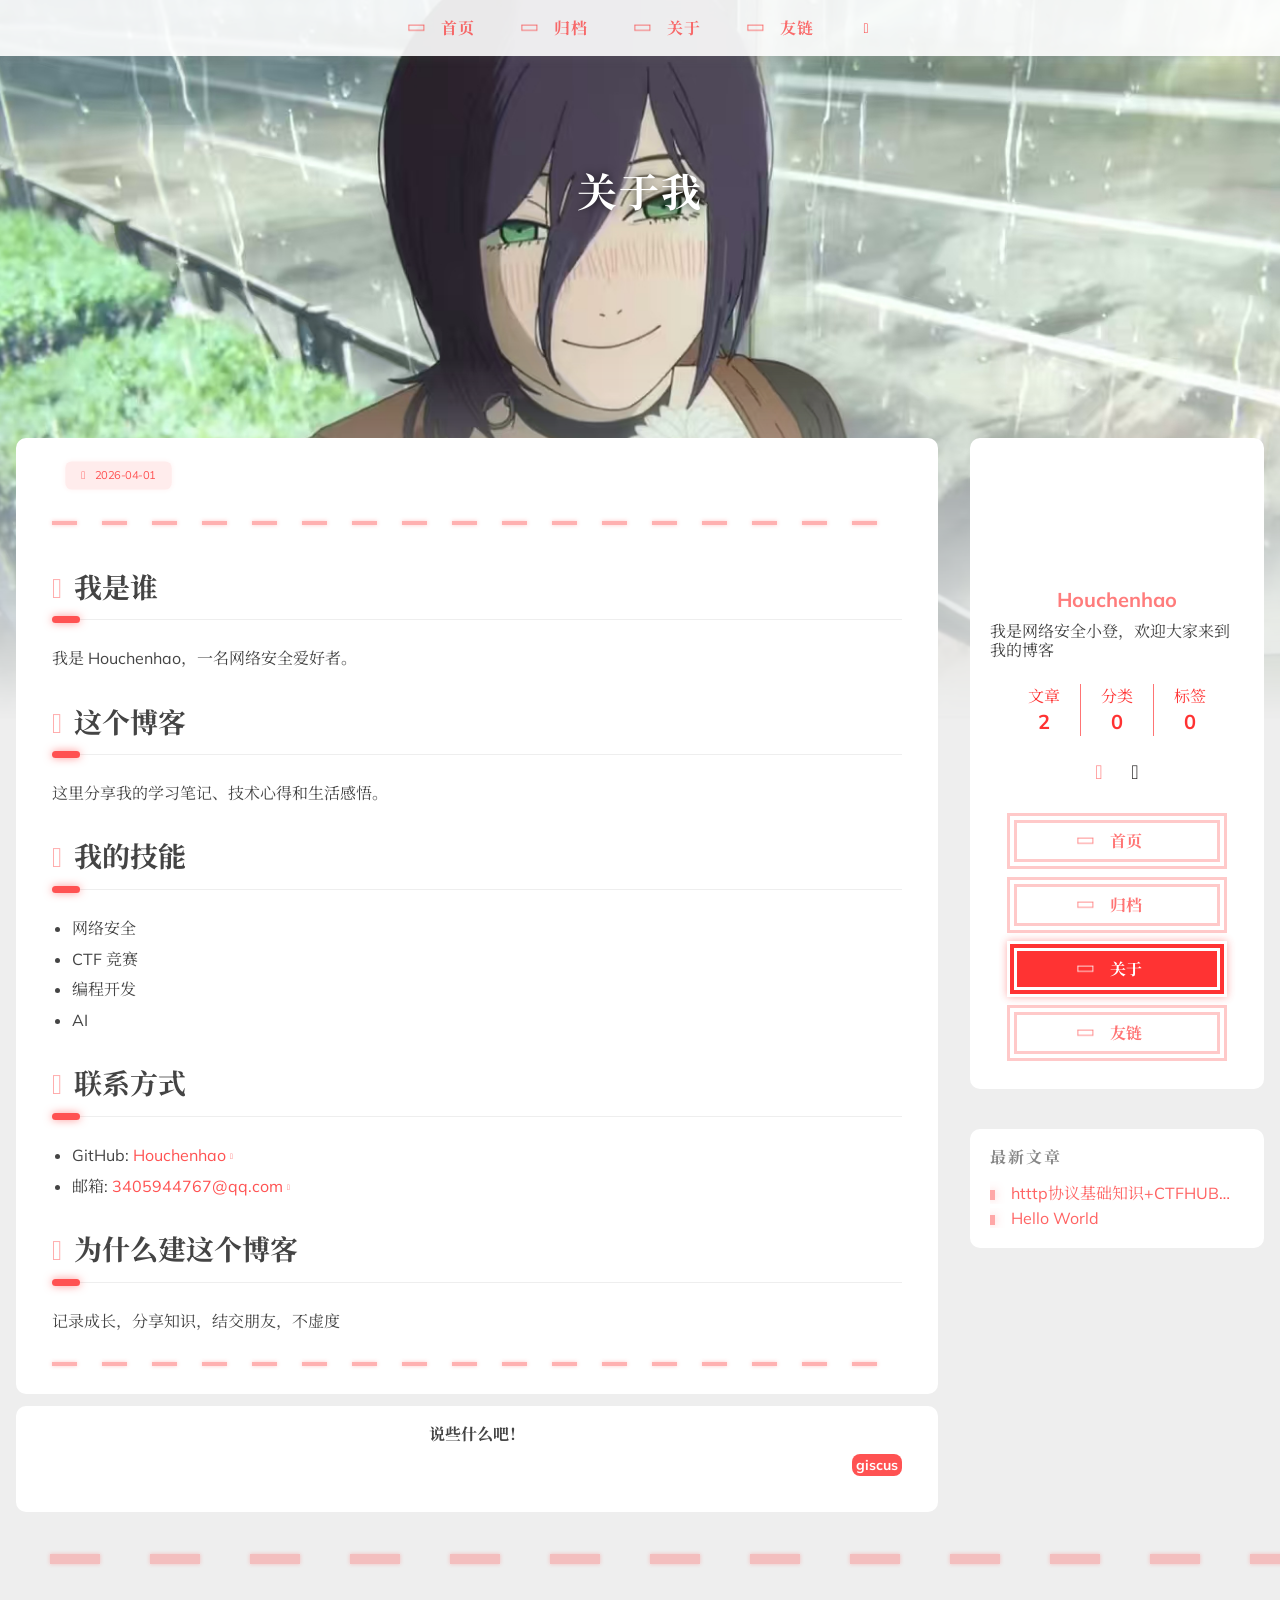
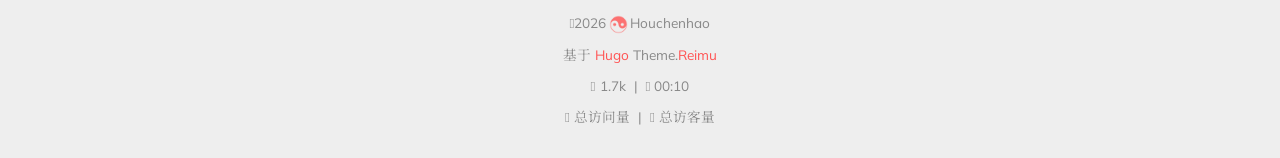
==== about/index.html @ 18494097 "更新" ====
<!doctype html>
<html
  lang="zh-cn" 
  data-theme-mode="auto"
  >
  <head><meta charset="utf-8" />
<meta
  name="viewport"
  content="width=device-width, initial-scale=1, shrink-to-fit=no"
/><title>
  关于我 | Houchenhao
</title>
<meta name="description" content="我是网络安全小登，欢迎大家来到我的博客"/><script>
  window.siteConfig = JSON.parse("{\"anchor_icon\":null,\"base\":\"https://Houchenhao.github.io/\",\"clipboard\":{\"copyright\":{\"count\":50,\"enable\":false,\"license_type\":\"by-nc-sa\"},\"fail\":{\"en\":\"Copy failed (ﾟ⊿ﾟ)ﾂ\",\"ja\":\"コピー失敗 (ﾟ⊿ﾟ)ﾂ\",\"pt-br\":\"Falha ao copiar (ﾟ⊿ﾟ)ﾂ\",\"zh-cn\":\"复制失败 (ﾟ⊿ﾟ)ﾂ\",\"zh-tw\":\"複製失敗 (ﾟ⊿ﾟ)ﾂ\"},\"success\":{\"en\":\"Copy successfully (*^▽^*)\",\"ja\":\"コピー成功 (*^▽^*)\",\"pt-br\":\"Copiado com sucesso (*^▽^*)\",\"zh-cn\":\"复制成功 (*^▽^*)\",\"zh-tw\":\"複製成功 (*^▽^*)\"}},\"code_block\":{\"expand\":true},\"icon_font\":\"4552607_a0oqhord1y\",\"outdate\":{\"daysago\":180,\"enable\":false,\"message\":{\"en\":\"This article was last updated on {time}. Please note that the content may no longer be applicable.\",\"ja\":\"この記事は最終更新日：{time}。記載内容が現在有効でない可能性がありますのでご注意ください。\",\"pt-br\":\"Este artigo foi atualizado pela última vez em {time}. Observe que o conteúdo pode não ser mais aplicável.\",\"zh-cn\":\"本文最后更新于 {time}，请注意文中内容可能已不适用。\",\"zh-tw\":\"本文最後更新於 {time}，請注意文中內容可能已不適用。\"}}}");
  
</script>
<link rel="preconnect" href="https://fonts.gstatic.com" crossorigin />
<link
  rel="preload"
  as="style"
  href="https://fonts.googleapis.com/css?family=Mulish:400,400italic,700,700italic%7cNoto%20Serif%20SC:400,400italic,700,700italic&amp;display=swap"
/>
<link
  rel="stylesheet"
  href="https://fonts.googleapis.com/css?family=Mulish:400,400italic,700,700italic%7cNoto%20Serif%20SC:400,400italic,700,700italic&amp;display=swap"
  media="print"
  onload="this.media='all'"
/>
<link
    rel="preload"
    href="//at.alicdn.com/t/c/font_4552607_a0oqhord1y.woff2"
    as="font"
    type="font/woff2"
    crossorigin="anonymous"
  /><link rel="stylesheet" href="/css/loader.min.ac746e154f756f8220326eeb52a719f142ab038be5a8ddf30ea5ef15ef2356ea.css" /><meta property="og:type" content="website" />
  <meta property="og:title" content="关于我 | Houchenhao" />
  <meta
    property="og:description"
    content="我是网络安全小登，欢迎大家来到我的博客"
  />
  <meta property="og:url" content="https://Houchenhao.github.io/about/" />
  <meta
    property="og:site_name"
    content="我的个人博客"
  />
  <meta property="og:image" content="https://Houchenhao.github.io/images/banner.jpg" />
  <meta property="article:author" content="Houchenhao" />
  <meta property="article:published_time" content="2026-04-01T00:00:00&#43;00:00" />
  <meta property="article:modified_time" content="2026-04-01T00:00:00&#43;00:00" /><meta name="twitter:card" content="summary" /><meta name="twitter:image" content="https://Houchenhao.github.io/images/banner.jpg" />
<link rel="shortcut icon" href="/favicon.ico"><link rel="stylesheet" href="/css/main.min.afba2bca6fdf2250e45e0a3070e164d4b0c365b2c8fb4484d76eabfd54b338db.css" /><link
    rel="preload"
    as="style"
    href="https://npm.webcache.cn/photoswipe@5.4.4/dist/photoswipe.css"
    integrity="sha384-IfxC36XL/toUyJ939C73PcgMuRzAZuIzZxE38drsmO5p6jD7ei&#43;Zx/1oA/0l8ysE" crossorigin="anonymous"
    onload="this.onload=null;this.rel='stylesheet'"
  /><link
    rel="preload"
    as="style"
    href="https://npm.webcache.cn/katex@0.16.24/dist/katex.min.css"
    integrity="sha384-tTgKLjMYmJr94v8qu2PE5MUGSMbyN2xiH266JUB3gpm8vnnJywd1dWSOEfrFz&#43;YI" crossorigin="anonymous"
    onload="this.onload=null;this.rel='stylesheet'"
  /><script
    src="https://npm.webcache.cn/pace-js@1.2.4/pace.min.js"
    
    
    
    
    integrity="sha384-k6YtvFUEIuEFBdrLKJ3YAUbBki333tj1CSUisai5Cswsg9wcLNaPzsTHDswp4Az8" crossorigin="anonymous"></script><link
    rel="stylesheet"
    href="https://npm.webcache.cn/@reimujs/aos@0.1.2/dist/aos.css"
    integrity="sha384-GMRP93c6Hkz9JVKGAuRR3nTS7M07RwPgTFenXiosjq2VbVgvdDNcz1g6Mkj8AONa" crossorigin="anonymous"/></head>
  <body><div id='loader'>
    <div class="loading-left-bg loading-bg"></div>
    <div class="loading-right-bg loading-bg"></div>
    <div class="spinner-box">
      <div class="loading-taichi rotate"><svg width="150" height="150" viewBox="0 0 1024 1024" class="icon" version="1.1" xmlns="https://www.w3.org/2000/svg" shape-rendering="geometricPrecision">
            <path d="M303.5 432A80 80 0 0 1 291.5 592A80 80 0 0 1 303.5 432z" fill="var(--red-1, #ff5252)" />
            <path d="M512 65A447 447 0 0 1 512 959L512 929A417 417 0 0 0 512 95A417 417 0 0 0 512 929L512 959A447 447 0 0 1 512 65z 
          M512 95A417 417 0 0 1 929 512A208.5 208.5 0 0 1 720.5 720.5L720.5 592A80 80 0 0 0 720.5 432A80 80 0 0 0 720.5 592L720.5 720.5A208.5 208.5 0 0 1 512 512A208.5 208.5 0 0 0 303.5 303.5A208.5 208.5 0 0 0 95 512A417 417 0 0 1 512 95z" fill="var(--red-1, #ff5252)" />
          </svg></div><div class="loading-word">加载中...</div>
    </div>
  </div>
  </div>
  <script>
    var time = null;
    var loaderEl = document.getElementById('loader');
    var startLoading = () => {
      time = Date.now();
      loaderEl.classList.remove("loading");
    }
    var hideLoader = () => {
      document.body.style.overflow = 'auto';
      loader.classList.add('loading');
    };

    var endLoading = () => {
      if (!time) {
        hideLoader();
      } else {
        if (Date.now() - time > 500) {
          time = null;
          hideLoader();
        } else {
          setTimeout(endLoading, 500 - (Date.now() - time));
          time = null;
        }
      }
    }
    window.addEventListener('DOMContentLoaded', endLoading);
    loaderEl.addEventListener('click', endLoading);
  </script><div id="copy-tooltip"></div>
<div id="lang-tooltip">
本文章没有找到对应的语言版本
</div>
<div id="heatmap-tooltip"></div><div id="container">
      <div id="wrap"><div id="header-nav">
  <nav id="main-nav" aria-label="Primary navigation"><a class="main-nav-link-wrap" href="/"><div class='main-nav-icon icon rotate'>&#xe62b;</div><span class="main-nav-link">首页</span>
      </a><a class="main-nav-link-wrap" href="/archives"><div class='main-nav-icon icon rotate'>&#xe62b;</div><span class="main-nav-link">归档</span>
      </a><a class="main-nav-link-wrap" href="/about"><div class='main-nav-icon icon rotate'>&#xe62b;</div><span class="main-nav-link">关于</span>
      </a><a class="main-nav-link-wrap" href="/friend"><div class='main-nav-icon icon rotate'>&#xe62b;</div><span class="main-nav-link">友链</span>
      </a><a id="main-nav-toggle" class="nav-icon" aria-label="Toggle navigation" role="button"></a>
  </nav>
  <nav id="sub-nav" aria-label="Secondary navigation"></nav></div>
<header id="header" aria-label="Site header"><picture></picture><img  fetchpriority="high" src="/images/banner.jpg" alt="关于我"><div id="header-outer">
    <div id="header-title"><span id="logo">
            <h1 data-aos="slide-up">关于我</h1>
          </span><h2 id="subtitle-wrap" data-aos="slide-down"></h2></div>
  </div>
</header><div id="content"
          aria-label="Page content"
          
          class="sidebar-right"  ><aside id="sidebar" aria-label="Sidebar"><div class="sidebar-wrapper-container "><div class="sidebar-wrapper">
    <div
      class="sidebar-wrap"
      data-aos="fade-up"
    ><div class="sidebar-author">
  <img
    data-src="/avatar/avatar.jpg"
    data-sizes="auto"
    alt="Houchenhao"
    class="lazyload"
  />
  <div class="sidebar-author-name">Houchenhao</div>
  <div class="sidebar-description">我是网络安全小登，欢迎大家来到我的博客</div>
</div>
<div class="sidebar-state">
  <div class="sidebar-state-article">
    <div>文章</div><div class="sidebar-state-number">2</div>
  </div>
  <a class="sidebar-state-category" href="/categories/" aria-label="sidebar-state-category-link">
    <div>分类</div>
    <div class="sidebar-state-number">
      0
    </div>
  </a>
  <a class="sidebar-state-tag" href="/tags/" aria-label="sidebar-state-tag-link">
    <div>标签</div>
    <div class="sidebar-state-number">0</div>
  </a>
</div>
<div class="sidebar-social" ><div class="icon-email sidebar-social-icon">
        <a
          href="mailto:3405944767@qq.com"
          itemprop="url"
          target="_blank"
          aria-label="email"
          rel="noopener nofollow noreferrer"
        ></a>
      </div><div class="icon-github sidebar-social-icon">
        <a
          href="https://github.com/Houchenhao"
          itemprop="url"
          target="_blank"
          aria-label="github"
          rel="noopener nofollow noreferrer"
        ></a>
      </div></div><div class="sidebar-menu"><div class="sidebar-menu-link-wrap">
      <a
        class="sidebar-menu-link-dummy"
        href="/"
        aria-label="首页"
      ></a><div class='sidebar-menu-icon icon rotate'>&#xe62b;</div><div class="sidebar-menu-link">首页</div>
    </div><div class="sidebar-menu-link-wrap">
      <a
        class="sidebar-menu-link-dummy"
        href="/archives"
        aria-label="归档"
      ></a><div class='sidebar-menu-icon icon rotate'>&#xe62b;</div><div class="sidebar-menu-link">归档</div>
    </div><div class="sidebar-menu-link-wrap">
      <a
        class="sidebar-menu-link-dummy"
        href="/about"
        aria-label="关于"
      ></a><div class='sidebar-menu-icon icon rotate'>&#xe62b;</div><div class="sidebar-menu-link">关于</div>
    </div><div class="sidebar-menu-link-wrap">
      <a
        class="sidebar-menu-link-dummy"
        href="/friend"
        aria-label="友链"
      ></a><div class='sidebar-menu-icon icon rotate'>&#xe62b;</div><div class="sidebar-menu-link">友链</div>
    </div></div></div>
  </div><div class="sidebar-widget"><div class="widget-wrapper">
    <div
      class="widget-wrap"
      data-aos="fade-up"
    >
      <h3 class="widget-title">最新文章</h3>
      <div class="widget">
        <ul><li>
              <a href="/post/1111/" title="htttp协议基础知识&#43;CTFHUB目前进度">htttp协议基础知识&#43;CTFHUB目前进度</a>
            </li><li>
              <a href="/post/hello-world/" title="Hello World">Hello World</a>
            </li></ul>
      </div>
    </div>
  </div></div></div></aside>
<section id="main" aria-label="Main content"><article
  class="h-entry article"
  itemscope
  itemtype="https://schema.org/BlogPosting"
>
  <div
    class="article-inner"
    data-aos="fade-up"
  >
    <div class="article-meta"><div class="article-date">
  <span
    class="article-date-link icon-calendar"
    data-aos="zoom-in"
  >
    <time datetime="2026-04-01 00:00:00 &#43;0000 UTC" itemprop="datePublished"
      >2026-04-01</time
    >
    <time style="display: none;" id="post-update-time"
      >2026-04-01</time
    >
  </span></div>
</div><div class="hr-line"></div><div class="e-content article-entry" itemprop="articleBody"><h2 id="我是谁">
<a class="header-anchor" href="#%e6%88%91%e6%98%af%e8%b0%81"></a>
我是谁
</h2><p>我是 Houchenhao，一名网络安全爱好者。</p>
<h2 id="这个博客">
<a class="header-anchor" href="#%e8%bf%99%e4%b8%aa%e5%8d%9a%e5%ae%a2"></a>
这个博客
</h2><p>这里分享我的学习笔记、技术心得和生活感悟。</p>
<h2 id="我的技能">
<a class="header-anchor" href="#%e6%88%91%e7%9a%84%e6%8a%80%e8%83%bd"></a>
我的技能
</h2><ul>
<li>网络安全</li>
<li>CTF 竞赛</li>
<li>编程开发</li>
<li>AI</li>
</ul>
<h2 id="联系方式">
<a class="header-anchor" href="#%e8%81%94%e7%b3%bb%e6%96%b9%e5%bc%8f"></a>
联系方式
</h2><ul>
<li>GitHub: <a href="https://github.com/Houchenhao">Houchenhao</a></li>
<li>邮箱: <a href="mailto:3405944767@qq.com">3405944767@qq.com</a></li>
</ul>
<h2 id="为什么建这个博客">
<a class="header-anchor" href="#%e4%b8%ba%e4%bb%80%e4%b9%88%e5%bb%ba%e8%bf%99%e4%b8%aa%e5%8d%9a%e5%ae%a2"></a>
为什么建这个博客
</h2><p>记录成长，分享知识，结交朋友，不虚度</p>
</div>
    <footer class="article-footer"><div class="share-wrapper"></div><ul class="article-category-list"></ul>
<ul class="article-tag-list" itemprop="keywords"></ul>
</footer>
  </div></article><section id="comments" data-aos="fade-up">
<div class="comment-header"><h2 class="comment-title">说些什么吧！</h2>
  <div class="comment-selector">
    <div class="comment-selector-wrap"><div class="selector-item" data-selector="giscus">
          <span>giscus</span>
        </div></div>
  </div>
</div>

<div class="comment-content"><div class="comment giscus-comment" data-aos="fade-up"
     >
    </div></div>
</section></section>
        </div><footer id="footer" aria-label="Site footer">
  <div style="width: 100%; overflow: hidden">
    <div class="footer-line"></div>
  </div>
  <div id="footer-info"><div>
      <span class="icon-copyright"></span>2026<span class="footer-info-sep rotate"></span>Houchenhao
    </div><div>
        基于&nbsp;<a
          href="https://gohugo.io/"
          target="_blank"
          rel="noopener nofollow noreferrer"
          >Hugo</a
        >&nbsp;Theme.<a
          href="https://github.com/D-Sketon/hugo-theme-reimu"
          target="_blank"
          rel="noopener nofollow noreferrer"
          >Reimu</a
        >
      </div><div>
        <span class="icon-brush"
          >&nbsp;1.7k</span
        >
        &nbsp;|&nbsp;
        <span class="icon-coffee">&nbsp;00:10</span>
      </div><div>
        <span class="icon-eye"></span>
        <span id="busuanzi_container_site_pv"
          >总访问量&nbsp;<span
            id="busuanzi_value_site_pv"
          ></span
        ></span>
        &nbsp;|&nbsp;
        <span class="icon-user"></span>
        <span id="busuanzi_container_site_uv"
          >总访客量&nbsp;<span
            id="busuanzi_value_site_uv"
          ></span
        ></span>
      </div></div>
</footer>
<div class="sidebar-top">
            <div class="sidebar-top-taichi rotate"></div>
            <div class="arrow-up"></div>
          </div><div id="mask" class="hide"></div>
      </div><nav id="mobile-nav" aria-label="Mobile navigation">
  <div class="sidebar-wrap"><div class="sidebar-author">
  <img
    data-src="/avatar/avatar.jpg"
    data-sizes="auto"
    alt="Houchenhao"
    class="lazyload"
  />
  <div class="sidebar-author-name">Houchenhao</div>
  <div class="sidebar-description">我是网络安全小登，欢迎大家来到我的博客</div>
</div>
<div class="sidebar-state">
  <div class="sidebar-state-article">
    <div>文章</div><div class="sidebar-state-number">2</div>
  </div>
  <a class="sidebar-state-category" href="/categories/" aria-label="sidebar-state-category-link">
    <div>分类</div>
    <div class="sidebar-state-number">
      0
    </div>
  </a>
  <a class="sidebar-state-tag" href="/tags/" aria-label="sidebar-state-tag-link">
    <div>标签</div>
    <div class="sidebar-state-number">0</div>
  </a>
</div>
<div class="sidebar-social" ><div class="icon-email sidebar-social-icon">
        <a
          href="mailto:3405944767@qq.com"
          itemprop="url"
          target="_blank"
          aria-label="email"
          rel="noopener nofollow noreferrer"
        ></a>
      </div><div class="icon-github sidebar-social-icon">
        <a
          href="https://github.com/Houchenhao"
          itemprop="url"
          target="_blank"
          aria-label="github"
          rel="noopener nofollow noreferrer"
        ></a>
      </div></div><div class="sidebar-menu"><div class="sidebar-menu-link-wrap">
      <a
        class="sidebar-menu-link-dummy"
        href="/"
        aria-label="首页"
      ></a><div class='sidebar-menu-icon icon rotate'>&#xe62b;</div><div class="sidebar-menu-link">首页</div>
    </div><div class="sidebar-menu-link-wrap">
      <a
        class="sidebar-menu-link-dummy"
        href="/archives"
        aria-label="归档"
      ></a><div class='sidebar-menu-icon icon rotate'>&#xe62b;</div><div class="sidebar-menu-link">归档</div>
    </div><div class="sidebar-menu-link-wrap">
      <a
        class="sidebar-menu-link-dummy"
        href="/about"
        aria-label="关于"
      ></a><div class='sidebar-menu-icon icon rotate'>&#xe62b;</div><div class="sidebar-menu-link">关于</div>
    </div><div class="sidebar-menu-link-wrap">
      <a
        class="sidebar-menu-link-dummy"
        href="/friend"
        aria-label="友链"
      ></a><div class='sidebar-menu-icon icon rotate'>&#xe62b;</div><div class="sidebar-menu-link">友链</div>
    </div></div></div></nav>
</div><script
    src="https://npm.webcache.cn/lazysizes@5.3.2/lazysizes.min.js"
    
    
    
    
    integrity="sha384-3gT/vsepWkfz/ff7PpWNUeMzeWoH3cDhm/A8jM7ouoAK0/fP/9bcHHR5kHq2nf&#43;e" crossorigin="anonymous"></script><script
    src="https://npm.webcache.cn/clipboard@2.0.11/dist/clipboard.min.js"
    
    
    
    
    integrity="sha384-J08i8An/QeARD9ExYpvphB8BsyOj3Gh2TSh1aLINKO3L0cMSH2dN3E22zFoXEi0Q" crossorigin="anonymous"></script><script src="/js/main.js" integrity="" crossorigin="anonymous"  ></script><script src="/js/aos.js" integrity="" crossorigin="anonymous"  ></script><script>
    var aosInit = () => {
      AOS.init({
        duration: 1000,
        easing: "ease",
        once: true,
        offset: 50,
      });
    };
    if (document.readyState === "loading") {
      document.addEventListener("DOMContentLoaded", aosInit);
    } else {
      aosInit();
    }
  </script><script src="/js/pjax_main.js" integrity="" crossorigin="anonymous" data-pjax ></script><script>
  var setupFirework = () => {
    if (! false  || !window.matchMedia('(max-width: 768px)').matches) {
      if (window.firework) {
        const options = JSON.parse("{\"excludeelements\":[\"a\",\"button\"],\"particles\":[]}");
        options.excludeElements = options.excludeelements;
        delete options.excludeelements;
        window.firework(options);
      }
    }
  }
</script><script
    src="https://npm.webcache.cn/mouse-firework@0.2.0/dist/index.umd.js"
    defer
    
    
    onload="setupFirework()"
    integrity="sha384-qi9WggRt19tv8Vc7pCHW3ulMNLwrn515zaLEWZjl1px07vz8&#43;pUoWX8n1rgq282T" crossorigin="anonymous"></script>

<div id="lazy-script">
  <div><script data-pjax>
        window.REIMU_POST = {
          author: "Houchenhao",
          title: "关于我",
          url: "https:\/\/Houchenhao.github.io\/about\/",
          description: "\r我是谁\r我是 Houchenhao，一名网络安全爱好者。\n这个博客\r这里分享我的学习笔记、技术心得和生活感悟。\n我的技能\r网络安全 CTF 竞赛 编程开发 AI 联系方式\rGitHub: Houchenhao 邮箱: 3405944767@qq.com 为什么建这个博客\r记录成长，分享知识，结交朋友，不虚度\n",
          cover: "https:\/\/Houchenhao.github.io\/images\/banner.jpg",
        };
      </script><script src="/js/insert_highlight.js" integrity="" crossorigin="anonymous" data-pjax ></script><script src="/js/tabs.js" integrity="" crossorigin="anonymous" data-pjax defer></script><script type="module" data-pjax>const PhotoSwipeLightbox = (await safeImport("https:\/\/npm.webcache.cn\/photoswipe@5.4.4\/dist\/photoswipe-lightbox.esm.min.js", "sha384-DiL6M\/gG\u002bwmTxmCRZyD1zee6lIhawn5TGvED0FOh7fXcN9B0aZ9dexSF\/N6lrZi\/")).default;const initPswp = (gallery, children) => {
          if (_$$(`${gallery} ${children}`).length > 0) {
            new PhotoSwipeLightbox({
              gallery,
              children,pswpModule: () => safeImport("https:\/\/npm.webcache.cn\/photoswipe@5.4.4\/dist\/photoswipe.esm.min.js", "sha384-WkkO3GCmgkC3VQWpaV8DqhKJqpzpF9JoByxDmnV8\u002boTJ7m3DfYEWX1fu1scuS4\u002bs")}).init();
          }
        }
        const pswp = () => {
          initPswp('.article-entry', 'a.article-gallery-item');
          initPswp('.article-gallery', 'a.article-gallery-item');
        }
        pswp()
      </script><script data-pjax>
  var loadScript = (src, integrity) => {
    const script = document.createElement('script');
    script.src = src;
    if (integrity) script.integrity = integrity;
    script.crossOrigin = 'anonymous';
    return script;
  };
  var commentConfigKeys = ['valine', 'waline', 'twikoo', 'gitalk', 'giscus', 'disqus', 'utterances'];
  var commentConfig = {giscus: {
      enable: true,
      load: async () => {
        const container = document.querySelector('.giscus-comment');
        if (!container) return;
        container.style.display = 'block';

        
        const existingScript = container.querySelector('script[src*="giscus.app/client.js"]');
        if (existingScript) existingScript.remove();
        const existingFrame = document.querySelector('iframe.giscus-frame');
        if (existingFrame) existingFrame.remove();

        
        const giscusScript = document.createElement('script');
        const domMode = document.documentElement.getAttribute("data-theme");
        const defaultTheme = { dark: 'dark', light: 'light' };
        const customTheme = {
          light: 'light' ? 'light' : new URL('\/css\/giscus_reimu_light.min.8c62dd476f3ebb67fd9dc388779d317ecad14514375eeb9f95c05e412e5b876b.css', window.location.origin).href,
          dark: 'dark' ? 'dark' : new URL('\/css\/giscus_reimu_dark.min.63de507179bc4d4aa12d30c1f2b1bfb5e7331fcba8366b882a6d1ac9e824a9d4.css', window.location.origin).href
        };
        const hasGiscusCorsHeader = async (url) => {
          if (!url) return false;
          if (!url.startsWith('http')) return true; 
          try {
            let response = await fetch(url, { method: 'HEAD', cache: 'no-store' });
            if (response.status === 405) {
              response = await fetch(url, { method: 'GET', cache: 'no-store' });
            }
            const allowOrigin = response.headers.get('access-control-allow-origin') || '';
            return allowOrigin === '*' || allowOrigin.split(',').map(value => value.trim()).includes('https://giscus.app');
          } catch {
            return false;
          }
        };
        let giscusTheme = defaultTheme;
        const [darkCorsOk, lightCorsOk] = await Promise.all([
          hasGiscusCorsHeader(customTheme.dark),
          hasGiscusCorsHeader(customTheme.light)
        ]);
        if (darkCorsOk && lightCorsOk) {
          giscusTheme = customTheme;
        }

        const docLang = document.documentElement.lang || 'en';
        const langBase = docLang.split('-')[0];
        const supportedLangs = ['ar', 'be', 'bg', 'ca', 'cs', 'da', 'de', 'en', 
        'eo', 'es', 'eu', 'fa', 'fr', 'gr', 'hbs', 'he', 'hu', 'id', 'it', 'ja', 
        'kh', 'ko', 'nl', 'pl', 'pt', 'ro', 'ru', 'th', 'tr', 'uk', 'uz', 'vi', 'zh-CN', 'zh-HK', 'zh-TW'];
        const giscusLang = supportedLangs.includes(docLang) ? docLang : supportedLangs.includes(langBase) ? langBase : 'en';

        giscusScript.src = 'https://giscus.app/client.js';
        giscusScript.setAttribute('data-repo', 'Houchenhao\/Houchenhao.github.io');
        giscusScript.setAttribute('data-repo-id', 'R_kgDOR2fqyQ');
        giscusScript.setAttribute('data-category', 'Announcements');
        giscusScript.setAttribute('data-category-id', 'DIC_kwDOR2fqyc4C5wlt');
        giscusScript.setAttribute('data-mapping', '0');
        giscusScript.setAttribute('data-strict', '0');
        giscusScript.setAttribute('data-reactions-enabled', '1');
        giscusScript.setAttribute('data-emit-metadata', '0');
        giscusScript.setAttribute('data-input-position', 'bottom');
        giscusScript.setAttribute('data-theme', domMode === 'dark' ? giscusTheme.dark : giscusTheme.light);
        giscusScript.setAttribute('data-lang', giscusLang);
        giscusScript.setAttribute('crossorigin', 'anonymous');
        giscusScript.async = true;
        container.appendChild(giscusScript);
         const themeHandler = (e) => {
          const isDark = e.detail.isDark;
          const iframe = document.querySelector('iframe.giscus-frame');
          if (!iframe || !iframe.contentWindow) {
            document.body.removeEventListener('reimu:theme-set', themeHandler);
            return;
          }
          iframe.contentWindow.postMessage({ giscus: { setConfig: { theme: isDark ? giscusTheme.dark : giscusTheme.light } } }, 'https://giscus.app');
        };
        document.body.addEventListener('reimu:theme-set', themeHandler);
      }
    },};
  commentConfig.enable = commentConfigKeys.some(key => commentConfig?.[key]?.enable);

  var defaultComment = '';
  if (commentConfig.enable) {
    
    var savedCommentType = localStorage.getItem('commentType');
    
    
    if (savedCommentType) {
      if (commentConfig[savedCommentType]?.enable) {
        defaultComment = savedCommentType;
      }
    }
    
    
    if (!defaultComment) {
      var configDefault = 'giscus';
      if (commentConfig[configDefault]?.enable) {
        defaultComment = configDefault;
      }
    }
    
    
    if (!defaultComment) {
      defaultComment = commentConfigKeys.find(sys => commentConfig?.[sys]?.enable) || '';
    }
  }

  function loadComments() {
    if (!commentConfig.enable) return;
    
    const loadedComments = {
      valine: false,
      waline: false,
      twikoo: false,
      gitalk: false,
      giscus: false
    };

    
    const hideAllComments = () => {
      const commentContainers = document.querySelectorAll('.comment');
      commentContainers.forEach(container => {
        container.style.display = 'none';
      });
    };

    
    const loadCommentSystem = (type) => {
      if (loadedComments[type]) {
        
        document.querySelector(`.${type}-comment`).style.display = 'block';
        return;
      }

      
      commentConfig[type]?.load();
      loadedComments[type] = true;
    };

    
    const changeActiveCommentItems = (item) => {
      const commentItems = document.querySelectorAll('.selector-item');
      for (let i = 0; i < commentItems.length; i++) {
        commentItems[i].classList.remove('active');
      }
      item.classList.add('active');

      
      const commentType = item.getAttribute('data-selector');

      
      hideAllComments();

      
      loadCommentSystem(commentType);
    };

    const commentInit = () => {
      
      const commentItems = document.querySelectorAll('.selector-item');
      for (let item of commentItems) {
        item.addEventListener('click', () => {
          
          const commentType = item.getAttribute('data-selector');
          window.localStorage.setItem('commentType', commentType);
          
          changeActiveCommentItems(item);
        });
      }

      
      if (defaultComment) {
        const defaultSelectorItem = document.querySelector(`[data-selector="${defaultComment}"]`);
        if (!defaultSelectorItem) return;
        defaultSelectorItem.style.display = 'block';
        defaultSelectorItem.classList.add('active');
        loadCommentSystem(defaultComment);
      }
    }

    if (document.readyState === 'loading') {
      document.addEventListener('DOMContentLoaded', commentInit);
    } else {
      commentInit();
    }
  };
  loadComments();
</script></div>
</div><script
    src="https://npm.webcache.cn/busuanzi@2.3.0/bsz.pure.mini.js"
    
    async
    
    
    integrity="sha384-0M75wtSkhjIInv4coYlaJU83&#43;OypaRCIq2SukQVQX04eGTCBXJDuWAbJet56id&#43;S" crossorigin="anonymous"></script><script>
    if ('serviceWorker' in navigator) {
      navigator.serviceWorker.getRegistrations().then((registrations) => {
        for (let registration of registrations) {
          registration.unregister();
        }
      });
    }
  </script><script>
  const reimuCopyright = String.raw`
   ______     ______     __     __    __     __  __    
  /\  == \   /\  ___\   /\ \   /\ "-./  \   /\ \/\ \   
  \ \  __<   \ \  __\   \ \ \  \ \ \-./\ \  \ \ \_\ \  
   \ \_\ \_\  \ \_____\  \ \_\  \ \_\ \ \_\  \ \_____\ 
    \/_/ /_/   \/_____/   \/_/   \/_/  \/_/   \/_____/ 
                                                    
  `;
  console.log(String.raw`%c ${reimuCopyright}`, "color: #ff5252;");
  console.log(
    "%c Theme.Reimu" + " %c https://github.com/D-Sketon/hugo-theme-reimu ",
    "color: white; background: #ff5252; padding:5px 0;",
    "padding:4px;border:1px solid #ff5252;",
  );
</script></body>
</html>
---- css/loader.min.ac746e154f756f8220326eeb52a719f142ab038be5a8ddf30ea5ef15ef2356ea.css ----
[data-theme=dark] #loader .loading-bg{background-color:rgba(37,37,37,.9)}[data-theme=dark] #loader .spinner-box .loading-word{color:var(--red-1,#ff5252)}#loader .loading-bg{position:fixed;z-index:1000;width:50%;height:100%;background-color:rgba(255,255,255,.9);transition:.8s}#loader .loading-right-bg{right:0}#loader .spinner-box{position:fixed;z-index:1001;display:flex;justify-content:center;align-items:center;width:100%;height:100vh;opacity:1;transition:.5s}#loader .spinner-box .loading-taichi{opacity:.8}#loader .spinner-box .rotate{animation:rotate-all 2s linear infinite}#loader .spinner-box .loading-word{position:absolute;color:var(--red-1,#ff5252);top:calc(50% + 110px);left:50%;transform:translate(-50%,-50%);font:700 1.2rem mulish,noto serif sc,mulish,noto serif sc,-apple-system,pingfang sc,microsoft yahei,sans-serif}#loader.loading .loading-left-bg{transform:translateX(-100%)}#loader.loading .loading-right-bg{transform:translateX(100%)}#loader.loading .spinner-box{opacity:0;visibility:hidden}@keyframes rotate-all{to{transform:rotate(360deg)}}
---- css/main.min.afba2bca6fdf2250e45e0a3070e164d4b0c365b2c8fb4484d76eabfd54b338db.css ----
@charset "UTF-8";:root{--footer-icon:url(../images/taichi.png);--top-icon:url(../images/taichi.png);--sponsor-icon:url(../images/taichi.png);--cursor-default:url(../images/cursor/reimu-cursor-default.png), auto;--cursor-pointer:url(../images/cursor/reimu-cursor-pointer.png), pointer;--cursor-text:url(../images/cursor/reimu-cursor-text.png), text}:root{--red-0:#ff0000;--red-1:#ff5252;--red-2:#ff7c7c;--red-3:#ffafaf;--red-4:#ffd0d0;--red-5:#ffecec;--red-5-5:#fff3f3;--red-6:#fff7f7;--grey-9:#888;--grey-7:var(--color-default);--color-archive-year:black;--color-default:#444;--color-border:var(--red-3);--color-link:var(--red-1);--color-background:#eee;--color-code-background:#f8f8f8;--color-header-background:rgba(255, 255, 255, 0.9);--color-footer-background:#fff;--color-mobile-nav-background:#fff;--color-wrap:#fff;--color-sticky:#fff;--color-h2-border:#eee;--color-meta-shadow:var(--red-6);--color-hover-shadow:rgba(120, 120, 120, 0.15);--color-h2-after:var(--red-1);--color-red-6-shadow:rgba(255, 78, 78, 0.6);--color-red-3-shadow:rgba(255, 78, 78, 0.3);--highlight-nav:#f5f5f5;--highlight-scrollbar:#d6d6d6;--highlight-background:#fdfdfd;--highlight-selection:#e9e9e988;--highlight-foreground:#24292e;--highlight-comment:#7d7d7d;--highlight-red:#d73a49;--highlight-orange:#e36209;--highlight-yellow:#cb911d;--highlight-green:#22863a;--highlight-aqua:#005cc5;--highlight-blue:#032f62;--highlight-purple:#6f42c1;--highlight-deletion:#b31d28;--highlight-deletion-bg:#ffeef0;--highlight-addition:#22863a;--highlight-addition-bg:#f0fff4;--shadow-meta:0 0 5px 2px var(--color-meta-shadow);--shadow-meta-hover:0 0 6px 4px var(--color-meta-shadow);--shadow-card:0 0 10px 2px var(--color-hover-shadow);--shadow-card-hover:0 0 10px 4px var(--color-hover-shadow);--shadow-red-6-shadow:0 0 8px var(--color-red-6-shadow)}[data-theme=dark]:root{--red-0:var(--red-1);--red-4:rgba(255, 208, 208, 0.5);--red-5:rgba(255, 228, 228, 0.15);--red-5-5:rgba(255, 236, 236, 0.05);--red-6:rgba(255, 243, 243, 0.2);--color-archive-year:#999;--color-default:#999;--color-border:var(--red-5);--color-background:#21252b;--color-code-background:rgba(232, 232, 232, 0.1);--color-header-background:#222222;--color-footer-background:#21252b;--color-mobile-nav-background:#21252b;--color-wrap:#272b30;--color-h2-border:#47474a;--color-meta-shadow:rgba(0, 0, 0, 0.2);--color-hover-shadow:rgba(0, 0, 0, 0.2);--highlight-nav:#222830;--highlight-scrollbar:#454d59;--highlight-background:#1e2027;--highlight-selection:#51515155;--highlight-foreground:#c9d1d9;--highlight-comment:#8b949e;--highlight-red:#ff7b72;--highlight-orange:#ffa657;--highlight-yellow:#ffcc66;--highlight-green:#7ee787;--highlight-aqua:#a5d6ff;--highlight-blue:#79c0ff;--highlight-purple:#d2a8ff;--highlight-deletion:#ffa198;--highlight-deletion-bg:#490202;--highlight-addition:#7ee787;--highlight-addition-bg:#04260f}[data-theme=dark] img{filter:brightness(70%)}[data-theme=dark] .pswp__img{opacity:1;filter:none;animation:none}[data-theme=dark] img.lazyloaded{opacity:1;animation:blur-darken .8s ease-in-out forwards!important}@keyframes blur{0%{filter:blur(10px)}to{filter:blur(0)}}@keyframes blur-darken{0%{filter:blur(10px)brightness(70%)}to{filter:blur(0)brightness(70%)}}@keyframes fade-in-blur{0%{opacity:0;filter:blur(10px)}100%{opacity:1;filter:blur(0)}}@keyframes rotate-all{100%{transform:rotate(360deg)}}@keyframes transform-all{100%{transform:translateX(-100px)}}body [data-aos=fade-up]{transform:translate3d(0,30px,0)}body [data-aos=zoom-in]{transform:scale(.8)}[data-aos^=fade],[data-aos^=zoom]{transition-property:all!important}@font-face{font-family:iconfont;src:url(//at.alicdn.com/t/c/font_4552607_a0oqhord1y.woff2)format("woff2");font-display:swap}.archives-tag-list-link:before{font-family:iconfont;content:"\e622"}.archives-category-list-link:before{font-family:iconfont;content:"\e604"}.article-date-link:before{font-family:iconfont;content:"\e606"}.article-category-link:before{font-family:iconfont;content:"\e604"}.article-tag-list-link:before{font-family:iconfont;content:"\e622"}.article-comment-link:before{font-family:iconfont;content:"\e608"}.icon-copyright:before{font-family:iconfont;content:"\e60a"}.icon-brush:before{font-family:iconfont;content:"\e618"}.icon-coffee:before{font-family:iconfont;content:"\e607"}.icon-eye:before{font-family:iconfont;content:"\e60f"}.icon-user:before{font-family:iconfont;content:"\e628"}#main-nav-toggle:before{font-family:iconfont;content:"\e62f"}#nav-rss-link:before{font-family:iconfont;content:"\e61f"}#nav-search-btn:before{font-family:iconfont;content:"\e631"}#nav-sun-btn:before{font-family:iconfont;content:"\e621"}#nav-moon-btn:before{font-family:iconfont;content:"\e617"}#nav-circle-half-stroke-btn:before{font-family:iconfont;content:"\e641"}#nav-language-btn:before{font-family:iconfont;content:"\e642"}.icon-copy:before{font-family:iconfont;content:"\e60c"}.icon-chevron-down:before{font-family:iconfont;content:"\e609"}.icon-check:before{font-family:iconfont;content:"\e636"}.icon-times:before{font-family:iconfont;content:"\e637"}.icon-calendar:before{font-family:iconfont;content:"\e605"}.icon-calendar-plus:before{font-family:iconfont;content:"\e648"}.icon-pencil:before{font-family:iconfont;content:"\e61b"}.icon-clock:before{font-family:iconfont;content:"\e613"}.post-sticky:before{font-family:iconfont;content:"\e627"}.popup-btn-close:before{font-family:iconfont;content:"\e626"}.reimu-search-input-icon:before{font-family:iconfont;content:"\e631"}.ais-pagination--item__previous a:before{font-family:iconfont;content:"\e601"}.ais-pagination--item__next a:before{font-family:iconfont;content:"\e630"}.icon-github:before{content:"\e619"}.icon-email:before{content:"\e63c"}.sidebar-toc-btn:before{font-family:iconfont;content:"\e633"}.sidebar-common-btn:before{font-family:iconfont;content:"\e632"}.sidebar-top .arrow-up:before{font-family:iconfont;content:"\e634"}.icon-link:before{font-family:iconfont;content:"\e639"}.icon-globe:before{font-family:iconfont;content:"\e638"}.icon-creative-commons:before{font-family:iconfont;content:"\e63a"}.icon-taichi:before{font-family:iconfont;content:"\e62b"}.icon-image:before{font-family:iconfont;content:"\e63f"}.icon{font-family:iconfont}html,body,div,span,applet,object,iframe,h1,h2,h3,h4,h5,h6,p,blockquote,pre,a,abbr,acronym,address,big,cite,code,del,dfn,em,img,ins,kbd,q,s,samp,small,strike,strong,sub,sup,tt,var,dl,dt,dd,ol,ul,li,fieldset,form,label,legend,table,caption,tbody,tfoot,thead,tr,th,td{margin:0;padding:0;border:0;outline:0;font-weight:inherit;font-style:inherit;font-family:inherit;font-size:100%;vertical-align:baseline}body{line-height:1;color:#000;background:#fff}ol,ul{list-style:none}table{border-collapse:separate;border-spacing:0;vertical-align:middle}caption,th,td{text-align:left;font-weight:400;vertical-align:middle}a img{border:none}h1,h2,h3,h4,h5,h6{font-weight:700}input,button{margin:0;padding:0}input::-moz-focus-inner,button::-moz-focus-inner{border:0;padding:0}html,body,#container{height:100%;scroll-behavior:smooth;cursor:var(--cursor-default)}body{width:100%;background:var(--color-background);-webkit-text-size-adjust:100%;-webkit-font-smoothing:antialiased;text-size-adjust:100%;font-family:mulish,noto serif sc,mulish,noto serif sc,-apple-system,pingfang sc,microsoft yahei,sans-serif;transition:background 1s;color:var(--color-default);text-autospace:normal}body ::selection{background:var(--red-1);color:#fff}a,.main-nav-icon,.popup-btn-close,button{cursor:var(--cursor-pointer)!important}.site-search input{cursor:var(--cursor-text)!important}#main span:not(button span),#main p:not(button p),#main code,#main kbd,#main input,#main textarea{cursor:var(--cursor-text)!important}#main nav span{cursor:var(--cursor-default)!important}.code-copy,.code-lang,.code-expand{cursor:var(--cursor-pointer)!important}.reimu-powered{cursor:var(--cursor-default)!important}#container{position:relative}.mobile-nav-on{overflow:hidden!important}#wrap{position:absolute;z-index:1;top:0;left:0;height:100%;width:100%;transition:1s;background:var(--color-background)}#main{flex:1;padding:0 20px;max-width:100%;box-sizing:border-box}@media screen and (max-width:959px){#main{min-width:100%}}@media screen and (max-width:767px){#main{padding:0 16px}}#content{position:relative;display:flex;padding-top:8px;align-items:stretch;max-width:1350px;margin:0 auto;overflow:visible}@media screen and (min-width:960px){.sidebar-left #main,.sidebar-right #main{padding:0;width:73%;max-width:calc(100% - 268px - 64px);margin:0 16px}}#content.sidebar-right{flex-direction:row-reverse}#mask{z-index:1000;position:fixed;top:0;left:0;width:100%;height:100%;background:rgba(0,0,0,.3);backdrop-filter:blur(3px);-webkit-backdrop-filter:blur(3px);opacity:1;transition:.3s}#mask.hide{opacity:0;visibility:hidden}#header{min-height:400px;height:35vh;position:relative}#header img{position:absolute;top:0;left:0;width:100%;height:180%;z-index:-2;user-select:none;display:block;object-fit:cover;transition:.3s;-webkit-mask:linear-gradient(to top,transparent,#fff 50%);mask:linear-gradient(to top,transparent,#fff 50%)}@media screen and (max-width:959px){#header img{height:120%}}@media screen and (max-width:767px){#header img{height:100%}}#header-outer{height:100%;position:relative;max-width:100%}[data-theme=dark] #header-nav:hover{background:var(--color-header-background)}#header-nav{position:fixed;top:0;left:0;right:0;display:flex;justify-content:center;background:var(--color-header-background);box-shadow:var(--shadow-card);transition:background 1s,top .3s;z-index:200}#header-nav:hover{background:rgba(255,255,255,.95)}#header-nav.header-nav-hidden{top:-80px}#header-title{font-weight:700;text-align:center;position:absolute;top:50%;margin:-20px 2.5% 0;width:95%;opacity:0;filter:blur(8px);will-change:transform,opacity,filter;animation:fade-in-blur 800ms ease-out 200ms forwards}#logo{text-decoration:none;color:#fff;font-size:40px;font-weight:700;letter-spacing:2px;display:inline-block;transform:translateY(-20%);text-shadow:0 0 .5rem rgba(0,0,0,.7)}@media screen and (max-width:959px){#logo{font-size:36px}}@media screen and (min-width:480px) and (max-width:767px){#logo{font-size:30px}}@media screen and (max-width:479px){#logo{font-size:30px}}#subtitle{text-decoration:none;color:#fff;font-size:18px;font-weight:400;letter-spacing:1px;text-shadow:0 0 5px rgba(0,0,0,.7);width:70%;margin:0 auto;display:block;line-height:1.5}@media screen and (max-width:959px){#subtitle{font-size:16px}}@media screen and (min-width:480px) and (max-width:767px){#subtitle{font-size:14px}}@media screen and (max-width:479px){#subtitle{font-size:13px}}#subtitle-wrap{margin-top:18px}#main-nav{display:flex;align-items:center}.nav-icon{color:var(--red-0);opacity:.8;text-decoration:none;transition:.2s;padding:20px 15px;text-align:center;font-size:14px;width:14px;height:14px;will-change:transform}.nav-icon:hover{opacity:1;transform:scale(1.1)}[data-theme=dark] .main-nav-link,[data-theme=dark] .nav-icon,[data-theme=dark] .main-nav-link-wrap{color:var(--red-2)}.main-nav-link-wrap{color:var(--red-0);opacity:.8;text-decoration:none;transition:.2s;padding:20px 15px;padding:0 15px;display:flex;transition:.3s}.main-nav-link-wrap:hover{opacity:1}@media screen and (max-width:959px){.main-nav-link-wrap{padding:0 10px}}@media screen and (max-width:767px){.main-nav-link-wrap{display:none}}.main-nav-link-wrap:hover .main-nav-icon:before{transform:rotate(90deg)scale(1.1)}.main-nav-link-wrap:hover .main-nav-icon{transform:scale(1.1)}.main-nav-link-wrap:hover .main-nav-icon.rotate{transform:rotate(90deg)scale(1.1)}.main-nav-link{color:var(--red-0);opacity:.8;text-decoration:none;transition:.2s;padding:20px 15px;letter-spacing:1px;font-weight:700;opacity:.7}.main-nav-icon{color:var(--red-0);opacity:.8;text-decoration:none;transition:.2s;padding:20px 15px;padding:15px 5px;display:flex;align-items:center;font-size:24px;font-weight:400;transition:transform .3s,color .3s;will-change:transform}.main-nav-icon.rotate{transform:rotate(90deg)}.main-nav-icon:before{font-size:24px;font-weight:400;transform:rotate(90deg);transition:transform .3s;will-change:transform}#main-nav-toggle{display:none}@media screen and (max-width:767px){#main-nav-toggle{display:block}}#sub-nav,#i18n-nav{display:flex;align-items:center}#nav-sun-btn:before,#nav-moon-btn:before,#nav-circle-half-stroke-btn:before{font-weight:700}#i18n-nav{margin-left:8px}.custom-dropdown{position:relative}.select-selected{padding:14px;color:var(--red-2);cursor:var(--cursor-pointer);font-size:14px;display:flex;align-items:center;justify-content:space-between}.select-items{position:absolute;top:100%;left:0;right:0;border-radius:8px;background-color:var(--color-wrap);margin-top:4px;z-index:1;font-size:14px;box-shadow:var(--shadow-card);interpolate-size:allow-keywords;height:0;overflow:hidden;transition:height .3s ease,opacity .3s ease,transform .3s ease;opacity:0;transform:translateY(-10px);pointer-events:none}.select-items li{list-style:none;padding:10px;cursor:var(--cursor-pointer);color:var(--red-2);transition:1s}.select-items li:hover{color:#fff;background:var(--red-1)}.select-items.show{height:auto;opacity:1;transform:translateY(0);pointer-events:auto}.select-items li.selected{background:var(--red-1);color:#fff}#footer{background-color:linear-gradient(to top,var(--color-footer-background) 50%,transparent);padding:40px 0 20px;color:var(--grey-9);transition:1s}#footer:hover .footer-line{opacity:.5}#footer a{color:var(--color-link);text-decoration:none}#footer a:hover{text-decoration:underline}#footer .footer-beian a{color:var(--grey-9)}.footer-line{margin:20px 0 40px;opacity:.3;width:200%;height:10px;background:linear-gradient(to left,var(--red-1) 50%,transparent 0%)repeat-x 0 0/100px 10px;transition:opacity .3s;animation:transform-all 3s linear infinite;filter:drop-shadow(0 0 2px var(--red-1))}#footer-info{line-height:1.67;font-size:.85em}#footer-info div{margin:8px 0;display:flex;justify-content:center}.icon-brush,.icon-coffee,.icon-eye,.icon-user{margin:0 4px}.footer-info-sep{width:24px;opacity:.8}.footer-info-sep.rotate{animation:rotate-all 3s linear infinite}@supports(-webkit-mask:var(--footer-icon) no-repeat center/80%){.footer-info-sep{background-color:var(--red-1);-webkit-mask:var(--footer-icon)no-repeat center/80%}}@supports(mask:var(--footer-icon) no-repeat center/80%){.footer-info-sep{background-color:var(--red-1);mask:var(--footer-icon)no-repeat center/80%}}@supports not ((mask:var(--footer-icon) no-repeat center/80%) and (-webkit-mask:var(--footer-icon) no-repeat center/80%)){.footer-info-sep{background:var(--footer-icon)no-repeat 50%/80%}}.article-copyright{background:var(--red-5-5);border-left:6px var(--red-4)solid;margin:24px 0;border-radius:10px;transition:.3s;padding:6px 10px;box-shadow:var(--shadow-meta);position:relative;overflow:hidden;word-break:break-all}.article-copyright .icon{margin:0 4px}.article-copyright p{font-size:14px;line-height:2;color:var(--color-default)}.article-copyright p strong{font-weight:700}.article-copyright a{color:var(--color-default);text-decoration:none}.article-copyright a:hover{text-decoration:underline}.article-copyright-bg{font-size:120px;color:var(--red-3);opacity:.2;position:absolute;right:-15px;bottom:-40px}.archives-outer-wrap{background:var(--color-wrap);border-radius:10px;padding:16px 0}.archives-wrap{padding:20px 36px}.archives-wrap:hover .archive-year-wrap:after{width:3em}@media screen and (max-width:767px){.archives-wrap{padding:20px 16px}}.archive-year-wrap{margin-bottom:32px;position:relative}.archive-year-wrap:before{content:"";width:100%;border-bottom:1px solid var(--color-h2-border);position:absolute;bottom:-15px;transition:1s}.archive-year-wrap:after{content:"";position:absolute;background:var(--color-h2-after);width:1em;height:7px;bottom:-18px;left:0;border-radius:8px;box-shadow:var(--shadow-red-6-shadow);transition:.3s}.archive-year{text-decoration:none;color:var(--color-archive-year);font-weight:700;font-size:24px}.archive-article{padding:16px 0 16px 24px;display:flex;align-items:center}.archive-article:before{content:"";display:inline-block;vertical-align:middle;width:6px;height:15px;background:var(--color-h2-after);margin:1px 12px 0 -24px;box-shadow:var(--shadow-red-6-shadow);opacity:.5;transition:.2s;flex-shrink:0}.archive-article:hover:before{width:6px;height:6px;border-radius:50%;opacity:1}.archive-article:hover .archive-article-title{opacity:1}.archive-article-date{flex-shrink:0}.archive-article-date a{text-decoration:none}.dt-published{color:var(--grey-9);margin-left:6px}.archive-article-title{display:inline-block;text-decoration:none;font-weight:700;color:var(--red-0);transition:.3s;opacity:.7;margin-left:16px}.tag-wrap,.category-wrap{display:flex;flex-wrap:wrap;padding:10px 36px}.tag-wrap a,.category-wrap a{text-decoration:none}@media screen and (max-width:767px){.tag-wrap,.category-wrap{padding:10px 16px}}.archives-tag-list-item,.archives-category-list-item{display:flex;text-transform:uppercase;background:var(--red-5);border-radius:8px;padding:8px 16px;margin:6px;box-shadow:var(--shadow-meta)}.archives-tag-list-link,.archives-category-list-link{color:var(--red-1);font-size:12px}.archives-tag-list-link:before,.archives-category-list-link:before{margin-right:8px}.archives-category-list-item{background:var(--red-5-5);padding:10px 20px}.archives-category-list-link{font-size:14px}.archives-category-list-link:before{font-weight:700}.post-link{position:absolute;top:0;left:0;width:100%;height:100%}.post-wrap{width:100%;height:232px;margin-bottom:32px;position:relative;border-radius:10px;background:var(--color-wrap);display:flex;transition:.3s}@media screen and (max-width:767px){.post-wrap{flex-direction:column!important;height:400px;margin-bottom:20px}}.post-wrap.right{flex-direction:row-reverse}[data-theme=dark] .post-wrap-left,[data-theme=dark] .post-wrap-right{box-shadow:var(--shadow-card)}.post-wrapper{border-radius:10px;transition:.3s}.post-wrapper .aos-animate{transition-property:initial!important}@media screen and (min-width:768px){.post-wrapper .aos-animate:hover{box-shadow:var(--shadow-card-hover)}}.post-wrapper img{will-change:transform}@media screen and (min-width:768px){.post-wrapper:hover{transform:scale(1.01)}.post-wrapper:hover img{transform:scale(1.05)}}.post-info{height:100%;width:100%;padding:20px;overflow:hidden;box-sizing:border-box}.post-meta{display:flex;justify-content:flex-end;margin:4px 0}.post-meta span{font-size:14px;color:var(--grey-7);margin:0 12px;white-space:nowrap;text-overflow:ellipsis;overflow:hidden}@media screen and (max-width:767px){.post-meta span{margin:0 8px}}.post-article{display:-webkit-box;-webkit-box-orient:vertical;-webkit-line-clamp:3;line-clamp:3;overflow:hidden;line-height:32px;font-size:15px;color:var(--grey-7)}.post-article a{color:var(--color-link)}.post-cover{width:40%;position:relative;overflow:hidden;min-height:95px;background-color:var(--color-wrap);flex-shrink:0;pointer-events:none}@media screen and (max-width:767px){.post-cover{width:100%;height:45%}}.post-cover img{display:block;opacity:0;transition:.2s;position:absolute;left:0;top:0;object-fit:cover;width:100%;height:100%}.post-cover img.lazyloaded{opacity:1;animation:blur .8s forwards}@media screen and (min-width:768px){.post-cover.left{border-radius:10px 0 0 10px;-webkit-clip-path:polygon(0 0,92% 0%,100% 100%,0% 100%);clip-path:polygon(0 0,92% 0%,100% 100%,0% 100%)}}@media screen and (max-width:767px){.post-cover.left{border-radius:10px 10px 0 0}}@media screen and (min-width:768px){.post-cover.right{border-radius:0 10px 10px 0;-webkit-clip-path:polygon(0 0,100% 0%,100% 100%,8% 100%);clip-path:polygon(0 0,100% 0%,100% 100%,8% 100%)}}@media screen and (max-width:767px){.post-cover.right{border-radius:10px 10px 0 0}}.post-title{padding:20px 0;color:var(--color-link);font-size:25px;letter-spacing:1px;white-space:nowrap;overflow:hidden;text-overflow:ellipsis;transition:color .3s}.post-sticky{position:absolute;display:flex;justify-content:center;align-items:center;top:0;left:0;width:70px;height:35px;background:var(--color-sticky);color:var(--red-1);font-weight:700;font-size:15px;z-index:1;transition:.3s;border-top-left-radius:10px;border-bottom-right-radius:10px}.post-sticky:before{margin-right:4px}#page-nav{margin:36px auto;background:var(--color-wrap);border-radius:10px;text-align:center;color:var(--grey-9);overflow:hidden;transition:1s}#page-nav:hover{box-shadow:var(--shadow-card)}#page-nav a,#page-nav span{padding:10px 16px}#page-nav a{color:var(--grey-9);text-decoration:none;transition:.2s}#page-nav a:hover{background:var(--red-2);box-shadow:var(--shadow-red-6-shadow);color:#fff}#page-nav .prev{float:left;padding:16px}#page-nav .next{float:right;padding:16px}#page-nav .page-number{display:inline-block;border-radius:8px;margin:6px}@media screen and (max-width:479px){#page-nav .page-number{display:none}}#page-nav .current{background:var(--red-1);color:#fff;font-weight:700;box-shadow:var(--shadow-red-6-shadow)}@media screen and (max-width:479px){#page-nav .current{display:inline-block}}.hr-line{margin:12px 36px;opacity:.3;height:4px;background-image:linear-gradient(to right,var(--red-0) 50%,transparent 0%);background-size:50px 4px;background-repeat:repeat-x;filter:drop-shadow(0 0 2px var(--red-1));transition:opacity .3s,color .3s}.hr-line:hover{opacity:.5}@media screen and (max-width:767px){.hr-line{margin:12px 16px}}.article-inner{background:var(--color-wrap);border-radius:10px;display:flow-root;transition:.3s}.article-meta{display:flex;flex-direction:column;padding:20px 36px 0}@media screen and (max-width:767px){.article-meta{padding:20px 16px 0}}.article-summary{margin:0 0 20px!important}.article-date{display:flex}.article-date-link{font-size:14px;color:var(--red-1);background:var(--red-5);border-radius:8px;padding:10px 20px;margin:0 12px 16px 0;box-shadow:var(--shadow-meta);transition:.3s}.article-date-link:before{margin-right:8px}.article-entry{overflow:hidden;color:var(--color-default);padding:0 36px}.article-entry h1{font-size:2.25em}.article-entry h2{font-size:1.75em;position:relative}.article-entry h2:before{content:"";position:absolute;width:100%;border-bottom:1px solid var(--color-h2-border);bottom:-15px;box-sizing:unset;transition:1s}.article-entry h2:after{content:"";position:absolute;background:var(--color-h2-after);width:1em;height:7px;bottom:-18px;left:0;border-radius:8px;box-shadow:var(--shadow-red-6-shadow);transition:.3s}.article-entry h2:hover:after{width:3em}.article-entry h3{font-size:1.5em}.article-entry h4{font-size:1.25em}.article-entry h5{font-size:1em}.article-entry h6{font-size:1em;color:var(--grey-9)}.article-entry hr{margin:12px 0;opacity:.3;height:4px;background-image:linear-gradient(to right,var(--red-0) 50%,transparent 0%);background-size:50px 4px;background-repeat:repeat-x;border:none;filter:drop-shadow(0 0 2px var(--red-1));transition:opacity .3s,color .3s}.article-entry hr:hover{opacity:.5}.article-entry strong{font-weight:700}.article-entry em,.article-entry cite{font-style:italic}.article-entry sup,.article-entry sub{font-size:.75em;line-height:0;position:relative;vertical-align:baseline}.article-entry sup{top:-.5em}.article-entry sub{bottom:-.2em}.article-entry small{font-size:.85em}.article-entry acronym,.article-entry abbr{text-decoration:none;border-bottom:1px dotted}.article-entry ul,.article-entry ol,.article-entry dl{margin:0 20px;line-height:1.67}.article-entry ul ul,.article-entry ul ol,.article-entry ol ul,.article-entry ol ol{margin-top:0;margin-bottom:0}.article-entry ul{list-style:disc}.article-entry ol{list-style:decimal}.article-entry dt{font-weight:700}.article-entry:before,.article-entry:after{content:"";display:table}.article-entry:after{clear:both}@media screen and (max-width:767px){.article-entry{padding:0 16px}}.article-entry p,.article-entry table{line-height:1.67;margin:16px 0}.article-entry h1,.article-entry h2,.article-entry h3,.article-entry h4,.article-entry h5,.article-entry h6{font-weight:700;line-height:1.2em;margin:1.2em 0 .75em;word-wrap:break-word}.article-entry h1 a.header-anchor,.article-entry h2 a.header-anchor,.article-entry h3 a.header-anchor,.article-entry h4 a.header-anchor,.article-entry h5 a.header-anchor,.article-entry h6 a.header-anchor{font-family:iconfont;opacity:.5;margin-right:4px;transition:.3s}.article-entry h1 a.header-anchor:hover,.article-entry h2 a.header-anchor:hover,.article-entry h3 a.header-anchor:hover,.article-entry h4 a.header-anchor:hover,.article-entry h5 a.header-anchor:hover,.article-entry h6 a.header-anchor:hover{opacity:.8;text-decoration:none!important}.article-entry h2{margin-bottom:40px}.article-entry a{color:var(--color-link);text-decoration:none;word-break:break-word}.article-entry a:hover{text-decoration:underline}.article-entry a:not( h1 a,h2 a,h3 a,h4 a,h5 a,h6 a,.code-figcaption-bottom a,.post-link-card a,.friend-item-wrap a,:has(code),a.article-gallery-item,.nav-tabs a )::after,.article-entry .code-figcaption-bottom.has-link a::after{font-family:iconfont;content:"\e639";font-size:.5em;margin:0 .5em;vertical-align:middle;font-style:normal}.article-entry a:not(h1 a,h2 a,h3 a,h4 a,h5 a,h6 a,.code-figcaption-bottom a) code::after{font-family:iconfont;content:"\e639";font-size:.5em;margin:0 .5em;vertical-align:middle;font-style:normal}.article-entry li{margin:4px 0}.article-entry li:hover::marker{transition:color .2s;color:var(--red-1)}.article-entry img{opacity:0;transition:.3s}.article-entry img,.article-entry video{max-width:100%;height:auto;display:block;margin:auto;border-radius:10px}.article-entry img.lazyloaded{opacity:1;animation:blur .8s ease-in-out forwards}.article-entry iframe{border:none;border-radius:10px}.article-entry table{width:100%;border-collapse:collapse;border-spacing:0}.article-entry div.table-wrapper{overflow-x:auto;width:100%}.article-entry div.table-wrapper table{width:max-content;min-width:100%}.article-entry div.table-wrapper::-webkit-scrollbar{width:8px;height:8px}.article-entry th{font-weight:700;border-bottom:3px solid var(--color-border);padding-bottom:8px}.article-entry td{border-bottom:1px solid var(--color-border);padding:8px 0}.article-entry blockquote{background:var(--red-5-5);border-left:6px var(--red-4)solid;margin:28px 0;border-radius:10px;transition:.3s;display:flow-root;padding:0 12px;box-shadow:var(--shadow-meta)}.article-entry blockquote:hover{box-shadow:var(--shadow-meta-hover)}.article-entry blockquote footer{font-size:14px;margin:24px 0}.article-entry blockquote footer cite:before{content:"—";padding:0 8px}.article-entry details{padding:16px 12px;border-radius:10px;background-color:var(--red-5-5);box-shadow:var(--shadow-meta);transition:.3s}.article-entry details:hover{box-shadow:var(--shadow-meta-hover)}.article-entry summary{font-size:1.1em;font-weight:700;cursor:var(--cursor-pointer)!important;padding:8px;border:none;border-radius:8px;transition:.3s}.article-entry summary:hover{background-color:var(--red-5)}.article-entry details[open] summary{background-color:var(--red-5)}.article-entry details[open] summary:hover{background-color:var(--red-5)}.article-entry details .details-content{margin:20px 0 0;padding:12px;background-color:var(--color-footer-background);border-radius:8px;transition:.3s}.article-entry p,.article-entry ul,.article-entry dl{word-wrap:break-word}.article-more-link a{display:inline-block;line-height:1;padding:10px 20px;border-radius:8px;background:var(--red-5);color:var(--red-1);text-decoration:none;box-shadow:var(--shadow-meta);transition:.3s}.article-more-link a:after{margin-right:0!important}.article-more-link a:hover{background:var(--color-link);color:#fff;text-decoration:none}.article-footer{font-size:14px;margin:0 36px 20px}.article-footer:before,.article-footer:after{content:"";display:table}.article-footer:after{clear:both}@media screen and (max-width:767px){.article-footer{margin:0 16px 20px}}.article-footer:hover .article-footer:before{opacity:.5}.article-footer:before{content:"";display:block;margin-top:12px;opacity:.3;height:4px;background-image:linear-gradient(to right,var(--red-0) 50%,transparent 0%);background-size:50px 4px;background-repeat:repeat-x;filter:drop-shadow(0 0 2px var(--red-1));transition:.3s}.article-footer a{text-decoration:none}.article-category-link,.article-tag-list-link,.article-comment-link,.article-visitor-link{color:var(--red-1);margin-top:20px}.article-tag-list-item{float:left;text-decoration:none;text-transform:uppercase;background:var(--red-5);border-radius:8px;padding:8px 16px;margin-top:20px;margin-right:12px;box-shadow:var(--shadow-meta)}.article-category-link:before,.article-tag-list-link:before{margin-right:8px}.article-comment-link{float:right;background:var(--red-5);margin-left:12px;border-radius:8px;padding:8px 16px}.article-comment-link:before{margin-right:8px}.article-visitor-link{float:right;font-size:14px;background:var(--red-5);border-radius:8px;margin-left:12px;padding:8px 16px}#article-nav{margin-top:12px;display:flex;flex-direction:column;border-radius:10px;overflow:hidden}@media screen and (min-width:768px){#article-nav{flex-direction:row}}.article-nav-link-wrap{color:#fff;position:relative;flex:1;display:flex;flex-direction:column;justify-content:center;padding:0 20px;opacity:.9;transition:opacity .3s;height:150px;min-height:150px;flex-shrink:0}.article-nav-link-wrap a,.article-nav-link-wrap img{position:absolute;top:0;left:0;width:100%;height:100%;filter:brightness(70%)}.article-nav-link-wrap img{display:block;opacity:0;object-fit:cover;z-index:-1}.article-nav-link-wrap img.lazyloaded{opacity:1}.article-nav-link-wrap:hover{opacity:1}.article-nav-link-wrap.right{align-items:flex-end}.article-nav-caption{text-transform:uppercase;letter-spacing:2px;font-weight:700;text-shadow:0 0 .5rem rgba(0,0,0,.7)}.article-nav-title{font-size:20px;line-height:1.2;margin-top:16px;text-shadow:0 0 .5rem rgba(0,0,0,.7);-webkit-line-clamp:3;line-clamp:3;display:-webkit-box;-webkit-box-orient:vertical;overflow:hidden}.article-gallery{position:relative}.article-gallery-photos{position:relative;overflow:hidden}.article-gallery-img{display:none;max-width:100%}.article-gallery-img:first-child{display:block}.article-gallery-img.loaded{position:absolute;display:block}.article-gallery-img img{display:block;max-width:100%;margin:0 auto}.katex-display{overflow-x:auto;overflow-y:hidden}.katex-display::-webkit-scrollbar{display:none}.katex{width:calc(100% - 2px)}.katex-html{padding:4px}.katex-html .base{margin:0 auto}.katex-html:has(span.tag){display:flex!important}.katex-display>.katex>.katex-html>.tag{position:relative!important;float:right;margin-left:.25rem}mjx-container{display:inline-grid;overflow-x:auto;overflow-y:hidden;max-width:100%;min-width:auto!important}mjx-container::-webkit-scrollbar{display:none}.article-entry .mermaid{background:0 0}.article-entry pre,.article-entry code,.article-entry kbd{font-family:menlo,monaco,consolas,monospace,menlo,monaco,consolas,monospace,menlo,monaco,consolas,monospace;font-size:15px;transition:.3s;word-break:break-word}.article-entry code,.article-entry kbd{background:var(--color-code-background);padding:1px 4px;border-radius:6px;color:var(--color-link)}.article-entry pre{background:var(--highlight-background);padding:0 20px 16px;border-radius:10px;color:var(--highlight-foreground);line-height:23.38px;border-radius:0}.article-entry pre code{background:0 0;text-shadow:none;color:var(--highlight-foreground);padding:0}.article-entry div.highlight{background:var(--highlight-background);padding:0 20px 16px;border-radius:10px;color:var(--highlight-foreground);line-height:23.38px;margin:16px 0;transition:.3s;interpolate-size:allow-keywords;box-shadow:var(--shadow-card)}.article-entry div.highlight.code-closed pre{height:0;opacity:0;overflow:hidden}.article-entry div.highlight:hover{box-shadow:var(--shadow-card-hover)}.article-entry div.highlight ::-webkit-scrollbar{width:8px;height:8px;background-color:initial}.article-entry div.highlight ::-webkit-scrollbar-track{border-radius:10px;background-color:initial}.article-entry div.highlight ::-webkit-scrollbar-thumb{border-radius:10px;background-color:var(--highlight-scrollbar)}.article-entry div.highlight pre{border:none;margin:0;padding:0;border-radius:0}.article-entry div.highlight table{margin:0;table-layout:fixed}.article-entry div.highlight td{border:none;padding:0}.article-entry div.highlight tr td:first-of-type{width:36px;text-align:right;padding-right:12px;vertical-align:top;box-sizing:border-box}.article-entry div.highlight tr td:first-of-type pre code{color:#666;font-size:14px;line-height:23.38px}.article-entry div.highlight tr td:last-of-type{overflow:auto}.article-entry div.highlight>pre{overflow:auto}.code-area{width:100%;overflow:auto;transition:.3s}.code-figcaption{width:100%;display:flex;justify-content:space-between;height:40px;align-items:center;flex-shrink:0;background:linear-gradient(to right,transparent 0%,var(--highlight-nav) 20%,var(--highlight-nav) 80%,transparent 100%);margin-bottom:10px}.code-decoration{width:70px}.code-decoration:after{content:" ";position:absolute;border-radius:50%;background:#ff5f56;width:12px;height:12px;box-shadow:20px 0 #ffbd2e,40px 0 #27c93f}.code-figcaption-bottom{font-size:14px;color:var(--highlight-comment);line-height:1;display:flow-root}.code-name{float:left}.code-link{float:right}.code-left-wrap,.code-right-wrap{display:flex}.code-copy{margin:5px;z-index:1;filter:invert(50%);color:#fff;transition:.3s}.code-copy:hover{opacity:.7}.code-lang{margin:5px;line-height:0;font-weight:700;z-index:1;filter:invert(50%);user-select:none;--webkit-user-select:none}.code-expand{margin:5px;filter:invert(50%);z-index:1;transition:.3s;transform:rotate(0);color:#fff}.code-expand:hover{opacity:.7}.code-closed .code-expand{transform:rotate(-180deg)!important;transition:.3s}.chroma .s,.chroma .sa,.chroma .sb,.chroma .sc,.chroma .dl,.chroma .sd,.chroma .s2,.chroma .se,.chroma .sh,.chroma .si,.chroma .sx,.chroma .sr,.chroma .s1,.chroma .ss{color:var(--highlight-green)}.chroma .m,.chroma .mb,.chroma .mf,.chroma .mh,.chroma .mi,.chroma .il,.chroma .mo{color:var(--highlight-orange)}.chroma .c,.chroma .ch,.chroma .cm,.chroma .c1,.chroma .cs,.chroma .cp,.chroma .cpf{color:var(--highlight-comment)}.chroma .k,.chroma .kc,.chroma .kd,.chroma .kn,.chroma .kp,.chroma .kr,.chroma .kt{color:var(--highlight-purple)}.chroma .nb,.chroma .nl,.chroma .nt{color:var(--highlight-orange)}.chroma .n,.chroma .na,.chroma .nc,.chroma .no,.chroma .nd,.chroma .ni,.chroma .ne,.chroma .fm,.chroma .nn,.chroma .nx,.chroma .py{color:var(--highlight-comment)}.chroma .hl{background-color:var(--highlight-selection)}.chroma .lnt,.chroma .ln{white-space:pre;-webkit-user-select:none;user-select:none}.chroma .hl:has(.lnt){background-color:inherit}.chroma .gd{color:var(--highlight-deletion);background:var(--highlight-deletion-bg)}.chroma .gi{color:var(--highlight-addition);background:var(--highlight-addition-bg)}#copy-tooltip,#lang-tooltip{pointer-events:none;opacity:0;transition:all .2s ease;position:fixed;top:50%;left:50%;z-index:999;transform:translate(-50%,-50%);color:#fff;background:rgba(0,0,0,.5);padding:12px 16px;border-radius:8px}.sponsor-wrapper{display:flex;justify-content:center;flex-direction:column;align-items:center;margin:8px 0 4px}.sponsor-title{font-size:18px;letter-spacing:2px;color:var(--color-link);opacity:.8;text-decoration:none;transition:opacity .2s;display:block;padding:10px 0;font-weight:700;user-select:none;word-break:break-word}.sponsor-icon{width:30px;margin:0 10px;opacity:.8}.sponsor-icon.rotate{animation:rotate-all 3s linear infinite}@supports(-webkit-mask:var(--sponsor-icon) no-repeat center/80%){.sponsor-icon{background-color:var(--red-1);-webkit-mask:var(--sponsor-icon)no-repeat center/80%}}@supports(mask:var(--sponsor-icon) no-repeat center/80%){.sponsor-icon{background-color:var(--red-1);mask:var(--sponsor-icon)no-repeat center/80%}}@supports not ((mask:var(--sponsor-icon) no-repeat center/80%) and (-webkit-mask:var(--sponsor-icon) no-repeat center/80%)){.sponsor-icon{background:var(--sponsor-icon)no-repeat 50%/80%}}.sponsor-button{margin:8px 48px;display:flex;position:relative;width:fit-content;justify-content:center;border:10px var(--color-red-3-shadow)double;transition:border .5s;cursor:var(--cursor-pointer)!important}.sponsor-button:hover{border-color:var(--color-h2-after)}.sponsor-button:hover+.sponsor-tip{opacity:.8}.sponsor-button.active{border-color:var(--color-h2-after)}.sponsor-tip{transition:opacity .2s;color:var(--color-link);opacity:0;font-size:14px;font-weight:700;letter-spacing:1px}.sponsor-tip.active{opacity:.8}.sponsor-qr{display:flex;interpolate-size:allow-keywords;gap:4px;width:100%;flex-wrap:wrap;justify-content:center;margin-top:8px;height:0;overflow:hidden;transition:height .3s ease,opacity .3s ease,transform .3s ease;opacity:0;transform:translateY(-10px)}.sponsor-qr.active{height:auto;opacity:1;transform:translateY(0)}.sponsor-qr-image-wrapper{display:flex;flex-direction:column;align-items:center}.sponsor-qr-name{font-size:14px;opacity:.9;color:var(--color-default);margin-top:8px}#comments{background:var(--color-wrap);padding:20px 36px;border-radius:10px;margin:12px 0}@media screen and (max-width:767px){#comments{padding:20px 16px}}#comments a{color:var(--color-link)}#comments .comment-header{display:flex;flex-direction:column;width:100%}#comments .comment-header .comment-title{margin:0 0 12px;width:100%;text-align:center;color:var(--color-default)}#comments .comment-header .comment-selector{width:100%;display:flex;justify-content:flex-end;margin-bottom:16px}#comments .comment-header .comment-selector-wrap{display:flex;overflow:hidden;border-radius:8px}#comments .comment-header .comment-selector-wrap .selector-item{font-size:14px;color:#555;background-color:#c9ccd0;transition:.3s;padding:4px;cursor:var(--cursor-pointer)!important;font-weight:700}#comments .comment-header .comment-selector-wrap .selector-item span{cursor:var(--cursor-pointer)!important}[data-theme=dark] #comments .comment-header .comment-selector-wrap .selector-item{color:#ccc;background-color:#555}#comments .comment-header .comment-selector-wrap .selector-item:hover{background-color:var(--red-4)}#comments .comment-header .comment-selector-wrap .selector-item.active{color:#fff;background-color:var(--red-1)}.giscus-comment{width:auto}@media screen and (min-width:960px){#mobile-nav{display:none}}@media screen and (max-width:959px){#mobile-nav{position:fixed;top:0;left:-280px;width:280px;height:100%;background:var(--color-mobile-nav-background);z-index:1001;transition:.3s;overflow:auto}#mobile-nav::-webkit-scrollbar{width:8px;height:8px}.mobile-nav-on #mobile-nav{left:0}}#mobile-nav .sidebar-wrap{background:var(--color-mobile-nav-background);max-height:calc(100vh - 100px)}.friend-wrap{display:flex;flex-wrap:wrap;gap:20px;padding:16px 0}@media screen and (max-width:767px){.friend-wrap{gap:16px}}.friend-item-wrap{width:calc(50% - 10px);padding:8px;background:var(--color-wrap);box-shadow:var(--shadow-card);border-radius:10px;position:relative;display:flex;transition:.3s;box-sizing:border-box}.friend-item-wrap:hover{transform:scale(1.015);box-shadow:var(--shadow-card-hover)}@media screen and (max-width:767px){.friend-item-wrap{width:100%}}.friend-item-wrap a{position:absolute;width:100%;height:100%;top:0;left:0}.friend-icon-wrap{height:70px;width:70px;padding-right:20px;pointer-events:none;flex-shrink:0}.friend-icon-wrap img{width:100%;height:100%;border-radius:8px;object-fit:cover;opacity:0;transition:opacity .2s;box-shadow:var(--shadow-card)}.friend-icon-wrap img.lazyloaded{opacity:1;animation:blur .8s forwards}.friend-info-wrap{display:flex;justify-content:center;flex-direction:column;overflow:hidden}.friend-info-wrap div{overflow:hidden;text-overflow:ellipsis}.friend-name{color:var(--red-2);font-size:18px;font-weight:700;white-space:nowrap;padding:4px 0}.friend-desc{color:var(--grey-9);font-size:14px;-webkit-line-clamp:2;line-clamp:2;display:-webkit-box;-webkit-box-orient:vertical;margin:4px 0}.post-link-card-wrap{display:flex;justify-content:center;margin:20px 0}.post-link-card{display:flex;padding:8px;border-radius:10px;overflow:hidden;position:relative;transition:.3s;box-shadow:var(--shadow-card);width:60%}@media screen and (max-width:767px){.post-link-card{width:95%}}.post-link-card:hover{transform:scale(1.015);box-shadow:var(--shadow-card-hover)}.post-link-card a{position:absolute;width:100%;height:100%;top:0;left:0}.post-link-card-cover-wrap{height:70px;width:70px;padding-right:20px;flex-shrink:0;pointer-events:none}.post-link-card-cover-wrap img{width:100%;height:100%;border-radius:8px;object-fit:cover;box-shadow:var(--shadow-card)}.post-link-card-cover-wrap.auto{background:var(--color-background);display:flex;align-items:center;justify-content:center;border-radius:8px;padding-right:0;margin-right:20px}.post-link-card-cover-wrap .icon-globe{font-size:40px}@media screen and (max-width:767px){.post-link-card-cover-wrap{display:none!important}}.post-link-card-item-wrap{display:flex;flex-direction:column;justify-content:center;overflow:hidden;gap:4px}.post-link-card-item-wrap div{padding:4px 0;text-overflow:ellipsis;white-space:nowrap;overflow:hidden}.post-link-card-title{font-size:18px;font-weight:700;color:var(--red-1)}.post-link-card-excerpt{font-size:14px;color:var(--grey-9)}.post-link-card-excerpt .icon-link{font-size:12px;margin-right:4px}#sidebar{display:none}.sidebar-left #sidebar,.sidebar-right #sidebar{display:block}@media screen and (max-width:959px){.sidebar-left #sidebar,.sidebar-right #sidebar{display:none}}@media screen and (min-width:960px){.sidebar-left #sidebar,.sidebar-right #sidebar{width:23%;min-width:268px;margin:0 16px;height:inherit}}[data-theme=dark] .sidebar-wrap{box-shadow:var(--shadow-card)}[data-theme=dark] #mobile-nav .sidebar-wrap{box-shadow:0 0}.sidebar-wrapper-container{display:flex;flex-direction:column}.sidebar-wrapper-container.sticky{max-height:calc(100vh - 40px);position:sticky;top:20px}.sidebar-wrapper{transition:.3s;flex:1;min-height:0;display:flex}.sidebar-wrapper .aos-animate{transition-property:initial!important}.sidebar-wrapper .aos-animate:hover{box-shadow:var(--shadow-card-hover)}.sidebar-wrap{width:100%;border-radius:10px;background:var(--color-wrap);display:flex;flex-direction:column;justify-content:center;align-items:center;transition:.3s;interpolate-size:allow-keywords;flex:1;min-height:0}.sidebar-wrap .hidden{display:none}.sidebar-author{display:flex;flex-shrink:0;flex-direction:column;align-items:center}.sidebar-author img{display:block;min-width:100px;min-height:100px;width:100px;height:100px;border-radius:50%;transition:all .3s;opacity:0;object-fit:cover;margin:20px;box-shadow:0 0 15px 5px var(--color-red-6-shadow);will-change:transform}.sidebar-author img:hover{transform:scale(1.05)}.sidebar-author img.lazyloaded{opacity:1;animation:blur .8s forwards}.sidebar-author .sidebar-author-name{font-weight:700;font-size:20px;color:var(--red-2);margin:12px}.sidebar-author .sidebar-description{color:var(--grey-7);margin:0 20px;line-height:1.2}.sidebar-state{display:flex;justify-content:center;padding:24px 0;color:var(--red-0);opacity:.8;transition:opacity .5s,color .5s}.sidebar-state:hover{opacity:1}.sidebar-state>div,.sidebar-state>a{display:flex;flex-direction:column;flex-shrink:0;align-items:center;padding:0 20px}.sidebar-state>div div,.sidebar-state>a div{margin:4px 0}.sidebar-state a{text-decoration:none;color:inherit}.sidebar-state-article{border-right:1px solid var(--red-1)}.sidebar-state-tag{border-left:1px solid var(--red-1)}.sidebar-state-number{font-weight:700;font-size:20px}.sidebar-social{display:flex;flex-shrink:0;justify-content:center;width:70%;flex-wrap:wrap}.sidebar-social div a{position:absolute;top:0;left:0;width:100%;height:100%}.sidebar-social-icon{position:relative;display:flex;justify-content:center;align-items:center;width:36px;height:25px;font:20px iconfont;transition:transform .2s;will-change:transform}.sidebar-social-icon:hover{transform:scale(1.2)}.icon-email{color:var(--red-2)}.icon-github{color:#191717}[data-theme=dark] .icon-github{color:#bc88ff}.sidebar-menu{margin:20px 0;width:100%}.sidebar-menu-link-wrap{display:flex;position:relative;justify-content:center;border:10px var(--color-red-3-shadow)double;transition:border .5s,background .5s,color .5s;width:70%;max-width:200px;margin:8px auto}.sidebar-menu-link-wrap:hover{border:10px var(--color-h2-after)double}.sidebar-menu-link-wrap:hover .sidebar-menu-icon:before{transform:rotate(90deg)scale(1.1)}.sidebar-menu-link-wrap:hover .sidebar-menu-icon{transform:scale(1.1)}.sidebar-menu-link-wrap:hover .sidebar-menu-icon.rotate{transform:rotate(90deg)scale(1.1)}.sidebar-menu-icon{color:var(--color-link);opacity:.8;text-decoration:none;transition:opacity .2s,color .2s;display:block;padding:10px 15px;font-weight:700;font-size:24px;font-weight:400;transition:transform .3s,color .3s,opacity .3s;will-change:transform;pointer-events:none;padding:5px;display:flex;align-items:center}.sidebar-menu-icon.rotate{transform:rotate(90deg)}.sidebar-menu-icon:before{font-size:24px;font-weight:400;transform:rotate(90deg);transition:transform .3s;will-change:transform}.sidebar-menu-link-dummy{position:absolute;width:100%;height:100%;top:0;left:0}.sidebar-menu-link{color:var(--color-link);opacity:.8;text-decoration:none;transition:opacity .2s,color .2s;display:block;padding:10px 15px;font-weight:700;pointer-events:none}.link-active{background:var(--red-0);border:10px var(--color-wrap)double;box-shadow:var(--shadow-red-6-shadow);opacity:.8}.link-active:hover{opacity:1}.link-active .sidebar-menu-link{color:#fff;opacity:1}.link-active .sidebar-menu-icon{opacity:1;color:#fff}.sidebar-toc-wrapper{color:var(--color-link);flex:1;min-height:0;overflow:auto}.sidebar-toc-wrapper::-webkit-scrollbar{width:8px;height:8px}.sidebar-toc-wrapper a{color:var(--color-link);text-decoration:none;opacity:.8;transition:.3s}.sidebar-toc-wrapper a:hover{color:var(--red-0)}.sidebar-toc-wrapper ul,.sidebar-toc-wrapper ol{margin-left:16px;list-style:none}.sidebar-toc-wrapper nav>ol,.sidebar-toc-wrapper nav>ul{margin-left:0}.sidebar-toc-wrapper li{margin:8px 0;padding:1px 0}.sidebar-toc-wrapper li:before{content:"";width:5px;height:10px;background:var(--color-h2-after);display:inline-block;vertical-align:middle;margin-right:12px;box-shadow:var(--shadow-red-6-shadow);opacity:.5;transition:.3s}.sidebar-toc-wrapper li:hover:before{width:5px;height:5px;border-radius:50%;opacity:1}.sidebar-toc-wrapper nav>ul ul,.sidebar-toc-wrapper nav>ol ol{transform:scaleY(0);height:0;overflow:hidden;transition:.3s;transform-origin:top}.sidebar-toc-wrapper nav>ul ul>li:last-child,.sidebar-toc-wrapper nav>ol ol>li:last-child{margin-bottom:0}.sidebar-toc-wrapper .active>ul,.sidebar-toc-wrapper .current>ul,.sidebar-toc-wrapper .active>ol,.sidebar-toc-wrapper .current>ol{height:auto;transform:scaleY(1)}.sidebar-toc-wrapper .active>a,.sidebar-toc-wrapper .current>a{color:var(--red-0);opacity:1}.sidebar-toc-wrapper li{overflow:hidden;text-overflow:ellipsis;white-space:nowrap}.toc-title{letter-spacing:2px;color:var(--grey-9);line-height:1em;font-weight:700;padding:10px 0 12px}.sidebar-btn-wrapper{display:flex;justify-content:center}.sidebar-btn-wrapper .sidebar-toc-btn,.sidebar-btn-wrapper .sidebar-common-btn{display:flex;justify-content:center;align-items:center;width:40px;height:40px;background:var(--red-3);color:#fff;font-weight:700;box-shadow:var(--shadow-red-6-shadow);border-radius:8px;margin:20px;transition:.3s;will-change:transform}.sidebar-btn-wrapper .sidebar-toc-btn:hover,.sidebar-btn-wrapper .sidebar-common-btn:hover{transform:scale(1.05)}[data-theme=dark] .sidebar-btn-wrapper .sidebar-toc-btn,[data-theme=dark] .sidebar-btn-wrapper .sidebar-common-btn{filter:brightness(.8)}.sidebar-btn-wrapper .current{background:var(--red-1)}.sidebar-common-sidebar{display:flex;flex-direction:column;width:100%;align-items:center;overflow-y:auto;flex:1;min-height:0}.sidebar-common-sidebar::-webkit-scrollbar{width:8px;height:8px}.sidebar-toc-sidebar{width:100%;flex:1;min-height:0;padding:10px 20px 0;box-sizing:border-box;display:flex;flex-direction:column}:root{--color-info-bg:hsl(210, 90%, 96%);--color-info-text:hsl(210, 100%, 40%);--color-info-shadow:hsl(210, 100%, 98%);--color-warning-bg:hsl(40, 100%, 94%);--color-warning-text:hsl(34, 94%, 35%);--color-warning-shadow:hsl(40, 100%, 98%);--color-danger-bg:hsl(0, 100%, 97%);--color-danger-text:hsl(356, 72%, 45%);--color-danger-shadow:hsl(0, 100%, 98%);--color-tip-bg:hsl(138, 76%, 96%);--color-tip-text:hsl(152, 95%, 28%);--color-tip-shadow:hsl(138, 100%, 98%);--color-important-bg:hsl(270, 80%, 96%);--color-important-text:hsl(270, 80%, 45%);--color-important-shadow:hsl(270, 80%, 98%)}[data-theme=dark]:root{--color-info-bg:hsl(210, 30%, 25%);--color-info-text:hsl(210, 80%, 70%);--color-info-shadow:hsl(210, 30%, 16%);--color-warning-bg:hsl(40, 30%, 25%);--color-warning-text:hsl(40, 80%, 70%);--color-warning-shadow:hsl(40, 30%, 16%);--color-danger-bg:hsl(0, 30%, 25%);--color-danger-text:hsl(0, 80%, 70%);--color-danger-shadow:hsl(0, 30%, 16%);--color-tip-bg:hsl(138, 30%, 25%);--color-tip-text:hsl(138, 80%, 70%);--color-tip-shadow:hsl(138, 30%, 16%);--color-important-bg:hsl(270, 30%, 25%);--color-important-text:hsl(270, 80%, 70%);--color-important-shadow:hsl(270, 30%, 16%)}.alert-blockquote{margin:28px 0;border-radius:10px;transition:.3s;display:flow-root;padding:0 12px}.alert-blockquote .alert-heading:before{font-weight:400;margin-right:8px;font-family:iconfont}.alert-blockquote.info,.alert-blockquote.note{background:var(--color-info-bg);color:var(--color-info-text);border-left:6px var(--color-info-text)solid;box-shadow:0 0 5px 2px var(--color-info-shadow)}.alert-blockquote.info .alert-heading:before,.alert-blockquote.note .alert-heading:before{content:"\e647"}.alert-blockquote.warning{background:var(--color-warning-bg);color:var(--color-warning-text);box-shadow:0 0 5px 2px var(--color-warning-shadow);border-left:6px var(--color-warning-text)solid}.alert-blockquote.warning .alert-heading:before{content:"\e646"}.alert-blockquote.danger,.alert-blockquote.caution{background:var(--color-danger-bg);color:var(--color-danger-text);box-shadow:0 0 5px 2px var(--color-danger-shadow);border-left:6px var(--color-danger-text)solid}.alert-blockquote.danger .alert-heading:before,.alert-blockquote.caution .alert-heading:before{content:"\e645"}.alert-blockquote.tip{background:var(--color-tip-bg);color:var(--color-tip-text);box-shadow:0 0 5px 2px var(--color-tip-shadow);border-left:6px var(--color-tip-text)solid}.alert-blockquote.tip .alert-heading:before{content:"\e643"}.alert-blockquote.important{background:var(--color-important-bg);color:var(--color-important-text);box-shadow:0 0 5px 2px var(--color-important-shadow);border-left:6px var(--color-important-text)solid}.alert-blockquote.important .alert-heading:before{content:"\e649"}.alert-blockquote p{margin:12px 0}.alert-heading{margin:12px 0!important;font-size:18px;font-weight:700}.sidebar-top{position:fixed;bottom:30px;right:30px;width:48px;height:48px;background-color:var(--color-wrap);border-radius:50%;font-family:iconfont;box-shadow:var(--shadow-card-hover);z-index:999;cursor:var(--cursor-pointer)!important}.sidebar-top .sidebar-top-taichi{width:48px;height:48px;transition:.3s;border-radius:50%;opacity:0}.sidebar-top .sidebar-top-taichi.rotate{animation:rotate-all 3s linear infinite}.sidebar-top .arrow-up{transition:.3s;opacity:1}.sidebar-top .arrow-up:before{width:48px;height:48px;position:absolute;color:var(--red-1);font-size:20px;top:0;text-align:center;line-height:48px}@media(hover:hover){.sidebar-top .sidebar-top-taichi{opacity:1}.sidebar-top .arrow-up{opacity:0}.sidebar-top:hover .sidebar-top-taichi{opacity:0}.sidebar-top:hover .arrow-up{opacity:1}}@supports(-webkit-mask:var(--top-icon) no-repeat center/100%){.sidebar-top-taichi{background-color:var(--red-1);-webkit-mask:var(--top-icon)no-repeat center/100%}}@supports(-webkit-mask:var(--top-icon) no-repeat center/100%){.sidebar-top-taichi{background-color:var(--red-1);mask:var(--top-icon)no-repeat center/100%}}@supports not ((mask:var(--top-icon) no-repeat center/100%) and (-webkit-mask:var(--top-icon) no-repeat center/100%)){.sidebar-top-taichi{background:var(--top-icon)no-repeat 50%/100%}}.tagcloud a{display:inline-block;margin:5px 5px 0 0}[data-theme=dark] .widget-wrap{box-shadow:var(--shadow-card)}.widget-wrap{margin:40px 0 0;background:var(--color-wrap);border-radius:10px;transition:.3s}.widget-wrapper{transition:.3s}.widget-wrapper .aos-animate{transition-property:initial!important}.widget-wrapper .aos-animate:hover{box-shadow:var(--shadow-card-hover)}.widget-title{text-transform:uppercase;letter-spacing:2px;color:var(--grey-9);padding:20px 20px 8px}.widget-link{text-decoration:none;color:var(--grey-9);font-size:14px;padding:20px 20px 10px}.widget{color:var(--grey-7);padding:4px 20px 20px}.widget li{color:var(--color-link);overflow:hidden;text-overflow:ellipsis;white-space:nowrap}.widget a,.widget span{color:var(--color-link);text-decoration:none;opacity:.9;transition:.3s}.widget a:hover,.widget span:hover{opacity:1;color:var(--red-0)}.widget span{margin-left:5px}.widget ul ul,.widget ul ol,.widget ul dl,.widget ol ul,.widget ol ol,.widget ol dl,.widget dl ul,.widget dl ol,.widget dl dl{margin-left:16px;list-style:none}.widget li{margin-top:4px;line-height:normal}.widget li:before{content:"";display:inline-block;width:5px;height:10px;background:var(--color-h2-after);vertical-align:middle;margin-right:12px;box-shadow:var(--shadow-red-6-shadow);opacity:.5;transition:.3s}.widget li:hover:before{width:5px;height:5px;border-radius:50%;opacity:1}.share-wrapper{display:flex;justify-content:center;align-items:center;margin-top:8px;flex-wrap:wrap}.share-icon{margin:8px;color:var(--color-link)!important;position:relative;transition:all .2s}.share-icon:before{display:block;opacity:.8;font-size:24px;transition:all .2s;will-change:transform}.share-icon:hover:before{opacity:1;transform:scale(1.2)}#share-weixin{display:none;position:absolute;top:-440px;left:-138px;background:#fff;user-select:none;width:300px;height:420px;overflow:hidden;border-radius:8px;z-index:50;box-shadow:var(--shadow-card);opacity:0;transform:scale(.8);transition:opacity .3s ease,transform .3s ease;font-family:-apple-system,pingfang sc,microsoft yahei,sans-serif}#share-weixin img{filter:none!important}#share-weixin.active{display:block;opacity:1;transform:scale(1)}.share-weixin-dom{display:flex;flex-direction:column;justify-content:space-between;background:#fff;height:100%}.share-weixin-canvas{position:absolute;left:0;right:0;top:0;bottom:0;z-index:1}.share-weixin-canvas img{width:100%;height:100%;border-radius:8px}#share-weixin-banner{width:100%;height:120px;object-fit:cover}#share-weixin-title{padding:10px 16px;font-size:16px;font-weight:700;color:var(--color-link);overflow:hidden;text-overflow:ellipsis;white-space:nowrap}#share-weixin-desc{margin:0 16px 10px;font-size:14px;color:var(--color-default);display:-webkit-box;-webkit-box-orient:vertical;-webkit-line-clamp:5;line-clamp:5;overflow:hidden;word-break:break-word;line-height:2;position:relative}#share-weixin-desc:after{content:"";position:absolute;background:linear-gradient(rgba(255,255,255,0),#fff);height:30px;width:100%;left:0;bottom:5px}#share-weixin-qr{width:80px;height:80px}#share-weixin-author{color:var(--color-default);font-size:14px;margin:12px 0}#share-weixin-theme{color:var(--color-default);font-size:12px}.share-weixin-qrcode{display:flex;justify-content:space-between;margin:0 16px 16px}.share-weixin-info{display:flex;flex-direction:column;align-self:flex-end}[data-theme=dark] ::-webkit-scrollbar,[data-theme=dark] ::-webkit-scrollbar-track{background-color:#616161;border-radius:10px}::-webkit-scrollbar{width:10px;height:10px;background-color:#f5f5f5}::-webkit-scrollbar-track{border-radius:10px;background-color:#f5f5f5}::-webkit-scrollbar-thumb{border-radius:10px;background-color:var(--red-3)}.pace{pointer-events:none;-webkit-user-select:none;-moz-user-select:none;user-select:none}.pace-inactive{display:none}.pace .pace-progress{position:fixed;z-index:2000;top:0;right:100%;width:100%;height:2px;background:var(--red-1)}
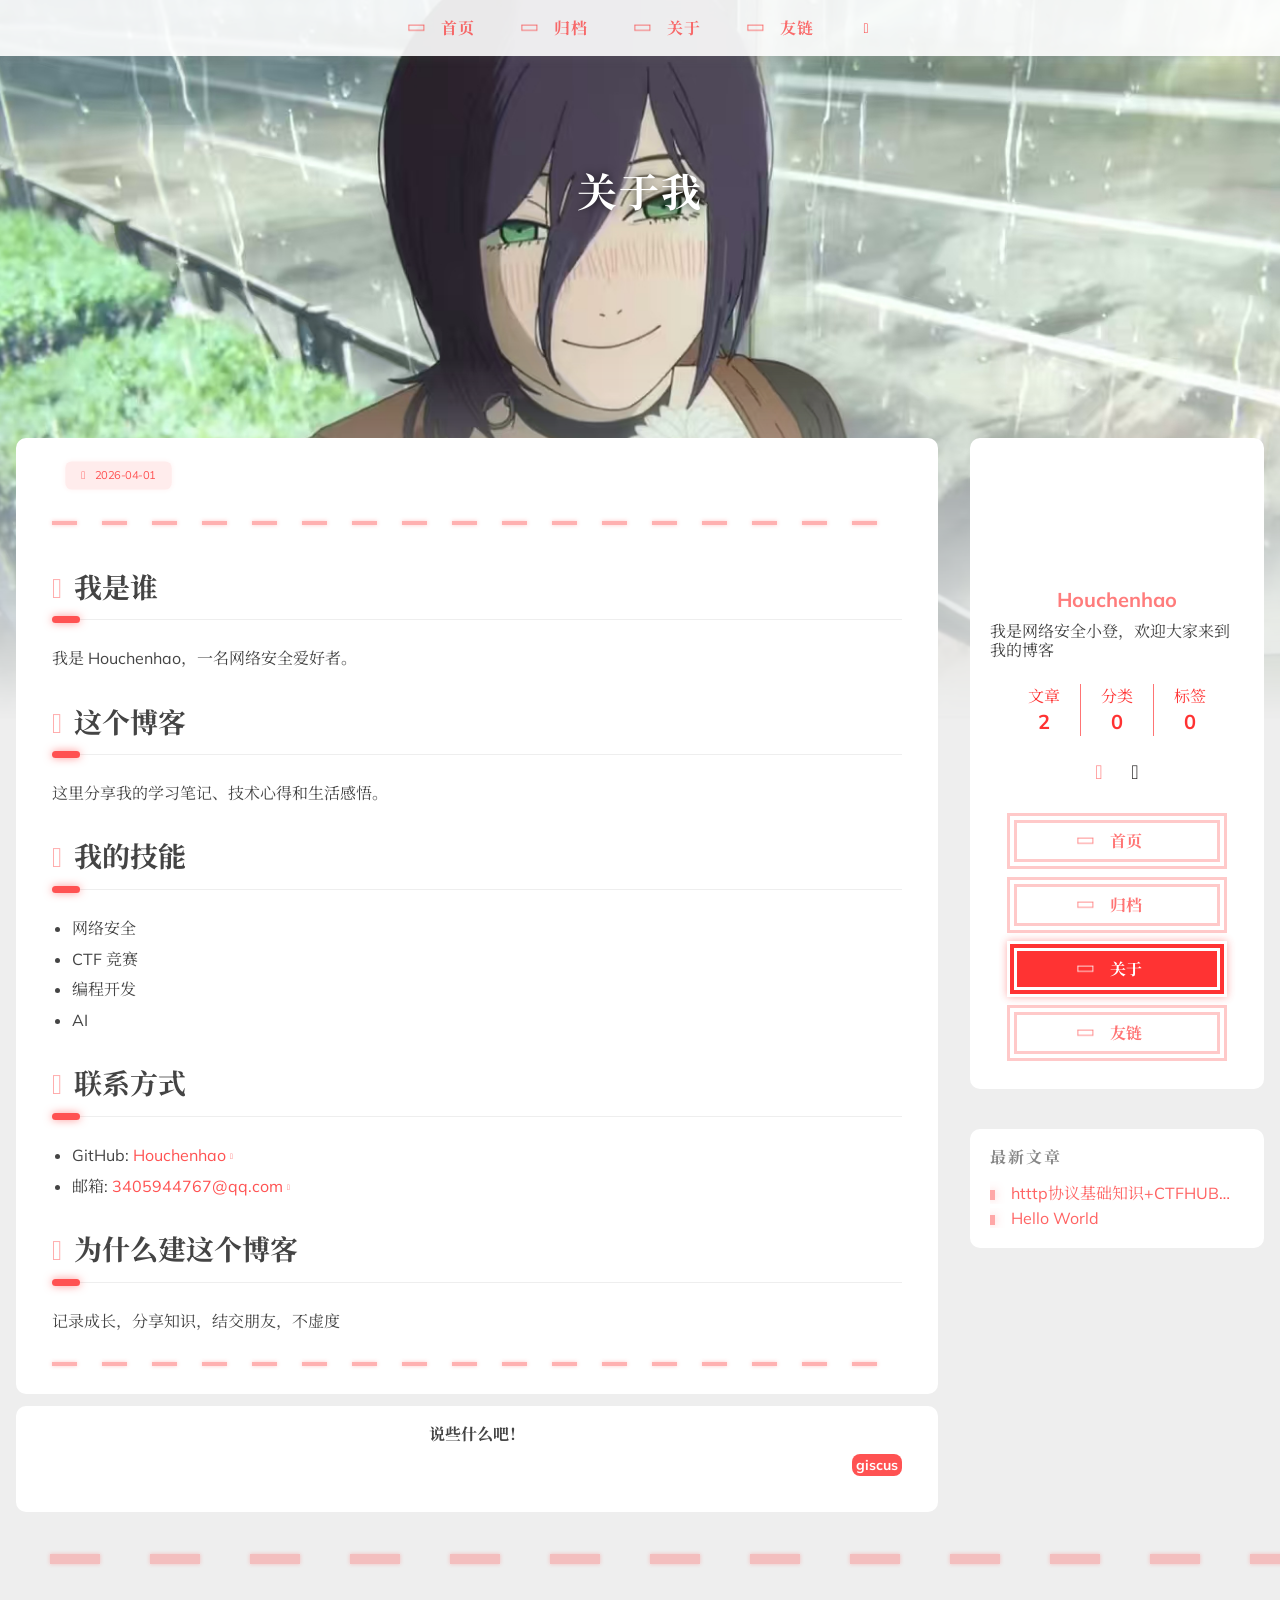
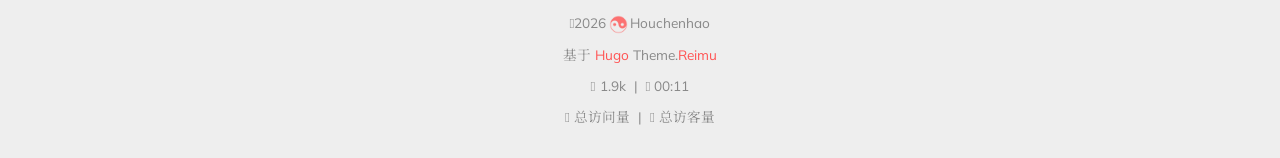
==== commit 232ed46d: "更新" ====
--- a/about/index.html
+++ b/about/index.html
@@ -300,10 +300,10 @@
         >
       </div><div>
         <span class="icon-brush"
-          >&nbsp;1.7k</span
+          >&nbsp;1.9k</span
         >
         &nbsp;|&nbsp;
-        <span class="icon-coffee">&nbsp;00:10</span>
+        <span class="icon-coffee">&nbsp;00:11</span>
       </div><div>
         <span class="icon-eye"></span>
         <span id="busuanzi_container_site_pv"
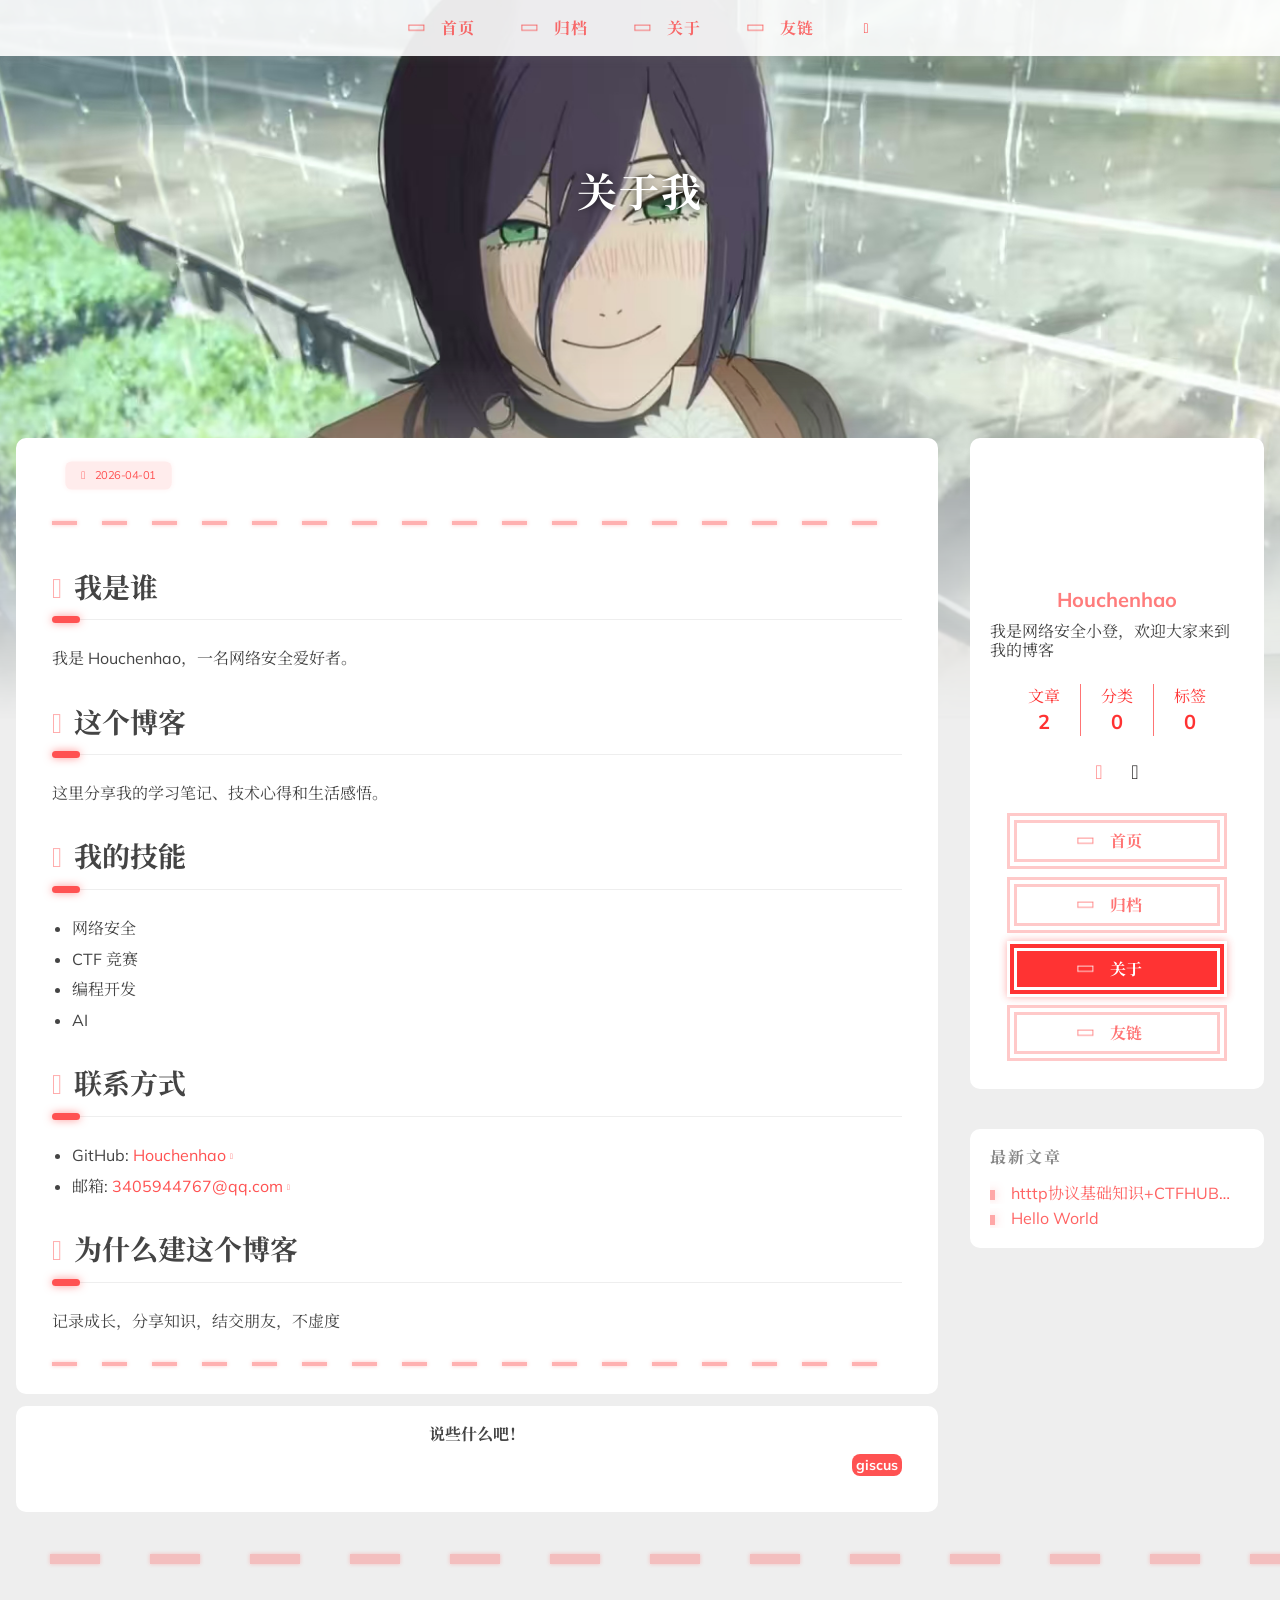
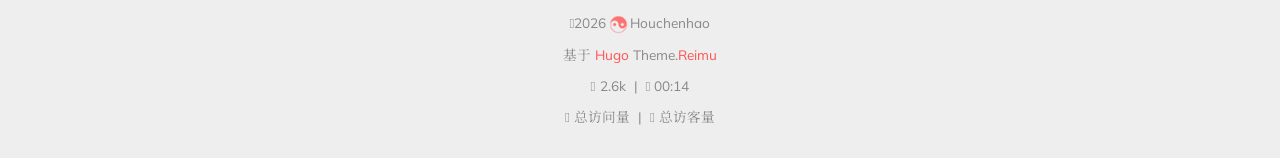
==== commit 534ab3ab: "更新2" ====
--- a/about/index.html
+++ b/about/index.html
@@ -300,10 +300,10 @@
         >
       </div><div>
         <span class="icon-brush"
-          >&nbsp;1.9k</span
+          >&nbsp;2.6k</span
         >
         &nbsp;|&nbsp;
-        <span class="icon-coffee">&nbsp;00:11</span>
+        <span class="icon-coffee">&nbsp;00:14</span>
       </div><div>
         <span class="icon-eye"></span>
         <span id="busuanzi_container_site_pv"
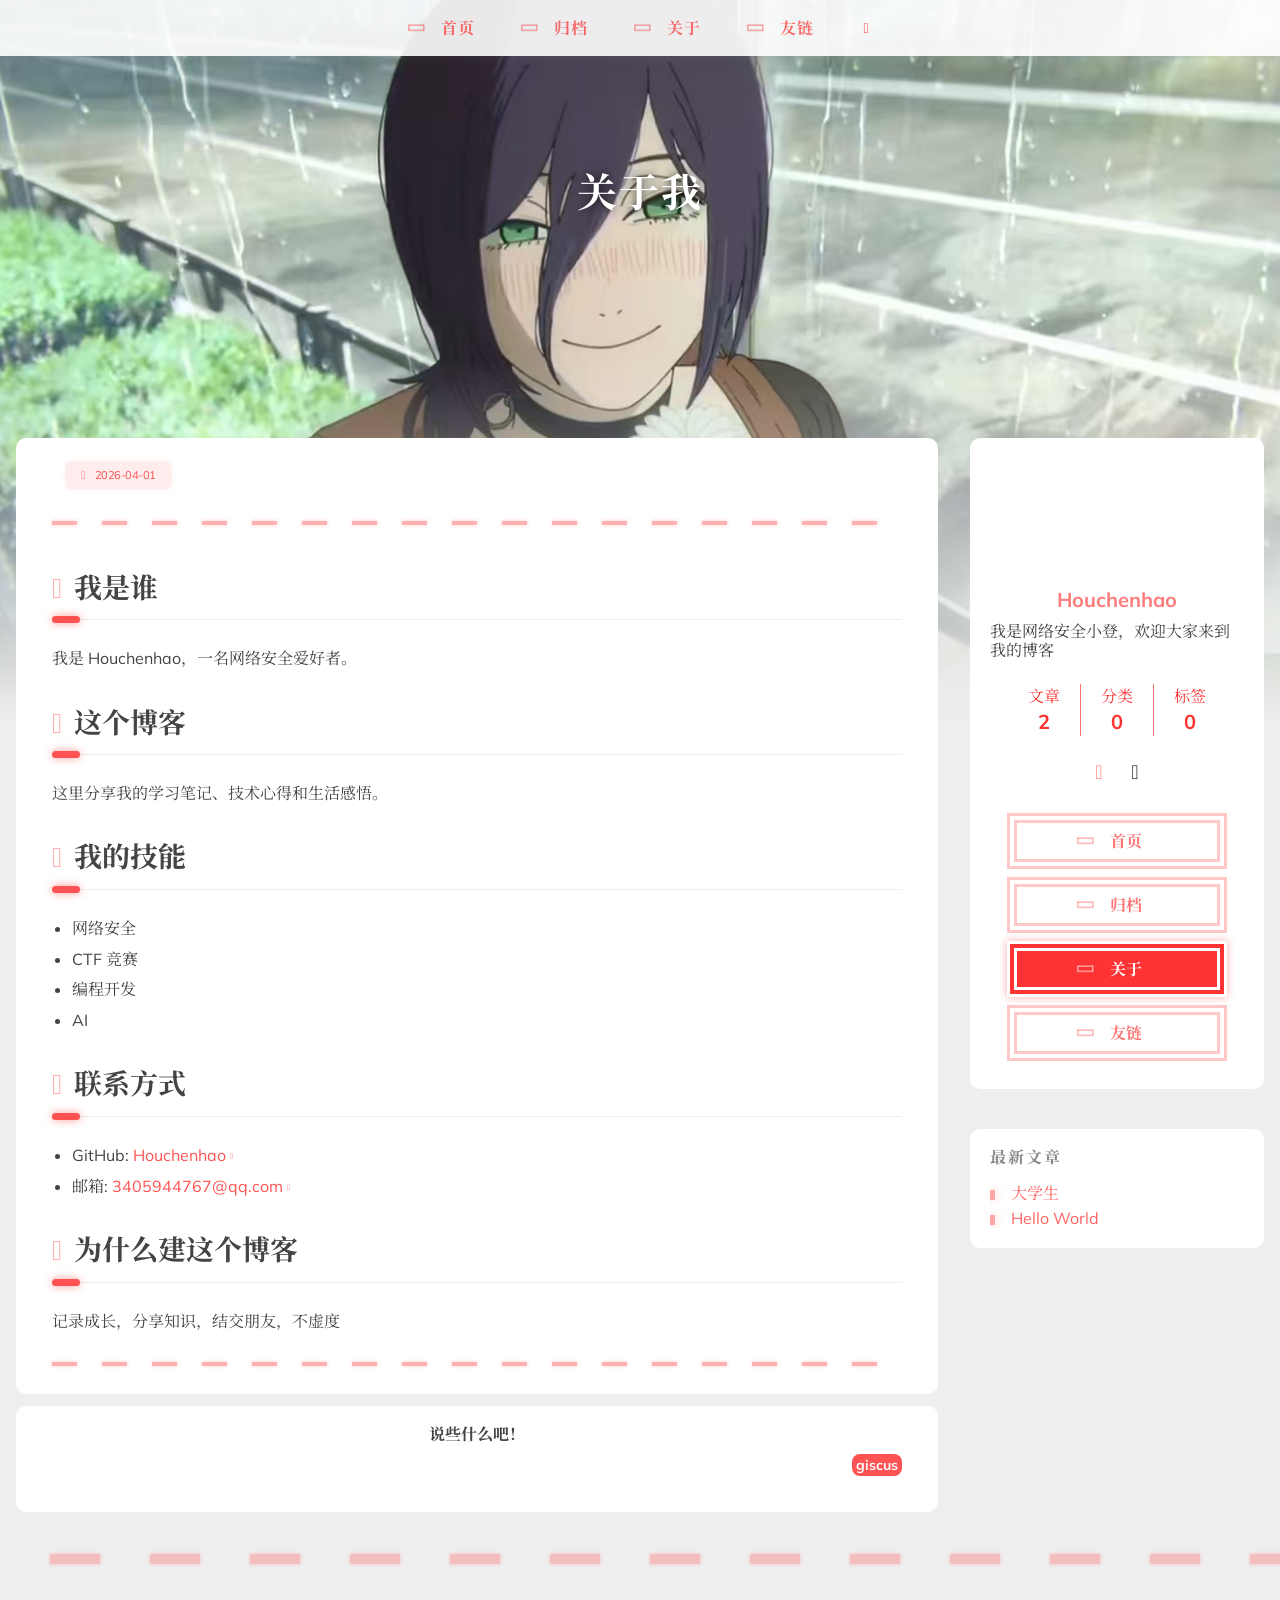
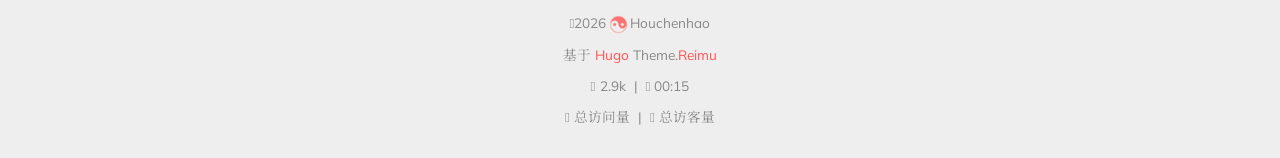
==== commit 99d8b0f6: "更新了" ====
--- a/about/index.html
+++ b/about/index.html
@@ -207,7 +207,7 @@
       <h3 class="widget-title">最新文章</h3>
       <div class="widget">
         <ul><li>
-              <a href="/post/1111/" title="htttp协议基础知识&#43;CTFHUB目前进度">htttp协议基础知识&#43;CTFHUB目前进度</a>
+              <a href="/post/1111/" title="大学生">大学生</a>
             </li><li>
               <a href="/post/hello-world/" title="Hello World">Hello World</a>
             </li></ul>
@@ -300,10 +300,10 @@
         >
       </div><div>
         <span class="icon-brush"
-          >&nbsp;2.6k</span
+          >&nbsp;2.9k</span
         >
         &nbsp;|&nbsp;
-        <span class="icon-coffee">&nbsp;00:14</span>
+        <span class="icon-coffee">&nbsp;00:15</span>
       </div><div>
         <span class="icon-eye"></span>
         <span id="busuanzi_container_site_pv"
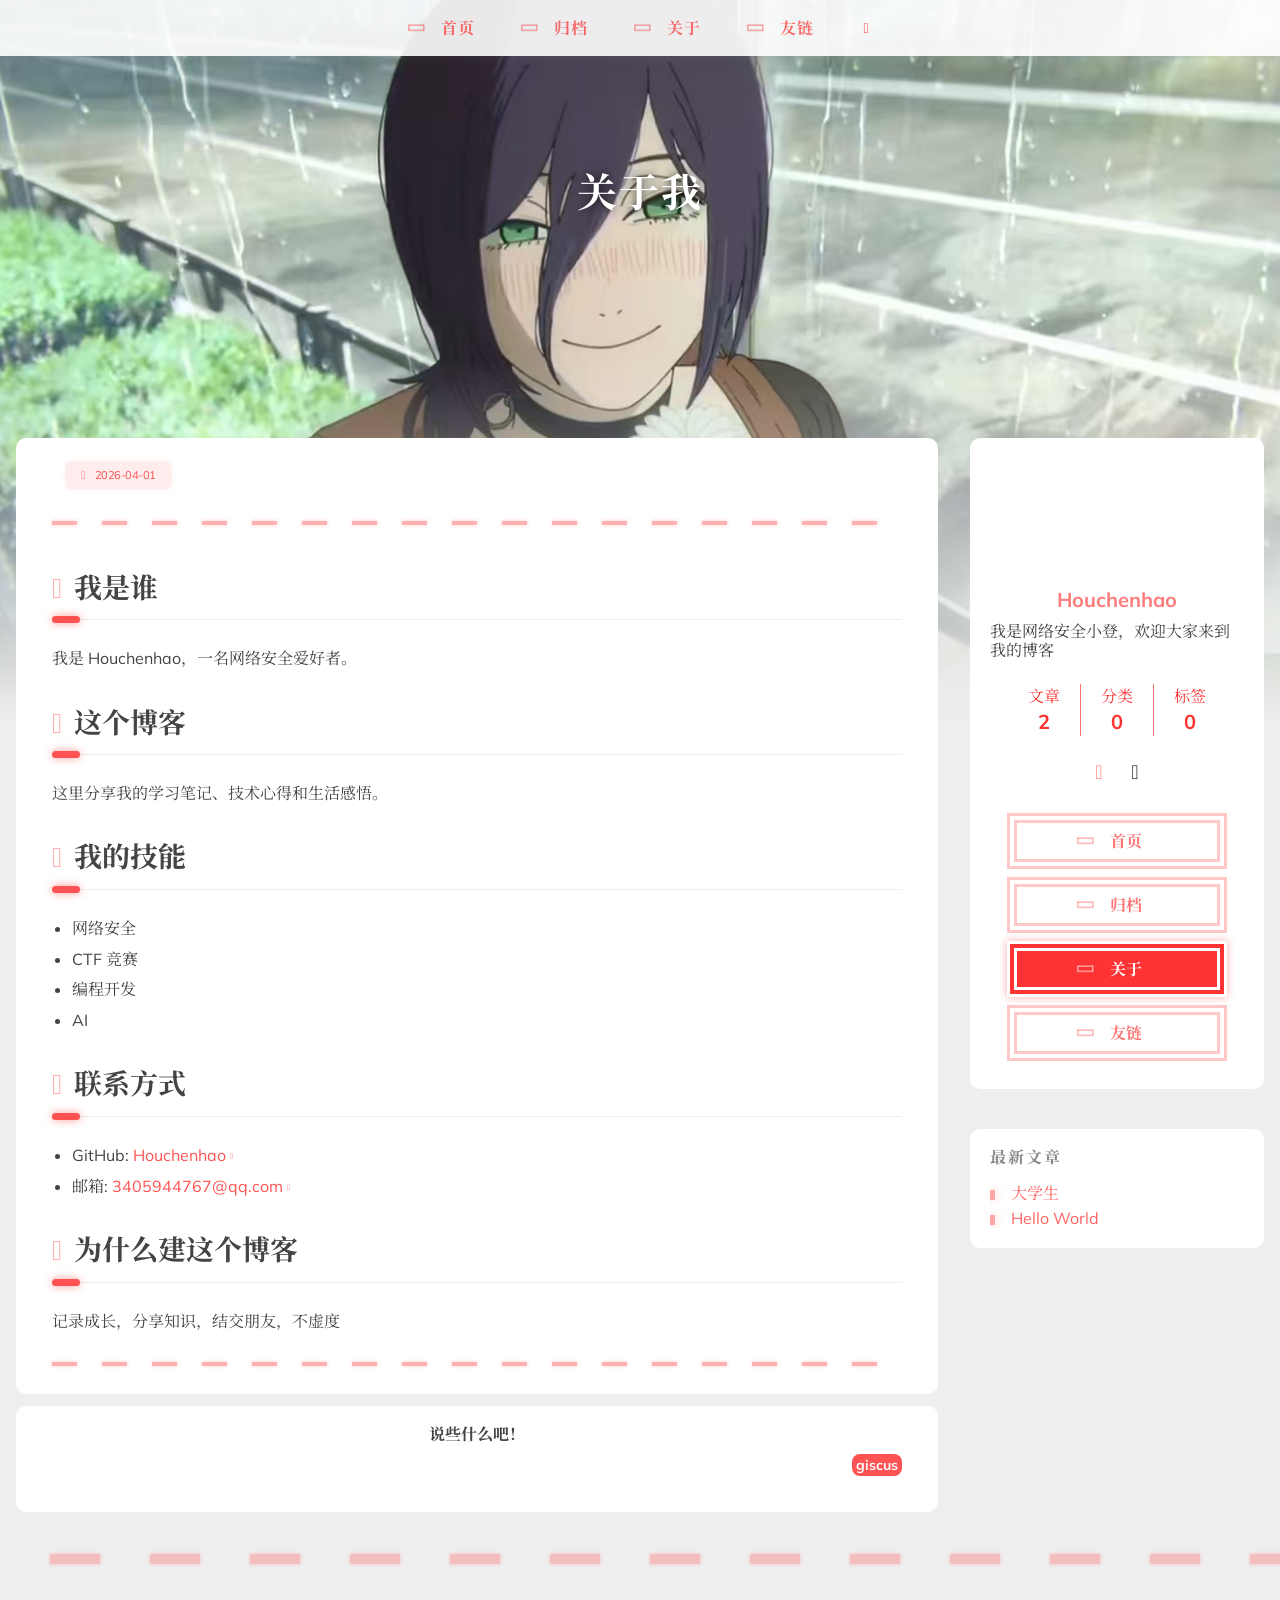
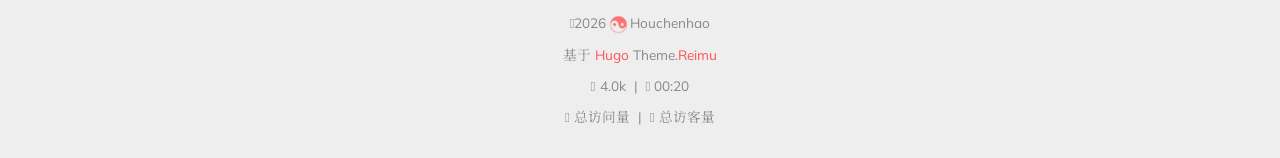
==== commit 0372d703: "更新" ====
--- a/about/index.html
+++ b/about/index.html
@@ -300,10 +300,10 @@
         >
       </div><div>
         <span class="icon-brush"
-          >&nbsp;2.9k</span
+          >&nbsp;4.0k</span
         >
         &nbsp;|&nbsp;
-        <span class="icon-coffee">&nbsp;00:15</span>
+        <span class="icon-coffee">&nbsp;00:20</span>
       </div><div>
         <span class="icon-eye"></span>
         <span id="busuanzi_container_site_pv"
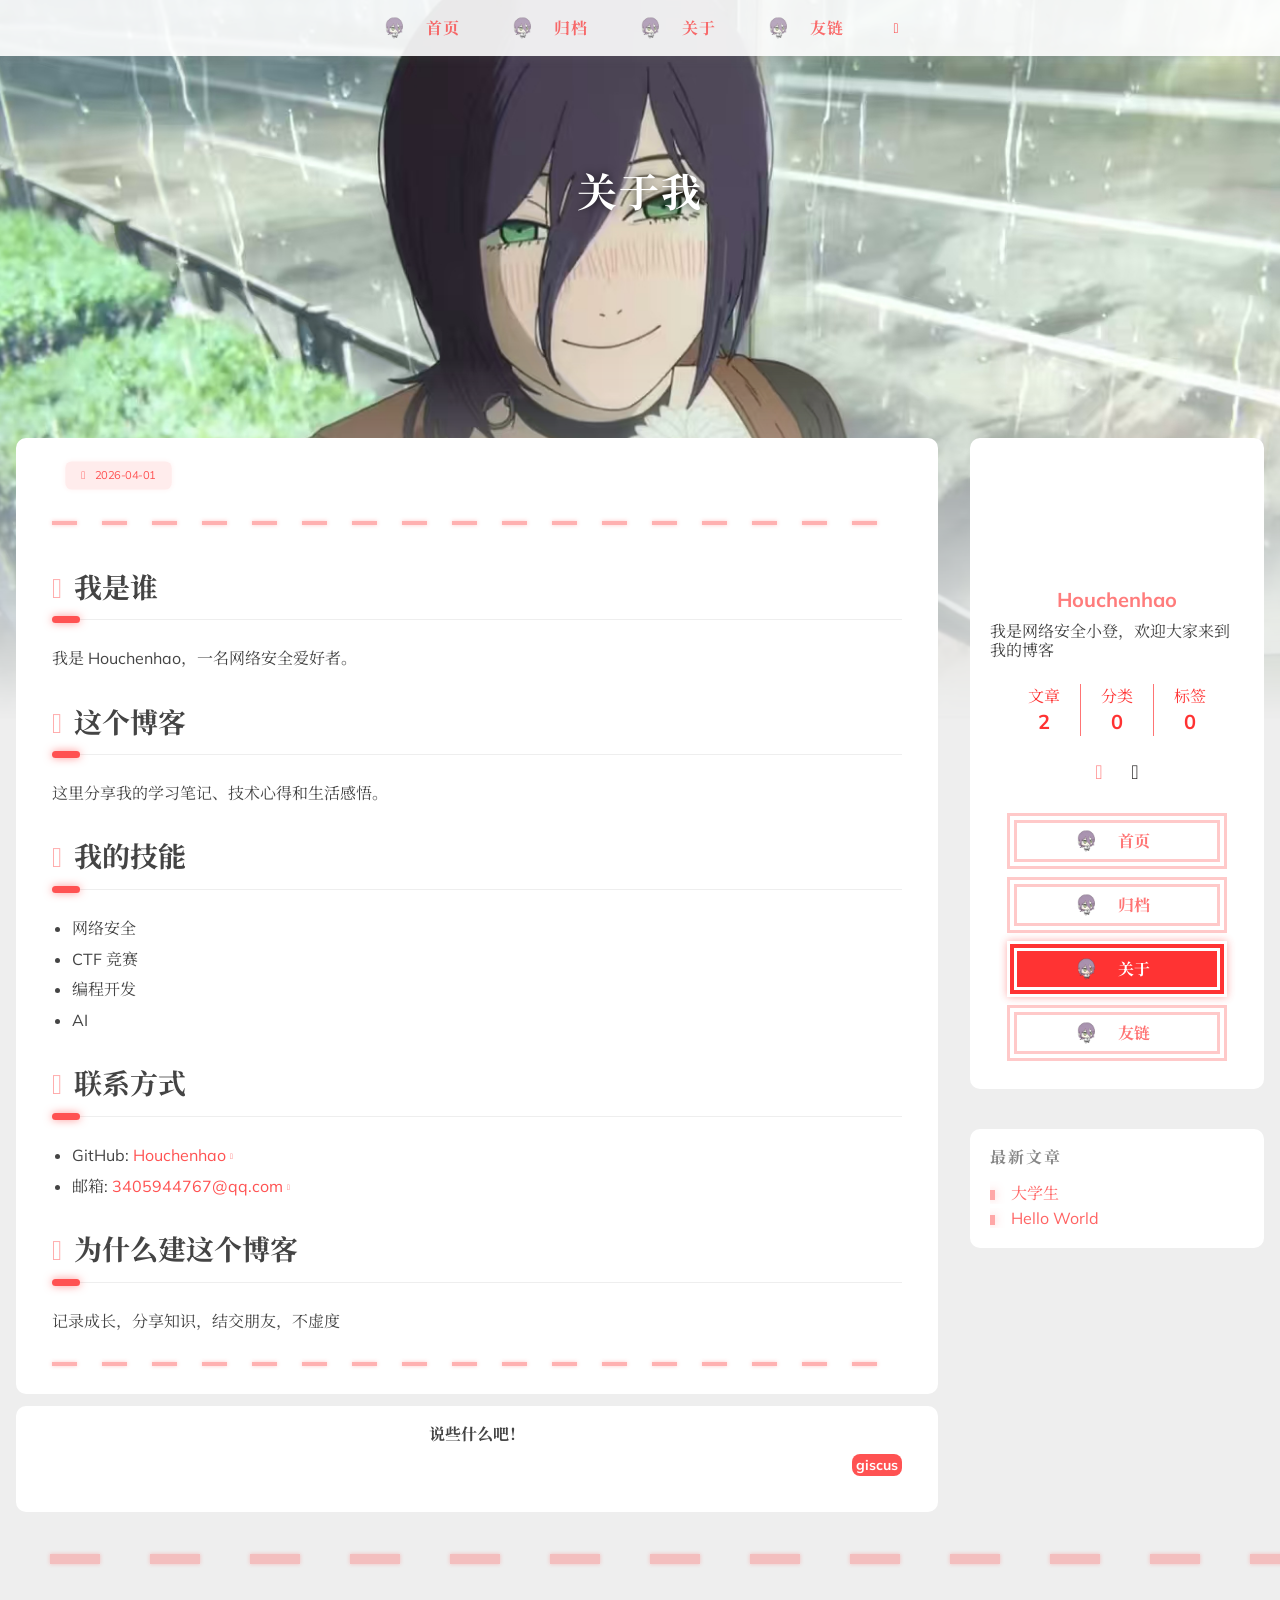
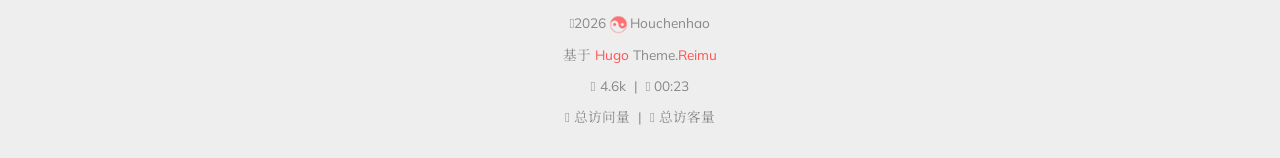
==== commit 41ab5d61: "修改" ====
--- a/about/index.html
+++ b/about/index.html
@@ -47,7 +47,7 @@
   <meta property="article:author" content="Houchenhao" />
   <meta property="article:published_time" content="2026-04-01T00:00:00&#43;00:00" />
   <meta property="article:modified_time" content="2026-04-01T00:00:00&#43;00:00" /><meta name="twitter:card" content="summary" /><meta name="twitter:image" content="https://Houchenhao.github.io/images/banner.jpg" />
-<link rel="shortcut icon" href="/favicon.ico"><link rel="stylesheet" href="/css/main.min.afba2bca6fdf2250e45e0a3070e164d4b0c365b2c8fb4484d76eabfd54b338db.css" /><link
+<link rel="shortcut icon" href="/favicon.ico"><link rel="stylesheet" href="/css/main.min.05f496b312ae73d68a1e903943bf746d5c28bcb3ddec90409503ed6ecd7f6a2b.css" /><link
     rel="preload"
     as="style"
     href="https://npm.webcache.cn/photoswipe@5.4.4/dist/photoswipe.css"
@@ -114,10 +114,10 @@
 </div>
 <div id="heatmap-tooltip"></div><div id="container">
       <div id="wrap"><div id="header-nav">
-  <nav id="main-nav" aria-label="Primary navigation"><a class="main-nav-link-wrap" href="/"><div class='main-nav-icon icon rotate'>&#xe62b;</div><span class="main-nav-link">首页</span>
-      </a><a class="main-nav-link-wrap" href="/archives"><div class='main-nav-icon icon rotate'>&#xe62b;</div><span class="main-nav-link">归档</span>
-      </a><a class="main-nav-link-wrap" href="/about"><div class='main-nav-icon icon rotate'>&#xe62b;</div><span class="main-nav-link">关于</span>
-      </a><a class="main-nav-link-wrap" href="/friend"><div class='main-nav-icon icon rotate'>&#xe62b;</div><span class="main-nav-link">友链</span>
+  <nav id="main-nav" aria-label="Primary navigation"><a class="main-nav-link-wrap" href="/"><div class='main-nav-icon icon '><img src="/images/mama.png" alt="home icon" class="" style="height: 1em;"></div><span class="main-nav-link">首页</span>
+      </a><a class="main-nav-link-wrap" href="/archives"><div class='main-nav-icon icon '><img src="/images/mama.png" alt="archives icon" class="" style="height: 1em;"></div><span class="main-nav-link">归档</span>
+      </a><a class="main-nav-link-wrap" href="/about"><div class='main-nav-icon icon '><img src="/images/mama.png" alt="about icon" class="" style="height: 1em;"></div><span class="main-nav-link">关于</span>
+      </a><a class="main-nav-link-wrap" href="/friend"><div class='main-nav-icon icon '><img src="/images/mama.png" alt="friend icon" class="" style="height: 1em;"></div><span class="main-nav-link">友链</span>
       </a><a id="main-nav-toggle" class="nav-icon" aria-label="Toggle navigation" role="button"></a>
   </nav>
   <nav id="sub-nav" aria-label="Secondary navigation"></nav></div>
@@ -179,25 +179,25 @@
         class="sidebar-menu-link-dummy"
         href="/"
         aria-label="首页"
-      ></a><div class='sidebar-menu-icon icon rotate'>&#xe62b;</div><div class="sidebar-menu-link">首页</div>
+      ></a><div class='sidebar-menu-icon icon '><img src="/images/mama.png" alt="home icon" class="" style="height: 1em;"></div><div class="sidebar-menu-link">首页</div>
     </div><div class="sidebar-menu-link-wrap">
       <a
         class="sidebar-menu-link-dummy"
         href="/archives"
         aria-label="归档"
-      ></a><div class='sidebar-menu-icon icon rotate'>&#xe62b;</div><div class="sidebar-menu-link">归档</div>
+      ></a><div class='sidebar-menu-icon icon '><img src="/images/mama.png" alt="archives icon" class="" style="height: 1em;"></div><div class="sidebar-menu-link">归档</div>
     </div><div class="sidebar-menu-link-wrap">
       <a
         class="sidebar-menu-link-dummy"
         href="/about"
         aria-label="关于"
-      ></a><div class='sidebar-menu-icon icon rotate'>&#xe62b;</div><div class="sidebar-menu-link">关于</div>
+      ></a><div class='sidebar-menu-icon icon '><img src="/images/mama.png" alt="about icon" class="" style="height: 1em;"></div><div class="sidebar-menu-link">关于</div>
     </div><div class="sidebar-menu-link-wrap">
       <a
         class="sidebar-menu-link-dummy"
         href="/friend"
         aria-label="友链"
-      ></a><div class='sidebar-menu-icon icon rotate'>&#xe62b;</div><div class="sidebar-menu-link">友链</div>
+      ></a><div class='sidebar-menu-icon icon '><img src="/images/mama.png" alt="friend icon" class="" style="height: 1em;"></div><div class="sidebar-menu-link">友链</div>
     </div></div></div>
   </div><div class="sidebar-widget"><div class="widget-wrapper">
     <div
@@ -300,10 +300,10 @@
         >
       </div><div>
         <span class="icon-brush"
-          >&nbsp;4.0k</span
+          >&nbsp;4.6k</span
         >
         &nbsp;|&nbsp;
-        <span class="icon-coffee">&nbsp;00:20</span>
+        <span class="icon-coffee">&nbsp;00:23</span>
       </div><div>
         <span class="icon-eye"></span>
         <span id="busuanzi_container_site_pv"
@@ -371,25 +371,25 @@
         class="sidebar-menu-link-dummy"
         href="/"
         aria-label="首页"
-      ></a><div class='sidebar-menu-icon icon rotate'>&#xe62b;</div><div class="sidebar-menu-link">首页</div>
+      ></a><div class='sidebar-menu-icon icon '><img src="/images/mama.png" alt="home icon" class="" style="height: 1em;"></div><div class="sidebar-menu-link">首页</div>
     </div><div class="sidebar-menu-link-wrap">
       <a
         class="sidebar-menu-link-dummy"
         href="/archives"
         aria-label="归档"
-      ></a><div class='sidebar-menu-icon icon rotate'>&#xe62b;</div><div class="sidebar-menu-link">归档</div>
+      ></a><div class='sidebar-menu-icon icon '><img src="/images/mama.png" alt="archives icon" class="" style="height: 1em;"></div><div class="sidebar-menu-link">归档</div>
     </div><div class="sidebar-menu-link-wrap">
       <a
         class="sidebar-menu-link-dummy"
         href="/about"
         aria-label="关于"
-      ></a><div class='sidebar-menu-icon icon rotate'>&#xe62b;</div><div class="sidebar-menu-link">关于</div>
+      ></a><div class='sidebar-menu-icon icon '><img src="/images/mama.png" alt="about icon" class="" style="height: 1em;"></div><div class="sidebar-menu-link">关于</div>
     </div><div class="sidebar-menu-link-wrap">
       <a
         class="sidebar-menu-link-dummy"
         href="/friend"
         aria-label="友链"
-      ></a><div class='sidebar-menu-icon icon rotate'>&#xe62b;</div><div class="sidebar-menu-link">友链</div>
+      ></a><div class='sidebar-menu-icon icon '><img src="/images/mama.png" alt="friend icon" class="" style="height: 1em;"></div><div class="sidebar-menu-link">友链</div>
     </div></div></div></nav>
 </div><script
     src="https://npm.webcache.cn/lazysizes@5.3.2/lazysizes.min.js"
@@ -484,8 +484,8 @@
         const domMode = document.documentElement.getAttribute("data-theme");
         const defaultTheme = { dark: 'dark', light: 'light' };
         const customTheme = {
-          light: 'light' ? 'light' : new URL('\/css\/giscus_reimu_light.min.8c62dd476f3ebb67fd9dc388779d317ecad14514375eeb9f95c05e412e5b876b.css', window.location.origin).href,
-          dark: 'dark' ? 'dark' : new URL('\/css\/giscus_reimu_dark.min.63de507179bc4d4aa12d30c1f2b1bfb5e7331fcba8366b882a6d1ac9e824a9d4.css', window.location.origin).href
+          light: 'light' ? 'light' : new URL('\/css\/giscus_reimu_light.min.171ba235bdc9200eecbd2cee83f2e1f19512e7e1099db91eb44a9e6e4aeefcbe.css', window.location.origin).href,
+          dark: 'dark' ? 'dark' : new URL('\/css\/giscus_reimu_dark.min.ec74c67df6b5a115b6ce8214e3b1773e0db986977586c49bf23fd4f77503ff03.css', window.location.origin).href
         };
         const hasGiscusCorsHeader = async (url) => {
           if (!url) return false;
--- a/css/main.min.05f496b312ae73d68a1e903943bf746d5c28bcb3ddec90409503ed6ecd7f6a2b.css
+++ b/css/main.min.05f496b312ae73d68a1e903943bf746d5c28bcb3ddec90409503ed6ecd7f6a2b.css
@@ -0,0 +1 @@
+@charset "UTF-8";:root{--footer-icon:url(../images/taichi.png);--top-icon:url(../images/taichi.png);--sponsor-icon:url(../images/taichi.png);--cursor-default:url(../images/cursor/gege.png), auto;--cursor-pointer:url(../images/cursor/gege.png), pointer;--cursor-text:url(../images/cursor/baba.png), text}:root{--red-0:#ff0000;--red-1:#ff5252;--red-2:#ff7c7c;--red-3:#ffafaf;--red-4:#ffd0d0;--red-5:#ffecec;--red-5-5:#fff3f3;--red-6:#fff7f7;--grey-9:#888;--grey-7:var(--color-default);--color-archive-year:black;--color-default:#444;--color-border:var(--red-3);--color-link:var(--red-1);--color-background:#eee;--color-code-background:#f8f8f8;--color-header-background:rgba(255, 255, 255, 0.9);--color-footer-background:#fff;--color-mobile-nav-background:#fff;--color-wrap:#fff;--color-sticky:#fff;--color-h2-border:#eee;--color-meta-shadow:var(--red-6);--color-hover-shadow:rgba(120, 120, 120, 0.15);--color-h2-after:var(--red-1);--color-red-6-shadow:rgba(255, 78, 78, 0.6);--color-red-3-shadow:rgba(255, 78, 78, 0.3);--highlight-nav:#f5f5f5;--highlight-scrollbar:#d6d6d6;--highlight-background:#fdfdfd;--highlight-selection:#e9e9e988;--highlight-foreground:#24292e;--highlight-comment:#7d7d7d;--highlight-red:#d73a49;--highlight-orange:#e36209;--highlight-yellow:#cb911d;--highlight-green:#22863a;--highlight-aqua:#005cc5;--highlight-blue:#032f62;--highlight-purple:#6f42c1;--highlight-deletion:#b31d28;--highlight-deletion-bg:#ffeef0;--highlight-addition:#22863a;--highlight-addition-bg:#f0fff4;--shadow-meta:0 0 5px 2px var(--color-meta-shadow);--shadow-meta-hover:0 0 6px 4px var(--color-meta-shadow);--shadow-card:0 0 10px 2px var(--color-hover-shadow);--shadow-card-hover:0 0 10px 4px var(--color-hover-shadow);--shadow-red-6-shadow:0 0 8px var(--color-red-6-shadow)}[data-theme=dark]:root{--red-0:var(--red-1);--red-4:rgba(255, 208, 208, 0.5);--red-5:rgba(255, 228, 228, 0.15);--red-5-5:rgba(255, 236, 236, 0.05);--red-6:rgba(255, 243, 243, 0.2);--color-archive-year:#999;--color-default:#999;--color-border:var(--red-5);--color-background:#21252b;--color-code-background:rgba(232, 232, 232, 0.1);--color-header-background:#222222;--color-footer-background:#21252b;--color-mobile-nav-background:#21252b;--color-wrap:#272b30;--color-h2-border:#47474a;--color-meta-shadow:rgba(0, 0, 0, 0.2);--color-hover-shadow:rgba(0, 0, 0, 0.2);--highlight-nav:#222830;--highlight-scrollbar:#454d59;--highlight-background:#1e2027;--highlight-selection:#51515155;--highlight-foreground:#c9d1d9;--highlight-comment:#8b949e;--highlight-red:#ff7b72;--highlight-orange:#ffa657;--highlight-yellow:#ffcc66;--highlight-green:#7ee787;--highlight-aqua:#a5d6ff;--highlight-blue:#79c0ff;--highlight-purple:#d2a8ff;--highlight-deletion:#ffa198;--highlight-deletion-bg:#490202;--highlight-addition:#7ee787;--highlight-addition-bg:#04260f}[data-theme=dark] img{filter:brightness(70%)}[data-theme=dark] .pswp__img{opacity:1;filter:none;animation:none}[data-theme=dark] img.lazyloaded{opacity:1;animation:blur-darken .8s ease-in-out forwards!important}@keyframes blur{0%{filter:blur(10px)}to{filter:blur(0)}}@keyframes blur-darken{0%{filter:blur(10px)brightness(70%)}to{filter:blur(0)brightness(70%)}}@keyframes fade-in-blur{0%{opacity:0;filter:blur(10px)}100%{opacity:1;filter:blur(0)}}@keyframes rotate-all{100%{transform:rotate(360deg)}}@keyframes transform-all{100%{transform:translateX(-100px)}}body [data-aos=fade-up]{transform:translate3d(0,30px,0)}body [data-aos=zoom-in]{transform:scale(.8)}[data-aos^=fade],[data-aos^=zoom]{transition-property:all!important}@font-face{font-family:iconfont;src:url(//at.alicdn.com/t/c/font_4552607_a0oqhord1y.woff2)format("woff2");font-display:swap}.archives-tag-list-link:before{font-family:iconfont;content:"\e622"}.archives-category-list-link:before{font-family:iconfont;content:"\e604"}.article-date-link:before{font-family:iconfont;content:"\e606"}.article-category-link:before{font-family:iconfont;content:"\e604"}.article-tag-list-link:before{font-family:iconfont;content:"\e622"}.article-comment-link:before{font-family:iconfont;content:"\e608"}.icon-copyright:before{font-family:iconfont;content:"\e60a"}.icon-brush:before{font-family:iconfont;content:"\e618"}.icon-coffee:before{font-family:iconfont;content:"\e607"}.icon-eye:before{font-family:iconfont;content:"\e60f"}.icon-user:before{font-family:iconfont;content:"\e628"}#main-nav-toggle:before{font-family:iconfont;content:"\e62f"}#nav-rss-link:before{font-family:iconfont;content:"\e61f"}#nav-search-btn:before{font-family:iconfont;content:"\e631"}#nav-sun-btn:before{font-family:iconfont;content:"\e621"}#nav-moon-btn:before{font-family:iconfont;content:"\e617"}#nav-circle-half-stroke-btn:before{font-family:iconfont;content:"\e641"}#nav-language-btn:before{font-family:iconfont;content:"\e642"}.icon-copy:before{font-family:iconfont;content:"\e60c"}.icon-chevron-down:before{font-family:iconfont;content:"\e609"}.icon-check:before{font-family:iconfont;content:"\e636"}.icon-times:before{font-family:iconfont;content:"\e637"}.icon-calendar:before{font-family:iconfont;content:"\e605"}.icon-calendar-plus:before{font-family:iconfont;content:"\e648"}.icon-pencil:before{font-family:iconfont;content:"\e61b"}.icon-clock:before{font-family:iconfont;content:"\e613"}.post-sticky:before{font-family:iconfont;content:"\e627"}.popup-btn-close:before{font-family:iconfont;content:"\e626"}.reimu-search-input-icon:before{font-family:iconfont;content:"\e631"}.ais-pagination--item__previous a:before{font-family:iconfont;content:"\e601"}.ais-pagination--item__next a:before{font-family:iconfont;content:"\e630"}.icon-github:before{content:"\e619"}.icon-email:before{content:"\e63c"}.sidebar-toc-btn:before{font-family:iconfont;content:"\e633"}.sidebar-common-btn:before{font-family:iconfont;content:"\e632"}.sidebar-top .arrow-up:before{font-family:iconfont;content:"\e634"}.icon-link:before{font-family:iconfont;content:"\e639"}.icon-globe:before{font-family:iconfont;content:"\e638"}.icon-creative-commons:before{font-family:iconfont;content:"\e63a"}.icon-taichi:before{font-family:iconfont;content:"\e62b"}.icon-image:before{font-family:iconfont;content:"\e63f"}.icon{font-family:iconfont}html,body,div,span,applet,object,iframe,h1,h2,h3,h4,h5,h6,p,blockquote,pre,a,abbr,acronym,address,big,cite,code,del,dfn,em,img,ins,kbd,q,s,samp,small,strike,strong,sub,sup,tt,var,dl,dt,dd,ol,ul,li,fieldset,form,label,legend,table,caption,tbody,tfoot,thead,tr,th,td{margin:0;padding:0;border:0;outline:0;font-weight:inherit;font-style:inherit;font-family:inherit;font-size:100%;vertical-align:baseline}body{line-height:1;color:#000;background:#fff}ol,ul{list-style:none}table{border-collapse:separate;border-spacing:0;vertical-align:middle}caption,th,td{text-align:left;font-weight:400;vertical-align:middle}a img{border:none}h1,h2,h3,h4,h5,h6{font-weight:700}input,button{margin:0;padding:0}input::-moz-focus-inner,button::-moz-focus-inner{border:0;padding:0}html,body,#container{height:100%;scroll-behavior:smooth;cursor:var(--cursor-default)}body{width:100%;background:var(--color-background);-webkit-text-size-adjust:100%;-webkit-font-smoothing:antialiased;text-size-adjust:100%;font-family:mulish,noto serif sc,mulish,noto serif sc,-apple-system,pingfang sc,microsoft yahei,sans-serif;transition:background 1s;color:var(--color-default);text-autospace:normal}body ::selection{background:var(--red-1);color:#fff}a,.main-nav-icon,.popup-btn-close,button{cursor:var(--cursor-pointer)!important}.site-search input{cursor:var(--cursor-text)!important}#main span:not(button span),#main p:not(button p),#main code,#main kbd,#main input,#main textarea{cursor:var(--cursor-text)!important}#main nav span{cursor:var(--cursor-default)!important}.code-copy,.code-lang,.code-expand{cursor:var(--cursor-pointer)!important}.reimu-powered{cursor:var(--cursor-default)!important}#container{position:relative}.mobile-nav-on{overflow:hidden!important}#wrap{position:absolute;z-index:1;top:0;left:0;height:100%;width:100%;transition:1s;background:var(--color-background)}#main{flex:1;padding:0 20px;max-width:100%;box-sizing:border-box}@media screen and (max-width:959px){#main{min-width:100%}}@media screen and (max-width:767px){#main{padding:0 16px}}#content{position:relative;display:flex;padding-top:8px;align-items:stretch;max-width:1350px;margin:0 auto;overflow:visible}@media screen and (min-width:960px){.sidebar-left #main,.sidebar-right #main{padding:0;width:73%;max-width:calc(100% - 268px - 64px);margin:0 16px}}#content.sidebar-right{flex-direction:row-reverse}#mask{z-index:1000;position:fixed;top:0;left:0;width:100%;height:100%;background:rgba(0,0,0,.3);backdrop-filter:blur(3px);-webkit-backdrop-filter:blur(3px);opacity:1;transition:.3s}#mask.hide{opacity:0;visibility:hidden}#header{min-height:400px;height:35vh;position:relative}#header img{position:absolute;top:0;left:0;width:100%;height:180%;z-index:-2;user-select:none;display:block;object-fit:cover;transition:.3s;-webkit-mask:linear-gradient(to top,transparent,#fff 50%);mask:linear-gradient(to top,transparent,#fff 50%)}@media screen and (max-width:959px){#header img{height:120%}}@media screen and (max-width:767px){#header img{height:100%}}#header-outer{height:100%;position:relative;max-width:100%}[data-theme=dark] #header-nav:hover{background:var(--color-header-background)}#header-nav{position:fixed;top:0;left:0;right:0;display:flex;justify-content:center;background:var(--color-header-background);box-shadow:var(--shadow-card);transition:background 1s,top .3s;z-index:200}#header-nav:hover{background:rgba(255,255,255,.95)}#header-nav.header-nav-hidden{top:-80px}#header-title{font-weight:700;text-align:center;position:absolute;top:50%;margin:-20px 2.5% 0;width:95%;opacity:0;filter:blur(8px);will-change:transform,opacity,filter;animation:fade-in-blur 800ms ease-out 200ms forwards}#logo{text-decoration:none;color:#fff;font-size:40px;font-weight:700;letter-spacing:2px;display:inline-block;transform:translateY(-20%);text-shadow:0 0 .5rem rgba(0,0,0,.7)}@media screen and (max-width:959px){#logo{font-size:36px}}@media screen and (min-width:480px) and (max-width:767px){#logo{font-size:30px}}@media screen and (max-width:479px){#logo{font-size:30px}}#subtitle{text-decoration:none;color:#fff;font-size:18px;font-weight:400;letter-spacing:1px;text-shadow:0 0 5px rgba(0,0,0,.7);width:70%;margin:0 auto;display:block;line-height:1.5}@media screen and (max-width:959px){#subtitle{font-size:16px}}@media screen and (min-width:480px) and (max-width:767px){#subtitle{font-size:14px}}@media screen and (max-width:479px){#subtitle{font-size:13px}}#subtitle-wrap{margin-top:18px}#main-nav{display:flex;align-items:center}.nav-icon{color:var(--red-0);opacity:.8;text-decoration:none;transition:.2s;padding:20px 15px;text-align:center;font-size:14px;width:14px;height:14px;will-change:transform}.nav-icon:hover{opacity:1;transform:scale(1.1)}[data-theme=dark] .main-nav-link,[data-theme=dark] .nav-icon,[data-theme=dark] .main-nav-link-wrap{color:var(--red-2)}.main-nav-link-wrap{color:var(--red-0);opacity:.8;text-decoration:none;transition:.2s;padding:20px 15px;padding:0 15px;display:flex;transition:.3s}.main-nav-link-wrap:hover{opacity:1}@media screen and (max-width:959px){.main-nav-link-wrap{padding:0 10px}}@media screen and (max-width:767px){.main-nav-link-wrap{display:none}}.main-nav-link-wrap:hover .main-nav-icon:before{transform:rotate(90deg)scale(1.1)}.main-nav-link-wrap:hover .main-nav-icon{transform:scale(1.1)}.main-nav-link-wrap:hover .main-nav-icon.rotate{transform:rotate(90deg)scale(1.1)}.main-nav-link{color:var(--red-0);opacity:.8;text-decoration:none;transition:.2s;padding:20px 15px;letter-spacing:1px;font-weight:700;opacity:.7}.main-nav-icon{color:var(--red-0);opacity:.8;text-decoration:none;transition:.2s;padding:20px 15px;padding:15px 5px;display:flex;align-items:center;font-size:24px;font-weight:400;transition:transform .3s,color .3s;will-change:transform}.main-nav-icon.rotate{transform:rotate(90deg)}.main-nav-icon:before{font-size:24px;font-weight:400;transform:rotate(90deg);transition:transform .3s;will-change:transform}#main-nav-toggle{display:none}@media screen and (max-width:767px){#main-nav-toggle{display:block}}#sub-nav,#i18n-nav{display:flex;align-items:center}#nav-sun-btn:before,#nav-moon-btn:before,#nav-circle-half-stroke-btn:before{font-weight:700}#i18n-nav{margin-left:8px}.custom-dropdown{position:relative}.select-selected{padding:14px;color:var(--red-2);cursor:var(--cursor-pointer);font-size:14px;display:flex;align-items:center;justify-content:space-between}.select-items{position:absolute;top:100%;left:0;right:0;border-radius:8px;background-color:var(--color-wrap);margin-top:4px;z-index:1;font-size:14px;box-shadow:var(--shadow-card);interpolate-size:allow-keywords;height:0;overflow:hidden;transition:height .3s ease,opacity .3s ease,transform .3s ease;opacity:0;transform:translateY(-10px);pointer-events:none}.select-items li{list-style:none;padding:10px;cursor:var(--cursor-pointer);color:var(--red-2);transition:1s}.select-items li:hover{color:#fff;background:var(--red-1)}.select-items.show{height:auto;opacity:1;transform:translateY(0);pointer-events:auto}.select-items li.selected{background:var(--red-1);color:#fff}#footer{background-color:linear-gradient(to top,var(--color-footer-background) 50%,transparent);padding:40px 0 20px;color:var(--grey-9);transition:1s}#footer:hover .footer-line{opacity:.5}#footer a{color:var(--color-link);text-decoration:none}#footer a:hover{text-decoration:underline}#footer .footer-beian a{color:var(--grey-9)}.footer-line{margin:20px 0 40px;opacity:.3;width:200%;height:10px;background:linear-gradient(to left,var(--red-1) 50%,transparent 0%)repeat-x 0 0/100px 10px;transition:opacity .3s;animation:transform-all 3s linear infinite;filter:drop-shadow(0 0 2px var(--red-1))}#footer-info{line-height:1.67;font-size:.85em}#footer-info div{margin:8px 0;display:flex;justify-content:center}.icon-brush,.icon-coffee,.icon-eye,.icon-user{margin:0 4px}.footer-info-sep{width:24px;opacity:.8}.footer-info-sep.rotate{animation:rotate-all 3s linear infinite}@supports(-webkit-mask:var(--footer-icon) no-repeat center/80%){.footer-info-sep{background-color:var(--red-1);-webkit-mask:var(--footer-icon)no-repeat center/80%}}@supports(mask:var(--footer-icon) no-repeat center/80%){.footer-info-sep{background-color:var(--red-1);mask:var(--footer-icon)no-repeat center/80%}}@supports not ((mask:var(--footer-icon) no-repeat center/80%) and (-webkit-mask:var(--footer-icon) no-repeat center/80%)){.footer-info-sep{background:var(--footer-icon)no-repeat 50%/80%}}.article-copyright{background:var(--red-5-5);border-left:6px var(--red-4)solid;margin:24px 0;border-radius:10px;transition:.3s;padding:6px 10px;box-shadow:var(--shadow-meta);position:relative;overflow:hidden;word-break:break-all}.article-copyright .icon{margin:0 4px}.article-copyright p{font-size:14px;line-height:2;color:var(--color-default)}.article-copyright p strong{font-weight:700}.article-copyright a{color:var(--color-default);text-decoration:none}.article-copyright a:hover{text-decoration:underline}.article-copyright-bg{font-size:120px;color:var(--red-3);opacity:.2;position:absolute;right:-15px;bottom:-40px}.archives-outer-wrap{background:var(--color-wrap);border-radius:10px;padding:16px 0}.archives-wrap{padding:20px 36px}.archives-wrap:hover .archive-year-wrap:after{width:3em}@media screen and (max-width:767px){.archives-wrap{padding:20px 16px}}.archive-year-wrap{margin-bottom:32px;position:relative}.archive-year-wrap:before{content:"";width:100%;border-bottom:1px solid var(--color-h2-border);position:absolute;bottom:-15px;transition:1s}.archive-year-wrap:after{content:"";position:absolute;background:var(--color-h2-after);width:1em;height:7px;bottom:-18px;left:0;border-radius:8px;box-shadow:var(--shadow-red-6-shadow);transition:.3s}.archive-year{text-decoration:none;color:var(--color-archive-year);font-weight:700;font-size:24px}.archive-article{padding:16px 0 16px 24px;display:flex;align-items:center}.archive-article:before{content:"";display:inline-block;vertical-align:middle;width:6px;height:15px;background:var(--color-h2-after);margin:1px 12px 0 -24px;box-shadow:var(--shadow-red-6-shadow);opacity:.5;transition:.2s;flex-shrink:0}.archive-article:hover:before{width:6px;height:6px;border-radius:50%;opacity:1}.archive-article:hover .archive-article-title{opacity:1}.archive-article-date{flex-shrink:0}.archive-article-date a{text-decoration:none}.dt-published{color:var(--grey-9);margin-left:6px}.archive-article-title{display:inline-block;text-decoration:none;font-weight:700;color:var(--red-0);transition:.3s;opacity:.7;margin-left:16px}.tag-wrap,.category-wrap{display:flex;flex-wrap:wrap;padding:10px 36px}.tag-wrap a,.category-wrap a{text-decoration:none}@media screen and (max-width:767px){.tag-wrap,.category-wrap{padding:10px 16px}}.archives-tag-list-item,.archives-category-list-item{display:flex;text-transform:uppercase;background:var(--red-5);border-radius:8px;padding:8px 16px;margin:6px;box-shadow:var(--shadow-meta)}.archives-tag-list-link,.archives-category-list-link{color:var(--red-1);font-size:12px}.archives-tag-list-link:before,.archives-category-list-link:before{margin-right:8px}.archives-category-list-item{background:var(--red-5-5);padding:10px 20px}.archives-category-list-link{font-size:14px}.archives-category-list-link:before{font-weight:700}.post-link{position:absolute;top:0;left:0;width:100%;height:100%}.post-wrap{width:100%;height:232px;margin-bottom:32px;position:relative;border-radius:10px;background:var(--color-wrap);display:flex;transition:.3s}@media screen and (max-width:767px){.post-wrap{flex-direction:column!important;height:400px;margin-bottom:20px}}.post-wrap.right{flex-direction:row-reverse}[data-theme=dark] .post-wrap-left,[data-theme=dark] .post-wrap-right{box-shadow:var(--shadow-card)}.post-wrapper{border-radius:10px;transition:.3s}.post-wrapper .aos-animate{transition-property:initial!important}@media screen and (min-width:768px){.post-wrapper .aos-animate:hover{box-shadow:var(--shadow-card-hover)}}.post-wrapper img{will-change:transform}@media screen and (min-width:768px){.post-wrapper:hover{transform:scale(1.01)}.post-wrapper:hover img{transform:scale(1.05)}}.post-info{height:100%;width:100%;padding:20px;overflow:hidden;box-sizing:border-box}.post-meta{display:flex;justify-content:flex-end;margin:4px 0}.post-meta span{font-size:14px;color:var(--grey-7);margin:0 12px;white-space:nowrap;text-overflow:ellipsis;overflow:hidden}@media screen and (max-width:767px){.post-meta span{margin:0 8px}}.post-article{display:-webkit-box;-webkit-box-orient:vertical;-webkit-line-clamp:3;line-clamp:3;overflow:hidden;line-height:32px;font-size:15px;color:var(--grey-7)}.post-article a{color:var(--color-link)}.post-cover{width:40%;position:relative;overflow:hidden;min-height:95px;background-color:var(--color-wrap);flex-shrink:0;pointer-events:none}@media screen and (max-width:767px){.post-cover{width:100%;height:45%}}.post-cover img{display:block;opacity:0;transition:.2s;position:absolute;left:0;top:0;object-fit:cover;width:100%;height:100%}.post-cover img.lazyloaded{opacity:1;animation:blur .8s forwards}@media screen and (min-width:768px){.post-cover.left{border-radius:10px 0 0 10px;-webkit-clip-path:polygon(0 0,92% 0%,100% 100%,0% 100%);clip-path:polygon(0 0,92% 0%,100% 100%,0% 100%)}}@media screen and (max-width:767px){.post-cover.left{border-radius:10px 10px 0 0}}@media screen and (min-width:768px){.post-cover.right{border-radius:0 10px 10px 0;-webkit-clip-path:polygon(0 0,100% 0%,100% 100%,8% 100%);clip-path:polygon(0 0,100% 0%,100% 100%,8% 100%)}}@media screen and (max-width:767px){.post-cover.right{border-radius:10px 10px 0 0}}.post-title{padding:20px 0;color:var(--color-link);font-size:25px;letter-spacing:1px;white-space:nowrap;overflow:hidden;text-overflow:ellipsis;transition:color .3s}.post-sticky{position:absolute;display:flex;justify-content:center;align-items:center;top:0;left:0;width:70px;height:35px;background:var(--color-sticky);color:var(--red-1);font-weight:700;font-size:15px;z-index:1;transition:.3s;border-top-left-radius:10px;border-bottom-right-radius:10px}.post-sticky:before{margin-right:4px}#page-nav{margin:36px auto;background:var(--color-wrap);border-radius:10px;text-align:center;color:var(--grey-9);overflow:hidden;transition:1s}#page-nav:hover{box-shadow:var(--shadow-card)}#page-nav a,#page-nav span{padding:10px 16px}#page-nav a{color:var(--grey-9);text-decoration:none;transition:.2s}#page-nav a:hover{background:var(--red-2);box-shadow:var(--shadow-red-6-shadow);color:#fff}#page-nav .prev{float:left;padding:16px}#page-nav .next{float:right;padding:16px}#page-nav .page-number{display:inline-block;border-radius:8px;margin:6px}@media screen and (max-width:479px){#page-nav .page-number{display:none}}#page-nav .current{background:var(--red-1);color:#fff;font-weight:700;box-shadow:var(--shadow-red-6-shadow)}@media screen and (max-width:479px){#page-nav .current{display:inline-block}}.hr-line{margin:12px 36px;opacity:.3;height:4px;background-image:linear-gradient(to right,var(--red-0) 50%,transparent 0%);background-size:50px 4px;background-repeat:repeat-x;filter:drop-shadow(0 0 2px var(--red-1));transition:opacity .3s,color .3s}.hr-line:hover{opacity:.5}@media screen and (max-width:767px){.hr-line{margin:12px 16px}}.article-inner{background:var(--color-wrap);border-radius:10px;display:flow-root;transition:.3s}.article-meta{display:flex;flex-direction:column;padding:20px 36px 0}@media screen and (max-width:767px){.article-meta{padding:20px 16px 0}}.article-summary{margin:0 0 20px!important}.article-date{display:flex}.article-date-link{font-size:14px;color:var(--red-1);background:var(--red-5);border-radius:8px;padding:10px 20px;margin:0 12px 16px 0;box-shadow:var(--shadow-meta);transition:.3s}.article-date-link:before{margin-right:8px}.article-entry{overflow:hidden;color:var(--color-default);padding:0 36px}.article-entry h1{font-size:2.25em}.article-entry h2{font-size:1.75em;position:relative}.article-entry h2:before{content:"";position:absolute;width:100%;border-bottom:1px solid var(--color-h2-border);bottom:-15px;box-sizing:unset;transition:1s}.article-entry h2:after{content:"";position:absolute;background:var(--color-h2-after);width:1em;height:7px;bottom:-18px;left:0;border-radius:8px;box-shadow:var(--shadow-red-6-shadow);transition:.3s}.article-entry h2:hover:after{width:3em}.article-entry h3{font-size:1.5em}.article-entry h4{font-size:1.25em}.article-entry h5{font-size:1em}.article-entry h6{font-size:1em;color:var(--grey-9)}.article-entry hr{margin:12px 0;opacity:.3;height:4px;background-image:linear-gradient(to right,var(--red-0) 50%,transparent 0%);background-size:50px 4px;background-repeat:repeat-x;border:none;filter:drop-shadow(0 0 2px var(--red-1));transition:opacity .3s,color .3s}.article-entry hr:hover{opacity:.5}.article-entry strong{font-weight:700}.article-entry em,.article-entry cite{font-style:italic}.article-entry sup,.article-entry sub{font-size:.75em;line-height:0;position:relative;vertical-align:baseline}.article-entry sup{top:-.5em}.article-entry sub{bottom:-.2em}.article-entry small{font-size:.85em}.article-entry acronym,.article-entry abbr{text-decoration:none;border-bottom:1px dotted}.article-entry ul,.article-entry ol,.article-entry dl{margin:0 20px;line-height:1.67}.article-entry ul ul,.article-entry ul ol,.article-entry ol ul,.article-entry ol ol{margin-top:0;margin-bottom:0}.article-entry ul{list-style:disc}.article-entry ol{list-style:decimal}.article-entry dt{font-weight:700}.article-entry:before,.article-entry:after{content:"";display:table}.article-entry:after{clear:both}@media screen and (max-width:767px){.article-entry{padding:0 16px}}.article-entry p,.article-entry table{line-height:1.67;margin:16px 0}.article-entry h1,.article-entry h2,.article-entry h3,.article-entry h4,.article-entry h5,.article-entry h6{font-weight:700;line-height:1.2em;margin:1.2em 0 .75em;word-wrap:break-word}.article-entry h1 a.header-anchor,.article-entry h2 a.header-anchor,.article-entry h3 a.header-anchor,.article-entry h4 a.header-anchor,.article-entry h5 a.header-anchor,.article-entry h6 a.header-anchor{font-family:iconfont;opacity:.5;margin-right:4px;transition:.3s}.article-entry h1 a.header-anchor:hover,.article-entry h2 a.header-anchor:hover,.article-entry h3 a.header-anchor:hover,.article-entry h4 a.header-anchor:hover,.article-entry h5 a.header-anchor:hover,.article-entry h6 a.header-anchor:hover{opacity:.8;text-decoration:none!important}.article-entry h2{margin-bottom:40px}.article-entry a{color:var(--color-link);text-decoration:none;word-break:break-word}.article-entry a:hover{text-decoration:underline}.article-entry a:not( h1 a,h2 a,h3 a,h4 a,h5 a,h6 a,.code-figcaption-bottom a,.post-link-card a,.friend-item-wrap a,:has(code),a.article-gallery-item,.nav-tabs a )::after,.article-entry .code-figcaption-bottom.has-link a::after{font-family:iconfont;content:"\e639";font-size:.5em;margin:0 .5em;vertical-align:middle;font-style:normal}.article-entry a:not(h1 a,h2 a,h3 a,h4 a,h5 a,h6 a,.code-figcaption-bottom a) code::after{font-family:iconfont;content:"\e639";font-size:.5em;margin:0 .5em;vertical-align:middle;font-style:normal}.article-entry li{margin:4px 0}.article-entry li:hover::marker{transition:color .2s;color:var(--red-1)}.article-entry img{opacity:0;transition:.3s}.article-entry img,.article-entry video{max-width:100%;height:auto;display:block;margin:auto;border-radius:10px}.article-entry img.lazyloaded{opacity:1;animation:blur .8s ease-in-out forwards}.article-entry iframe{border:none;border-radius:10px}.article-entry table{width:100%;border-collapse:collapse;border-spacing:0}.article-entry div.table-wrapper{overflow-x:auto;width:100%}.article-entry div.table-wrapper table{width:max-content;min-width:100%}.article-entry div.table-wrapper::-webkit-scrollbar{width:8px;height:8px}.article-entry th{font-weight:700;border-bottom:3px solid var(--color-border);padding-bottom:8px}.article-entry td{border-bottom:1px solid var(--color-border);padding:8px 0}.article-entry blockquote{background:var(--red-5-5);border-left:6px var(--red-4)solid;margin:28px 0;border-radius:10px;transition:.3s;display:flow-root;padding:0 12px;box-shadow:var(--shadow-meta)}.article-entry blockquote:hover{box-shadow:var(--shadow-meta-hover)}.article-entry blockquote footer{font-size:14px;margin:24px 0}.article-entry blockquote footer cite:before{content:"—";padding:0 8px}.article-entry details{padding:16px 12px;border-radius:10px;background-color:var(--red-5-5);box-shadow:var(--shadow-meta);transition:.3s}.article-entry details:hover{box-shadow:var(--shadow-meta-hover)}.article-entry summary{font-size:1.1em;font-weight:700;cursor:var(--cursor-pointer)!important;padding:8px;border:none;border-radius:8px;transition:.3s}.article-entry summary:hover{background-color:var(--red-5)}.article-entry details[open] summary{background-color:var(--red-5)}.article-entry details[open] summary:hover{background-color:var(--red-5)}.article-entry details .details-content{margin:20px 0 0;padding:12px;background-color:var(--color-footer-background);border-radius:8px;transition:.3s}.article-entry p,.article-entry ul,.article-entry dl{word-wrap:break-word}.article-more-link a{display:inline-block;line-height:1;padding:10px 20px;border-radius:8px;background:var(--red-5);color:var(--red-1);text-decoration:none;box-shadow:var(--shadow-meta);transition:.3s}.article-more-link a:after{margin-right:0!important}.article-more-link a:hover{background:var(--color-link);color:#fff;text-decoration:none}.article-footer{font-size:14px;margin:0 36px 20px}.article-footer:before,.article-footer:after{content:"";display:table}.article-footer:after{clear:both}@media screen and (max-width:767px){.article-footer{margin:0 16px 20px}}.article-footer:hover .article-footer:before{opacity:.5}.article-footer:before{content:"";display:block;margin-top:12px;opacity:.3;height:4px;background-image:linear-gradient(to right,var(--red-0) 50%,transparent 0%);background-size:50px 4px;background-repeat:repeat-x;filter:drop-shadow(0 0 2px var(--red-1));transition:.3s}.article-footer a{text-decoration:none}.article-category-link,.article-tag-list-link,.article-comment-link,.article-visitor-link{color:var(--red-1);margin-top:20px}.article-tag-list-item{float:left;text-decoration:none;text-transform:uppercase;background:var(--red-5);border-radius:8px;padding:8px 16px;margin-top:20px;margin-right:12px;box-shadow:var(--shadow-meta)}.article-category-link:before,.article-tag-list-link:before{margin-right:8px}.article-comment-link{float:right;background:var(--red-5);margin-left:12px;border-radius:8px;padding:8px 16px}.article-comment-link:before{margin-right:8px}.article-visitor-link{float:right;font-size:14px;background:var(--red-5);border-radius:8px;margin-left:12px;padding:8px 16px}#article-nav{margin-top:12px;display:flex;flex-direction:column;border-radius:10px;overflow:hidden}@media screen and (min-width:768px){#article-nav{flex-direction:row}}.article-nav-link-wrap{color:#fff;position:relative;flex:1;display:flex;flex-direction:column;justify-content:center;padding:0 20px;opacity:.9;transition:opacity .3s;height:150px;min-height:150px;flex-shrink:0}.article-nav-link-wrap a,.article-nav-link-wrap img{position:absolute;top:0;left:0;width:100%;height:100%;filter:brightness(70%)}.article-nav-link-wrap img{display:block;opacity:0;object-fit:cover;z-index:-1}.article-nav-link-wrap img.lazyloaded{opacity:1}.article-nav-link-wrap:hover{opacity:1}.article-nav-link-wrap.right{align-items:flex-end}.article-nav-caption{text-transform:uppercase;letter-spacing:2px;font-weight:700;text-shadow:0 0 .5rem rgba(0,0,0,.7)}.article-nav-title{font-size:20px;line-height:1.2;margin-top:16px;text-shadow:0 0 .5rem rgba(0,0,0,.7);-webkit-line-clamp:3;line-clamp:3;display:-webkit-box;-webkit-box-orient:vertical;overflow:hidden}.article-gallery{position:relative}.article-gallery-photos{position:relative;overflow:hidden}.article-gallery-img{display:none;max-width:100%}.article-gallery-img:first-child{display:block}.article-gallery-img.loaded{position:absolute;display:block}.article-gallery-img img{display:block;max-width:100%;margin:0 auto}.katex-display{overflow-x:auto;overflow-y:hidden}.katex-display::-webkit-scrollbar{display:none}.katex{width:calc(100% - 2px)}.katex-html{padding:4px}.katex-html .base{margin:0 auto}.katex-html:has(span.tag){display:flex!important}.katex-display>.katex>.katex-html>.tag{position:relative!important;float:right;margin-left:.25rem}mjx-container{display:inline-grid;overflow-x:auto;overflow-y:hidden;max-width:100%;min-width:auto!important}mjx-container::-webkit-scrollbar{display:none}.article-entry .mermaid{background:0 0}.article-entry pre,.article-entry code,.article-entry kbd{font-family:menlo,monaco,consolas,monospace,menlo,monaco,consolas,monospace,menlo,monaco,consolas,monospace;font-size:15px;transition:.3s;word-break:break-word}.article-entry code,.article-entry kbd{background:var(--color-code-background);padding:1px 4px;border-radius:6px;color:var(--color-link)}.article-entry pre{background:var(--highlight-background);padding:0 20px 16px;border-radius:10px;color:var(--highlight-foreground);line-height:23.38px;border-radius:0}.article-entry pre code{background:0 0;text-shadow:none;color:var(--highlight-foreground);padding:0}.article-entry div.highlight{background:var(--highlight-background);padding:0 20px 16px;border-radius:10px;color:var(--highlight-foreground);line-height:23.38px;margin:16px 0;transition:.3s;interpolate-size:allow-keywords;box-shadow:var(--shadow-card)}.article-entry div.highlight.code-closed pre{height:0;opacity:0;overflow:hidden}.article-entry div.highlight:hover{box-shadow:var(--shadow-card-hover)}.article-entry div.highlight ::-webkit-scrollbar{width:8px;height:8px;background-color:initial}.article-entry div.highlight ::-webkit-scrollbar-track{border-radius:10px;background-color:initial}.article-entry div.highlight ::-webkit-scrollbar-thumb{border-radius:10px;background-color:var(--highlight-scrollbar)}.article-entry div.highlight pre{border:none;margin:0;padding:0;border-radius:0}.article-entry div.highlight table{margin:0;table-layout:fixed}.article-entry div.highlight td{border:none;padding:0}.article-entry div.highlight tr td:first-of-type{width:36px;text-align:right;padding-right:12px;vertical-align:top;box-sizing:border-box}.article-entry div.highlight tr td:first-of-type pre code{color:#666;font-size:14px;line-height:23.38px}.article-entry div.highlight tr td:last-of-type{overflow:auto}.article-entry div.highlight>pre{overflow:auto}.code-area{width:100%;overflow:auto;transition:.3s}.code-figcaption{width:100%;display:flex;justify-content:space-between;height:40px;align-items:center;flex-shrink:0;background:linear-gradient(to right,transparent 0%,var(--highlight-nav) 20%,var(--highlight-nav) 80%,transparent 100%);margin-bottom:10px}.code-decoration{width:70px}.code-decoration:after{content:" ";position:absolute;border-radius:50%;background:#ff5f56;width:12px;height:12px;box-shadow:20px 0 #ffbd2e,40px 0 #27c93f}.code-figcaption-bottom{font-size:14px;color:var(--highlight-comment);line-height:1;display:flow-root}.code-name{float:left}.code-link{float:right}.code-left-wrap,.code-right-wrap{display:flex}.code-copy{margin:5px;z-index:1;filter:invert(50%);color:#fff;transition:.3s}.code-copy:hover{opacity:.7}.code-lang{margin:5px;line-height:0;font-weight:700;z-index:1;filter:invert(50%);user-select:none;--webkit-user-select:none}.code-expand{margin:5px;filter:invert(50%);z-index:1;transition:.3s;transform:rotate(0);color:#fff}.code-expand:hover{opacity:.7}.code-closed .code-expand{transform:rotate(-180deg)!important;transition:.3s}.chroma .s,.chroma .sa,.chroma .sb,.chroma .sc,.chroma .dl,.chroma .sd,.chroma .s2,.chroma .se,.chroma .sh,.chroma .si,.chroma .sx,.chroma .sr,.chroma .s1,.chroma .ss{color:var(--highlight-green)}.chroma .m,.chroma .mb,.chroma .mf,.chroma .mh,.chroma .mi,.chroma .il,.chroma .mo{color:var(--highlight-orange)}.chroma .c,.chroma .ch,.chroma .cm,.chroma .c1,.chroma .cs,.chroma .cp,.chroma .cpf{color:var(--highlight-comment)}.chroma .k,.chroma .kc,.chroma .kd,.chroma .kn,.chroma .kp,.chroma .kr,.chroma .kt{color:var(--highlight-purple)}.chroma .nb,.chroma .nl,.chroma .nt{color:var(--highlight-orange)}.chroma .n,.chroma .na,.chroma .nc,.chroma .no,.chroma .nd,.chroma .ni,.chroma .ne,.chroma .fm,.chroma .nn,.chroma .nx,.chroma .py{color:var(--highlight-comment)}.chroma .hl{background-color:var(--highlight-selection)}.chroma .lnt,.chroma .ln{white-space:pre;-webkit-user-select:none;user-select:none}.chroma .hl:has(.lnt){background-color:inherit}.chroma .gd{color:var(--highlight-deletion);background:var(--highlight-deletion-bg)}.chroma .gi{color:var(--highlight-addition);background:var(--highlight-addition-bg)}#copy-tooltip,#lang-tooltip{pointer-events:none;opacity:0;transition:all .2s ease;position:fixed;top:50%;left:50%;z-index:999;transform:translate(-50%,-50%);color:#fff;background:rgba(0,0,0,.5);padding:12px 16px;border-radius:8px}.sponsor-wrapper{display:flex;justify-content:center;flex-direction:column;align-items:center;margin:8px 0 4px}.sponsor-title{font-size:18px;letter-spacing:2px;color:var(--color-link);opacity:.8;text-decoration:none;transition:opacity .2s;display:block;padding:10px 0;font-weight:700;user-select:none;word-break:break-word}.sponsor-icon{width:30px;margin:0 10px;opacity:.8}.sponsor-icon.rotate{animation:rotate-all 3s linear infinite}@supports(-webkit-mask:var(--sponsor-icon) no-repeat center/80%){.sponsor-icon{background-color:var(--red-1);-webkit-mask:var(--sponsor-icon)no-repeat center/80%}}@supports(mask:var(--sponsor-icon) no-repeat center/80%){.sponsor-icon{background-color:var(--red-1);mask:var(--sponsor-icon)no-repeat center/80%}}@supports not ((mask:var(--sponsor-icon) no-repeat center/80%) and (-webkit-mask:var(--sponsor-icon) no-repeat center/80%)){.sponsor-icon{background:var(--sponsor-icon)no-repeat 50%/80%}}.sponsor-button{margin:8px 48px;display:flex;position:relative;width:fit-content;justify-content:center;border:10px var(--color-red-3-shadow)double;transition:border .5s;cursor:var(--cursor-pointer)!important}.sponsor-button:hover{border-color:var(--color-h2-after)}.sponsor-button:hover+.sponsor-tip{opacity:.8}.sponsor-button.active{border-color:var(--color-h2-after)}.sponsor-tip{transition:opacity .2s;color:var(--color-link);opacity:0;font-size:14px;font-weight:700;letter-spacing:1px}.sponsor-tip.active{opacity:.8}.sponsor-qr{display:flex;interpolate-size:allow-keywords;gap:4px;width:100%;flex-wrap:wrap;justify-content:center;margin-top:8px;height:0;overflow:hidden;transition:height .3s ease,opacity .3s ease,transform .3s ease;opacity:0;transform:translateY(-10px)}.sponsor-qr.active{height:auto;opacity:1;transform:translateY(0)}.sponsor-qr-image-wrapper{display:flex;flex-direction:column;align-items:center}.sponsor-qr-name{font-size:14px;opacity:.9;color:var(--color-default);margin-top:8px}#comments{background:var(--color-wrap);padding:20px 36px;border-radius:10px;margin:12px 0}@media screen and (max-width:767px){#comments{padding:20px 16px}}#comments a{color:var(--color-link)}#comments .comment-header{display:flex;flex-direction:column;width:100%}#comments .comment-header .comment-title{margin:0 0 12px;width:100%;text-align:center;color:var(--color-default)}#comments .comment-header .comment-selector{width:100%;display:flex;justify-content:flex-end;margin-bottom:16px}#comments .comment-header .comment-selector-wrap{display:flex;overflow:hidden;border-radius:8px}#comments .comment-header .comment-selector-wrap .selector-item{font-size:14px;color:#555;background-color:#c9ccd0;transition:.3s;padding:4px;cursor:var(--cursor-pointer)!important;font-weight:700}#comments .comment-header .comment-selector-wrap .selector-item span{cursor:var(--cursor-pointer)!important}[data-theme=dark] #comments .comment-header .comment-selector-wrap .selector-item{color:#ccc;background-color:#555}#comments .comment-header .comment-selector-wrap .selector-item:hover{background-color:var(--red-4)}#comments .comment-header .comment-selector-wrap .selector-item.active{color:#fff;background-color:var(--red-1)}.giscus-comment{width:auto}@media screen and (min-width:960px){#mobile-nav{display:none}}@media screen and (max-width:959px){#mobile-nav{position:fixed;top:0;left:-280px;width:280px;height:100%;background:var(--color-mobile-nav-background);z-index:1001;transition:.3s;overflow:auto}#mobile-nav::-webkit-scrollbar{width:8px;height:8px}.mobile-nav-on #mobile-nav{left:0}}#mobile-nav .sidebar-wrap{background:var(--color-mobile-nav-background);max-height:calc(100vh - 100px)}.friend-wrap{display:flex;flex-wrap:wrap;gap:20px;padding:16px 0}@media screen and (max-width:767px){.friend-wrap{gap:16px}}.friend-item-wrap{width:calc(50% - 10px);padding:8px;background:var(--color-wrap);box-shadow:var(--shadow-card);border-radius:10px;position:relative;display:flex;transition:.3s;box-sizing:border-box}.friend-item-wrap:hover{transform:scale(1.015);box-shadow:var(--shadow-card-hover)}@media screen and (max-width:767px){.friend-item-wrap{width:100%}}.friend-item-wrap a{position:absolute;width:100%;height:100%;top:0;left:0}.friend-icon-wrap{height:70px;width:70px;padding-right:20px;pointer-events:none;flex-shrink:0}.friend-icon-wrap img{width:100%;height:100%;border-radius:8px;object-fit:cover;opacity:0;transition:opacity .2s;box-shadow:var(--shadow-card)}.friend-icon-wrap img.lazyloaded{opacity:1;animation:blur .8s forwards}.friend-info-wrap{display:flex;justify-content:center;flex-direction:column;overflow:hidden}.friend-info-wrap div{overflow:hidden;text-overflow:ellipsis}.friend-name{color:var(--red-2);font-size:18px;font-weight:700;white-space:nowrap;padding:4px 0}.friend-desc{color:var(--grey-9);font-size:14px;-webkit-line-clamp:2;line-clamp:2;display:-webkit-box;-webkit-box-orient:vertical;margin:4px 0}.post-link-card-wrap{display:flex;justify-content:center;margin:20px 0}.post-link-card{display:flex;padding:8px;border-radius:10px;overflow:hidden;position:relative;transition:.3s;box-shadow:var(--shadow-card);width:60%}@media screen and (max-width:767px){.post-link-card{width:95%}}.post-link-card:hover{transform:scale(1.015);box-shadow:var(--shadow-card-hover)}.post-link-card a{position:absolute;width:100%;height:100%;top:0;left:0}.post-link-card-cover-wrap{height:70px;width:70px;padding-right:20px;flex-shrink:0;pointer-events:none}.post-link-card-cover-wrap img{width:100%;height:100%;border-radius:8px;object-fit:cover;box-shadow:var(--shadow-card)}.post-link-card-cover-wrap.auto{background:var(--color-background);display:flex;align-items:center;justify-content:center;border-radius:8px;padding-right:0;margin-right:20px}.post-link-card-cover-wrap .icon-globe{font-size:40px}@media screen and (max-width:767px){.post-link-card-cover-wrap{display:none!important}}.post-link-card-item-wrap{display:flex;flex-direction:column;justify-content:center;overflow:hidden;gap:4px}.post-link-card-item-wrap div{padding:4px 0;text-overflow:ellipsis;white-space:nowrap;overflow:hidden}.post-link-card-title{font-size:18px;font-weight:700;color:var(--red-1)}.post-link-card-excerpt{font-size:14px;color:var(--grey-9)}.post-link-card-excerpt .icon-link{font-size:12px;margin-right:4px}#sidebar{display:none}.sidebar-left #sidebar,.sidebar-right #sidebar{display:block}@media screen and (max-width:959px){.sidebar-left #sidebar,.sidebar-right #sidebar{display:none}}@media screen and (min-width:960px){.sidebar-left #sidebar,.sidebar-right #sidebar{width:23%;min-width:268px;margin:0 16px;height:inherit}}[data-theme=dark] .sidebar-wrap{box-shadow:var(--shadow-card)}[data-theme=dark] #mobile-nav .sidebar-wrap{box-shadow:0 0}.sidebar-wrapper-container{display:flex;flex-direction:column}.sidebar-wrapper-container.sticky{max-height:calc(100vh - 40px);position:sticky;top:20px}.sidebar-wrapper{transition:.3s;flex:1;min-height:0;display:flex}.sidebar-wrapper .aos-animate{transition-property:initial!important}.sidebar-wrapper .aos-animate:hover{box-shadow:var(--shadow-card-hover)}.sidebar-wrap{width:100%;border-radius:10px;background:var(--color-wrap);display:flex;flex-direction:column;justify-content:center;align-items:center;transition:.3s;interpolate-size:allow-keywords;flex:1;min-height:0}.sidebar-wrap .hidden{display:none}.sidebar-author{display:flex;flex-shrink:0;flex-direction:column;align-items:center}.sidebar-author img{display:block;min-width:100px;min-height:100px;width:100px;height:100px;border-radius:50%;transition:all .3s;opacity:0;object-fit:cover;margin:20px;box-shadow:0 0 15px 5px var(--color-red-6-shadow);will-change:transform}.sidebar-author img:hover{transform:scale(1.05)}.sidebar-author img.lazyloaded{opacity:1;animation:blur .8s forwards}.sidebar-author .sidebar-author-name{font-weight:700;font-size:20px;color:var(--red-2);margin:12px}.sidebar-author .sidebar-description{color:var(--grey-7);margin:0 20px;line-height:1.2}.sidebar-state{display:flex;justify-content:center;padding:24px 0;color:var(--red-0);opacity:.8;transition:opacity .5s,color .5s}.sidebar-state:hover{opacity:1}.sidebar-state>div,.sidebar-state>a{display:flex;flex-direction:column;flex-shrink:0;align-items:center;padding:0 20px}.sidebar-state>div div,.sidebar-state>a div{margin:4px 0}.sidebar-state a{text-decoration:none;color:inherit}.sidebar-state-article{border-right:1px solid var(--red-1)}.sidebar-state-tag{border-left:1px solid var(--red-1)}.sidebar-state-number{font-weight:700;font-size:20px}.sidebar-social{display:flex;flex-shrink:0;justify-content:center;width:70%;flex-wrap:wrap}.sidebar-social div a{position:absolute;top:0;left:0;width:100%;height:100%}.sidebar-social-icon{position:relative;display:flex;justify-content:center;align-items:center;width:36px;height:25px;font:20px iconfont;transition:transform .2s;will-change:transform}.sidebar-social-icon:hover{transform:scale(1.2)}.icon-email{color:var(--red-2)}.icon-github{color:#191717}[data-theme=dark] .icon-github{color:#bc88ff}.sidebar-menu{margin:20px 0;width:100%}.sidebar-menu-link-wrap{display:flex;position:relative;justify-content:center;border:10px var(--color-red-3-shadow)double;transition:border .5s,background .5s,color .5s;width:70%;max-width:200px;margin:8px auto}.sidebar-menu-link-wrap:hover{border:10px var(--color-h2-after)double}.sidebar-menu-link-wrap:hover .sidebar-menu-icon:before{transform:rotate(90deg)scale(1.1)}.sidebar-menu-link-wrap:hover .sidebar-menu-icon{transform:scale(1.1)}.sidebar-menu-link-wrap:hover .sidebar-menu-icon.rotate{transform:rotate(90deg)scale(1.1)}.sidebar-menu-icon{color:var(--color-link);opacity:.8;text-decoration:none;transition:opacity .2s,color .2s;display:block;padding:10px 15px;font-weight:700;font-size:24px;font-weight:400;transition:transform .3s,color .3s,opacity .3s;will-change:transform;pointer-events:none;padding:5px;display:flex;align-items:center}.sidebar-menu-icon.rotate{transform:rotate(90deg)}.sidebar-menu-icon:before{font-size:24px;font-weight:400;transform:rotate(90deg);transition:transform .3s;will-change:transform}.sidebar-menu-link-dummy{position:absolute;width:100%;height:100%;top:0;left:0}.sidebar-menu-link{color:var(--color-link);opacity:.8;text-decoration:none;transition:opacity .2s,color .2s;display:block;padding:10px 15px;font-weight:700;pointer-events:none}.link-active{background:var(--red-0);border:10px var(--color-wrap)double;box-shadow:var(--shadow-red-6-shadow);opacity:.8}.link-active:hover{opacity:1}.link-active .sidebar-menu-link{color:#fff;opacity:1}.link-active .sidebar-menu-icon{opacity:1;color:#fff}.sidebar-toc-wrapper{color:var(--color-link);flex:1;min-height:0;overflow:auto}.sidebar-toc-wrapper::-webkit-scrollbar{width:8px;height:8px}.sidebar-toc-wrapper a{color:var(--color-link);text-decoration:none;opacity:.8;transition:.3s}.sidebar-toc-wrapper a:hover{color:var(--red-0)}.sidebar-toc-wrapper ul,.sidebar-toc-wrapper ol{margin-left:16px;list-style:none}.sidebar-toc-wrapper nav>ol,.sidebar-toc-wrapper nav>ul{margin-left:0}.sidebar-toc-wrapper li{margin:8px 0;padding:1px 0}.sidebar-toc-wrapper li:before{content:"";width:5px;height:10px;background:var(--color-h2-after);display:inline-block;vertical-align:middle;margin-right:12px;box-shadow:var(--shadow-red-6-shadow);opacity:.5;transition:.3s}.sidebar-toc-wrapper li:hover:before{width:5px;height:5px;border-radius:50%;opacity:1}.sidebar-toc-wrapper nav>ul ul,.sidebar-toc-wrapper nav>ol ol{transform:scaleY(0);height:0;overflow:hidden;transition:.3s;transform-origin:top}.sidebar-toc-wrapper nav>ul ul>li:last-child,.sidebar-toc-wrapper nav>ol ol>li:last-child{margin-bottom:0}.sidebar-toc-wrapper .active>ul,.sidebar-toc-wrapper .current>ul,.sidebar-toc-wrapper .active>ol,.sidebar-toc-wrapper .current>ol{height:auto;transform:scaleY(1)}.sidebar-toc-wrapper .active>a,.sidebar-toc-wrapper .current>a{color:var(--red-0);opacity:1}.sidebar-toc-wrapper li{overflow:hidden;text-overflow:ellipsis;white-space:nowrap}.toc-title{letter-spacing:2px;color:var(--grey-9);line-height:1em;font-weight:700;padding:10px 0 12px}.sidebar-btn-wrapper{display:flex;justify-content:center}.sidebar-btn-wrapper .sidebar-toc-btn,.sidebar-btn-wrapper .sidebar-common-btn{display:flex;justify-content:center;align-items:center;width:40px;height:40px;background:var(--red-3);color:#fff;font-weight:700;box-shadow:var(--shadow-red-6-shadow);border-radius:8px;margin:20px;transition:.3s;will-change:transform}.sidebar-btn-wrapper .sidebar-toc-btn:hover,.sidebar-btn-wrapper .sidebar-common-btn:hover{transform:scale(1.05)}[data-theme=dark] .sidebar-btn-wrapper .sidebar-toc-btn,[data-theme=dark] .sidebar-btn-wrapper .sidebar-common-btn{filter:brightness(.8)}.sidebar-btn-wrapper .current{background:var(--red-1)}.sidebar-common-sidebar{display:flex;flex-direction:column;width:100%;align-items:center;overflow-y:auto;flex:1;min-height:0}.sidebar-common-sidebar::-webkit-scrollbar{width:8px;height:8px}.sidebar-toc-sidebar{width:100%;flex:1;min-height:0;padding:10px 20px 0;box-sizing:border-box;display:flex;flex-direction:column}:root{--color-info-bg:hsl(210, 90%, 96%);--color-info-text:hsl(210, 100%, 40%);--color-info-shadow:hsl(210, 100%, 98%);--color-warning-bg:hsl(40, 100%, 94%);--color-warning-text:hsl(34, 94%, 35%);--color-warning-shadow:hsl(40, 100%, 98%);--color-danger-bg:hsl(0, 100%, 97%);--color-danger-text:hsl(356, 72%, 45%);--color-danger-shadow:hsl(0, 100%, 98%);--color-tip-bg:hsl(138, 76%, 96%);--color-tip-text:hsl(152, 95%, 28%);--color-tip-shadow:hsl(138, 100%, 98%);--color-important-bg:hsl(270, 80%, 96%);--color-important-text:hsl(270, 80%, 45%);--color-important-shadow:hsl(270, 80%, 98%)}[data-theme=dark]:root{--color-info-bg:hsl(210, 30%, 25%);--color-info-text:hsl(210, 80%, 70%);--color-info-shadow:hsl(210, 30%, 16%);--color-warning-bg:hsl(40, 30%, 25%);--color-warning-text:hsl(40, 80%, 70%);--color-warning-shadow:hsl(40, 30%, 16%);--color-danger-bg:hsl(0, 30%, 25%);--color-danger-text:hsl(0, 80%, 70%);--color-danger-shadow:hsl(0, 30%, 16%);--color-tip-bg:hsl(138, 30%, 25%);--color-tip-text:hsl(138, 80%, 70%);--color-tip-shadow:hsl(138, 30%, 16%);--color-important-bg:hsl(270, 30%, 25%);--color-important-text:hsl(270, 80%, 70%);--color-important-shadow:hsl(270, 30%, 16%)}.alert-blockquote{margin:28px 0;border-radius:10px;transition:.3s;display:flow-root;padding:0 12px}.alert-blockquote .alert-heading:before{font-weight:400;margin-right:8px;font-family:iconfont}.alert-blockquote.info,.alert-blockquote.note{background:var(--color-info-bg);color:var(--color-info-text);border-left:6px var(--color-info-text)solid;box-shadow:0 0 5px 2px var(--color-info-shadow)}.alert-blockquote.info .alert-heading:before,.alert-blockquote.note .alert-heading:before{content:"\e647"}.alert-blockquote.warning{background:var(--color-warning-bg);color:var(--color-warning-text);box-shadow:0 0 5px 2px var(--color-warning-shadow);border-left:6px var(--color-warning-text)solid}.alert-blockquote.warning .alert-heading:before{content:"\e646"}.alert-blockquote.danger,.alert-blockquote.caution{background:var(--color-danger-bg);color:var(--color-danger-text);box-shadow:0 0 5px 2px var(--color-danger-shadow);border-left:6px var(--color-danger-text)solid}.alert-blockquote.danger .alert-heading:before,.alert-blockquote.caution .alert-heading:before{content:"\e645"}.alert-blockquote.tip{background:var(--color-tip-bg);color:var(--color-tip-text);box-shadow:0 0 5px 2px var(--color-tip-shadow);border-left:6px var(--color-tip-text)solid}.alert-blockquote.tip .alert-heading:before{content:"\e643"}.alert-blockquote.important{background:var(--color-important-bg);color:var(--color-important-text);box-shadow:0 0 5px 2px var(--color-important-shadow);border-left:6px var(--color-important-text)solid}.alert-blockquote.important .alert-heading:before{content:"\e649"}.alert-blockquote p{margin:12px 0}.alert-heading{margin:12px 0!important;font-size:18px;font-weight:700}.sidebar-top{position:fixed;bottom:30px;right:30px;width:48px;height:48px;background-color:var(--color-wrap);border-radius:50%;font-family:iconfont;box-shadow:var(--shadow-card-hover);z-index:999;cursor:var(--cursor-pointer)!important}.sidebar-top .sidebar-top-taichi{width:48px;height:48px;transition:.3s;border-radius:50%;opacity:0}.sidebar-top .sidebar-top-taichi.rotate{animation:rotate-all 3s linear infinite}.sidebar-top .arrow-up{transition:.3s;opacity:1}.sidebar-top .arrow-up:before{width:48px;height:48px;position:absolute;color:var(--red-1);font-size:20px;top:0;text-align:center;line-height:48px}@media(hover:hover){.sidebar-top .sidebar-top-taichi{opacity:1}.sidebar-top .arrow-up{opacity:0}.sidebar-top:hover .sidebar-top-taichi{opacity:0}.sidebar-top:hover .arrow-up{opacity:1}}@supports(-webkit-mask:var(--top-icon) no-repeat center/100%){.sidebar-top-taichi{background-color:var(--red-1);-webkit-mask:var(--top-icon)no-repeat center/100%}}@supports(-webkit-mask:var(--top-icon) no-repeat center/100%){.sidebar-top-taichi{background-color:var(--red-1);mask:var(--top-icon)no-repeat center/100%}}@supports not ((mask:var(--top-icon) no-repeat center/100%) and (-webkit-mask:var(--top-icon) no-repeat center/100%)){.sidebar-top-taichi{background:var(--top-icon)no-repeat 50%/100%}}.tagcloud a{display:inline-block;margin:5px 5px 0 0}[data-theme=dark] .widget-wrap{box-shadow:var(--shadow-card)}.widget-wrap{margin:40px 0 0;background:var(--color-wrap);border-radius:10px;transition:.3s}.widget-wrapper{transition:.3s}.widget-wrapper .aos-animate{transition-property:initial!important}.widget-wrapper .aos-animate:hover{box-shadow:var(--shadow-card-hover)}.widget-title{text-transform:uppercase;letter-spacing:2px;color:var(--grey-9);padding:20px 20px 8px}.widget-link{text-decoration:none;color:var(--grey-9);font-size:14px;padding:20px 20px 10px}.widget{color:var(--grey-7);padding:4px 20px 20px}.widget li{color:var(--color-link);overflow:hidden;text-overflow:ellipsis;white-space:nowrap}.widget a,.widget span{color:var(--color-link);text-decoration:none;opacity:.9;transition:.3s}.widget a:hover,.widget span:hover{opacity:1;color:var(--red-0)}.widget span{margin-left:5px}.widget ul ul,.widget ul ol,.widget ul dl,.widget ol ul,.widget ol ol,.widget ol dl,.widget dl ul,.widget dl ol,.widget dl dl{margin-left:16px;list-style:none}.widget li{margin-top:4px;line-height:normal}.widget li:before{content:"";display:inline-block;width:5px;height:10px;background:var(--color-h2-after);vertical-align:middle;margin-right:12px;box-shadow:var(--shadow-red-6-shadow);opacity:.5;transition:.3s}.widget li:hover:before{width:5px;height:5px;border-radius:50%;opacity:1}.share-wrapper{display:flex;justify-content:center;align-items:center;margin-top:8px;flex-wrap:wrap}.share-icon{margin:8px;color:var(--color-link)!important;position:relative;transition:all .2s}.share-icon:before{display:block;opacity:.8;font-size:24px;transition:all .2s;will-change:transform}.share-icon:hover:before{opacity:1;transform:scale(1.2)}#share-weixin{display:none;position:absolute;top:-440px;left:-138px;background:#fff;user-select:none;width:300px;height:420px;overflow:hidden;border-radius:8px;z-index:50;box-shadow:var(--shadow-card);opacity:0;transform:scale(.8);transition:opacity .3s ease,transform .3s ease;font-family:-apple-system,pingfang sc,microsoft yahei,sans-serif}#share-weixin img{filter:none!important}#share-weixin.active{display:block;opacity:1;transform:scale(1)}.share-weixin-dom{display:flex;flex-direction:column;justify-content:space-between;background:#fff;height:100%}.share-weixin-canvas{position:absolute;left:0;right:0;top:0;bottom:0;z-index:1}.share-weixin-canvas img{width:100%;height:100%;border-radius:8px}#share-weixin-banner{width:100%;height:120px;object-fit:cover}#share-weixin-title{padding:10px 16px;font-size:16px;font-weight:700;color:var(--color-link);overflow:hidden;text-overflow:ellipsis;white-space:nowrap}#share-weixin-desc{margin:0 16px 10px;font-size:14px;color:var(--color-default);display:-webkit-box;-webkit-box-orient:vertical;-webkit-line-clamp:5;line-clamp:5;overflow:hidden;word-break:break-word;line-height:2;position:relative}#share-weixin-desc:after{content:"";position:absolute;background:linear-gradient(rgba(255,255,255,0),#fff);height:30px;width:100%;left:0;bottom:5px}#share-weixin-qr{width:80px;height:80px}#share-weixin-author{color:var(--color-default);font-size:14px;margin:12px 0}#share-weixin-theme{color:var(--color-default);font-size:12px}.share-weixin-qrcode{display:flex;justify-content:space-between;margin:0 16px 16px}.share-weixin-info{display:flex;flex-direction:column;align-self:flex-end}[data-theme=dark] ::-webkit-scrollbar,[data-theme=dark] ::-webkit-scrollbar-track{background-color:#616161;border-radius:10px}::-webkit-scrollbar{width:10px;height:10px;background-color:#f5f5f5}::-webkit-scrollbar-track{border-radius:10px;background-color:#f5f5f5}::-webkit-scrollbar-thumb{border-radius:10px;background-color:var(--red-3)}.pace{pointer-events:none;-webkit-user-select:none;-moz-user-select:none;user-select:none}.pace-inactive{display:none}.pace .pace-progress{position:fixed;z-index:2000;top:0;right:100%;width:100%;height:2px;background:var(--red-1)}
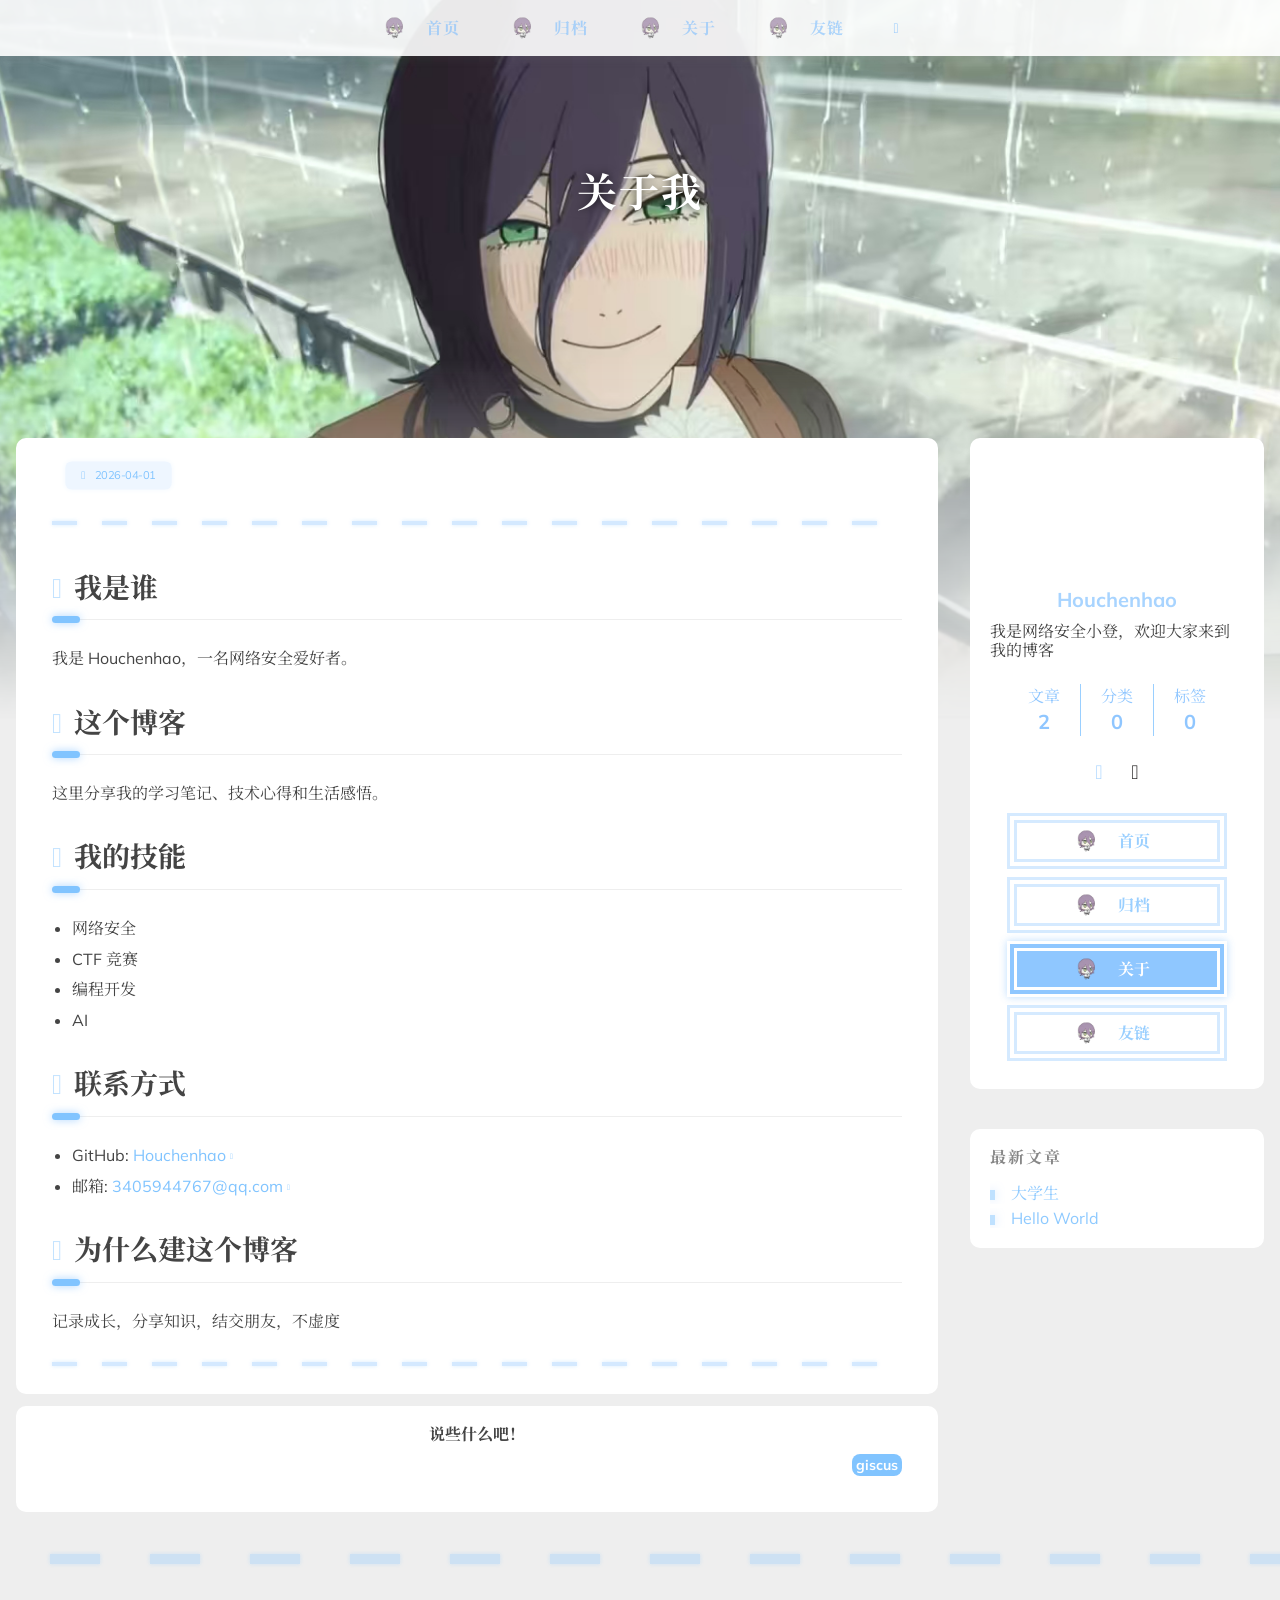
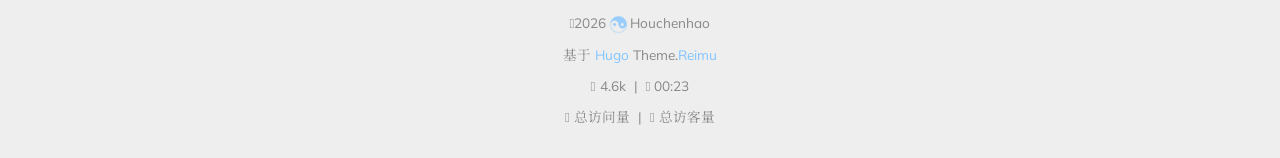
==== commit 886136b8: "更新" ====
--- a/about/index.html
+++ b/about/index.html
@@ -47,7 +47,7 @@
   <meta property="article:author" content="Houchenhao" />
   <meta property="article:published_time" content="2026-04-01T00:00:00&#43;00:00" />
   <meta property="article:modified_time" content="2026-04-01T00:00:00&#43;00:00" /><meta name="twitter:card" content="summary" /><meta name="twitter:image" content="https://Houchenhao.github.io/images/banner.jpg" />
-<link rel="shortcut icon" href="/favicon.ico"><link rel="stylesheet" href="/css/main.min.05f496b312ae73d68a1e903943bf746d5c28bcb3ddec90409503ed6ecd7f6a2b.css" /><link
+<link rel="shortcut icon" href="/favicon.ico"><link rel="stylesheet" href="/css/main.min.95b9f30e35e8e2224cc36636166c224b22914fa932ecf76b757f4742198cfcb2.css" /><link
     rel="preload"
     as="style"
     href="https://npm.webcache.cn/photoswipe@5.4.4/dist/photoswipe.css"
@@ -484,8 +484,8 @@
         const domMode = document.documentElement.getAttribute("data-theme");
         const defaultTheme = { dark: 'dark', light: 'light' };
         const customTheme = {
-          light: 'light' ? 'light' : new URL('\/css\/giscus_reimu_light.min.171ba235bdc9200eecbd2cee83f2e1f19512e7e1099db91eb44a9e6e4aeefcbe.css', window.location.origin).href,
-          dark: 'dark' ? 'dark' : new URL('\/css\/giscus_reimu_dark.min.ec74c67df6b5a115b6ce8214e3b1773e0db986977586c49bf23fd4f77503ff03.css', window.location.origin).href
+          light: 'light' ? 'light' : new URL('\/css\/giscus_reimu_light.min.09957497ec642fd317afbd08defdd4ec45ef1d75469f164c882950f8db5de28f.css', window.location.origin).href,
+          dark: 'dark' ? 'dark' : new URL('\/css\/giscus_reimu_dark.min.e9e1e7a4e6ffebbab585678a7e4e05b5fc040645f6c1978a500076bd58d5a102.css', window.location.origin).href
         };
         const hasGiscusCorsHeader = async (url) => {
           if (!url) return false;
--- a/css/main.min.95b9f30e35e8e2224cc36636166c224b22914fa932ecf76b757f4742198cfcb2.css
+++ b/css/main.min.95b9f30e35e8e2224cc36636166c224b22914fa932ecf76b757f4742198cfcb2.css
@@ -0,0 +1 @@
+@charset "UTF-8";:root{--footer-icon:url(../images/taichi.png);--top-icon:url(../images/taichi.png);--sponsor-icon:url(../images/taichi.png);--cursor-default:url(../images/cursor/gege.png), auto;--cursor-pointer:url(../images/cursor/gege.png), pointer;--cursor-text:url(../images/cursor/baba.png), text}:root{--red-0:#74b9ff;--red-1:#81c4ff;--red-2:#a8d4ff;--red-3:#c5e3ff;--red-4:#dcef;--red-5:#eef6ff;--red-5-5:#f3f8ff;--red-6:#f7fbff;--grey-9:#888;--grey-7:var(--color-default);--color-archive-year:black;--color-default:#444;--color-border:var(--red-3);--color-link:var(--red-1);--color-background:#eee;--color-code-background:#f8f8f8;--color-header-background:rgba(255, 255, 255, 0.9);--color-footer-background:#fff;--color-mobile-nav-background:#fff;--color-wrap:#fff;--color-sticky:#fff;--color-h2-border:#eee;--color-meta-shadow:var(--red-6);--color-hover-shadow:rgba(120, 120, 120, 0.15);--color-h2-after:var(--red-1);--color-red-6-shadow:rgba(116, 185, 255, 0.6);--color-red-3-shadow:rgba(116, 185, 255, 0.3);--highlight-nav:#f0f4f8;--highlight-scrollbar:#c5d9e8;--highlight-background:#ffffff;--highlight-selection:#dcef;--highlight-foreground:#2d3436;--highlight-comment:#7f8c8d;--highlight-red:#e17055;--highlight-orange:#fdcb6e;--highlight-yellow:#fdcb6e;--highlight-green:#00b894;--highlight-aqua:#0984e3;--highlight-blue:#0984e3;--highlight-purple:#6c5ce7;--highlight-deletion:#e17055;--highlight-deletion-bg:#fde8e8;--highlight-addition:#00b894;--highlight-addition-bg:#e8f8f0;--shadow-meta:0 0 5px 2px var(--color-meta-shadow);--shadow-meta-hover:0 0 6px 4px var(--color-meta-shadow);--shadow-card:0 0 10px 2px var(--color-hover-shadow);--shadow-card-hover:0 0 10px 4px var(--color-hover-shadow);--shadow-red-6-shadow:0 0 8px var(--color-red-6-shadow)}[data-theme=dark]:root{--red-0:var(--red-1);--red-4:rgba(116, 185, 255, 0.5);--red-5:rgba(116, 185, 255, 0.15);--red-5-5:rgba(116, 185, 255, 0.05);--red-6:rgba(116, 185, 255, 0.2);--color-archive-year:#999;--color-default:#999;--color-border:var(--red-5);--color-background:#21252b;--color-code-background:rgba(232, 232, 232, 0.1);--color-header-background:#222222;--color-footer-background:#21252b;--color-mobile-nav-background:#21252b;--color-wrap:#272b30;--color-h2-border:#47474a;--color-meta-shadow:rgba(0, 0, 0, 0.2);--color-hover-shadow:rgba(0, 0, 0, 0.2);--highlight-nav:#1e272e;--highlight-scrollbar:#2d3436;--highlight-background:#1a1a2e;--highlight-selection:#2d3436;--highlight-foreground:#dfe6e9;--highlight-comment:#636e72;--highlight-red:#e17055;--highlight-orange:#fdcb6e;--highlight-yellow:#fdcb6e;--highlight-green:#00b894;--highlight-aqua:#74b9ff;--highlight-blue:#74b9ff;--highlight-purple:#a29bfe;--highlight-deletion:#e17055;--highlight-deletion-bg:#2d1a1a;--highlight-addition:#00b894;--highlight-addition-bg:#1a2d2a}[data-theme=dark] img{filter:brightness(70%)}[data-theme=dark] .pswp__img{opacity:1;filter:none;animation:none}[data-theme=dark] img.lazyloaded{opacity:1;animation:blur-darken .8s ease-in-out forwards!important}@keyframes blur{0%{filter:blur(10px)}to{filter:blur(0)}}@keyframes blur-darken{0%{filter:blur(10px)brightness(70%)}to{filter:blur(0)brightness(70%)}}@keyframes fade-in-blur{0%{opacity:0;filter:blur(10px)}100%{opacity:1;filter:blur(0)}}@keyframes rotate-all{100%{transform:rotate(360deg)}}@keyframes transform-all{100%{transform:translateX(-100px)}}body [data-aos=fade-up]{transform:translate3d(0,30px,0)}body [data-aos=zoom-in]{transform:scale(.8)}[data-aos^=fade],[data-aos^=zoom]{transition-property:all!important}@font-face{font-family:iconfont;src:url(//at.alicdn.com/t/c/font_4552607_a0oqhord1y.woff2)format("woff2");font-display:swap}.archives-tag-list-link:before{font-family:iconfont;content:"\e622"}.archives-category-list-link:before{font-family:iconfont;content:"\e604"}.article-date-link:before{font-family:iconfont;content:"\e606"}.article-category-link:before{font-family:iconfont;content:"\e604"}.article-tag-list-link:before{font-family:iconfont;content:"\e622"}.article-comment-link:before{font-family:iconfont;content:"\e608"}.icon-copyright:before{font-family:iconfont;content:"\e60a"}.icon-brush:before{font-family:iconfont;content:"\e618"}.icon-coffee:before{font-family:iconfont;content:"\e607"}.icon-eye:before{font-family:iconfont;content:"\e60f"}.icon-user:before{font-family:iconfont;content:"\e628"}#main-nav-toggle:before{font-family:iconfont;content:"\e62f"}#nav-rss-link:before{font-family:iconfont;content:"\e61f"}#nav-search-btn:before{font-family:iconfont;content:"\e631"}#nav-sun-btn:before{font-family:iconfont;content:"\e621"}#nav-moon-btn:before{font-family:iconfont;content:"\e617"}#nav-circle-half-stroke-btn:before{font-family:iconfont;content:"\e641"}#nav-language-btn:before{font-family:iconfont;content:"\e642"}.icon-copy:before{font-family:iconfont;content:"\e60c"}.icon-chevron-down:before{font-family:iconfont;content:"\e609"}.icon-check:before{font-family:iconfont;content:"\e636"}.icon-times:before{font-family:iconfont;content:"\e637"}.icon-calendar:before{font-family:iconfont;content:"\e605"}.icon-calendar-plus:before{font-family:iconfont;content:"\e648"}.icon-pencil:before{font-family:iconfont;content:"\e61b"}.icon-clock:before{font-family:iconfont;content:"\e613"}.post-sticky:before{font-family:iconfont;content:"\e627"}.popup-btn-close:before{font-family:iconfont;content:"\e626"}.reimu-search-input-icon:before{font-family:iconfont;content:"\e631"}.ais-pagination--item__previous a:before{font-family:iconfont;content:"\e601"}.ais-pagination--item__next a:before{font-family:iconfont;content:"\e630"}.icon-github:before{content:"\e619"}.icon-email:before{content:"\e63c"}.sidebar-toc-btn:before{font-family:iconfont;content:"\e633"}.sidebar-common-btn:before{font-family:iconfont;content:"\e632"}.sidebar-top .arrow-up:before{font-family:iconfont;content:"\e634"}.icon-link:before{font-family:iconfont;content:"\e639"}.icon-globe:before{font-family:iconfont;content:"\e638"}.icon-creative-commons:before{font-family:iconfont;content:"\e63a"}.icon-taichi:before{font-family:iconfont;content:"\e62b"}.icon-image:before{font-family:iconfont;content:"\e63f"}.icon{font-family:iconfont}html,body,div,span,applet,object,iframe,h1,h2,h3,h4,h5,h6,p,blockquote,pre,a,abbr,acronym,address,big,cite,code,del,dfn,em,img,ins,kbd,q,s,samp,small,strike,strong,sub,sup,tt,var,dl,dt,dd,ol,ul,li,fieldset,form,label,legend,table,caption,tbody,tfoot,thead,tr,th,td{margin:0;padding:0;border:0;outline:0;font-weight:inherit;font-style:inherit;font-family:inherit;font-size:100%;vertical-align:baseline}body{line-height:1;color:#000;background:#fff}ol,ul{list-style:none}table{border-collapse:separate;border-spacing:0;vertical-align:middle}caption,th,td{text-align:left;font-weight:400;vertical-align:middle}a img{border:none}h1,h2,h3,h4,h5,h6{font-weight:700}input,button{margin:0;padding:0}input::-moz-focus-inner,button::-moz-focus-inner{border:0;padding:0}html,body,#container{height:100%;scroll-behavior:smooth;cursor:var(--cursor-default)}body{width:100%;background:var(--color-background);-webkit-text-size-adjust:100%;-webkit-font-smoothing:antialiased;text-size-adjust:100%;font-family:mulish,noto serif sc,mulish,noto serif sc,-apple-system,pingfang sc,microsoft yahei,sans-serif;transition:background 1s;color:var(--color-default);text-autospace:normal}body ::selection{background:var(--red-1);color:#fff}a,.main-nav-icon,.popup-btn-close,button{cursor:var(--cursor-pointer)!important}.site-search input{cursor:var(--cursor-text)!important}#main span:not(button span),#main p:not(button p),#main code,#main kbd,#main input,#main textarea{cursor:var(--cursor-text)!important}#main nav span{cursor:var(--cursor-default)!important}.code-copy,.code-lang,.code-expand{cursor:var(--cursor-pointer)!important}.reimu-powered{cursor:var(--cursor-default)!important}#container{position:relative}.mobile-nav-on{overflow:hidden!important}#wrap{position:absolute;z-index:1;top:0;left:0;height:100%;width:100%;transition:1s;background:var(--color-background)}#main{flex:1;padding:0 20px;max-width:100%;box-sizing:border-box}@media screen and (max-width:959px){#main{min-width:100%}}@media screen and (max-width:767px){#main{padding:0 16px}}#content{position:relative;display:flex;padding-top:8px;align-items:stretch;max-width:1350px;margin:0 auto;overflow:visible}@media screen and (min-width:960px){.sidebar-left #main,.sidebar-right #main{padding:0;width:73%;max-width:calc(100% - 268px - 64px);margin:0 16px}}#content.sidebar-right{flex-direction:row-reverse}#mask{z-index:1000;position:fixed;top:0;left:0;width:100%;height:100%;background:rgba(0,0,0,.3);backdrop-filter:blur(3px);-webkit-backdrop-filter:blur(3px);opacity:1;transition:.3s}#mask.hide{opacity:0;visibility:hidden}#header{min-height:400px;height:35vh;position:relative}#header img{position:absolute;top:0;left:0;width:100%;height:180%;z-index:-2;user-select:none;display:block;object-fit:cover;transition:.3s;-webkit-mask:linear-gradient(to top,transparent,#fff 50%);mask:linear-gradient(to top,transparent,#fff 50%)}@media screen and (max-width:959px){#header img{height:120%}}@media screen and (max-width:767px){#header img{height:100%}}#header-outer{height:100%;position:relative;max-width:100%}[data-theme=dark] #header-nav:hover{background:var(--color-header-background)}#header-nav{position:fixed;top:0;left:0;right:0;display:flex;justify-content:center;background:var(--color-header-background);box-shadow:var(--shadow-card);transition:background 1s,top .3s;z-index:200}#header-nav:hover{background:rgba(255,255,255,.95)}#header-nav.header-nav-hidden{top:-80px}#header-title{font-weight:700;text-align:center;position:absolute;top:50%;margin:-20px 2.5% 0;width:95%;opacity:0;filter:blur(8px);will-change:transform,opacity,filter;animation:fade-in-blur 800ms ease-out 200ms forwards}#logo{text-decoration:none;color:#fff;font-size:40px;font-weight:700;letter-spacing:2px;display:inline-block;transform:translateY(-20%);text-shadow:0 0 .5rem rgba(0,0,0,.7)}@media screen and (max-width:959px){#logo{font-size:36px}}@media screen and (min-width:480px) and (max-width:767px){#logo{font-size:30px}}@media screen and (max-width:479px){#logo{font-size:30px}}#subtitle{text-decoration:none;color:#fff;font-size:18px;font-weight:400;letter-spacing:1px;text-shadow:0 0 5px rgba(0,0,0,.7);width:70%;margin:0 auto;display:block;line-height:1.5}@media screen and (max-width:959px){#subtitle{font-size:16px}}@media screen and (min-width:480px) and (max-width:767px){#subtitle{font-size:14px}}@media screen and (max-width:479px){#subtitle{font-size:13px}}#subtitle-wrap{margin-top:18px}#main-nav{display:flex;align-items:center}.nav-icon{color:var(--red-0);opacity:.8;text-decoration:none;transition:.2s;padding:20px 15px;text-align:center;font-size:14px;width:14px;height:14px;will-change:transform}.nav-icon:hover{opacity:1;transform:scale(1.1)}[data-theme=dark] .main-nav-link,[data-theme=dark] .nav-icon,[data-theme=dark] .main-nav-link-wrap{color:var(--red-2)}.main-nav-link-wrap{color:var(--red-0);opacity:.8;text-decoration:none;transition:.2s;padding:20px 15px;padding:0 15px;display:flex;transition:.3s}.main-nav-link-wrap:hover{opacity:1}@media screen and (max-width:959px){.main-nav-link-wrap{padding:0 10px}}@media screen and (max-width:767px){.main-nav-link-wrap{display:none}}.main-nav-link-wrap:hover .main-nav-icon:before{transform:rotate(90deg)scale(1.1)}.main-nav-link-wrap:hover .main-nav-icon{transform:scale(1.1)}.main-nav-link-wrap:hover .main-nav-icon.rotate{transform:rotate(90deg)scale(1.1)}.main-nav-link{color:var(--red-0);opacity:.8;text-decoration:none;transition:.2s;padding:20px 15px;letter-spacing:1px;font-weight:700;opacity:.7}.main-nav-icon{color:var(--red-0);opacity:.8;text-decoration:none;transition:.2s;padding:20px 15px;padding:15px 5px;display:flex;align-items:center;font-size:24px;font-weight:400;transition:transform .3s,color .3s;will-change:transform}.main-nav-icon.rotate{transform:rotate(90deg)}.main-nav-icon:before{font-size:24px;font-weight:400;transform:rotate(90deg);transition:transform .3s;will-change:transform}#main-nav-toggle{display:none}@media screen and (max-width:767px){#main-nav-toggle{display:block}}#sub-nav,#i18n-nav{display:flex;align-items:center}#nav-sun-btn:before,#nav-moon-btn:before,#nav-circle-half-stroke-btn:before{font-weight:700}#i18n-nav{margin-left:8px}.custom-dropdown{position:relative}.select-selected{padding:14px;color:var(--red-2);cursor:var(--cursor-pointer);font-size:14px;display:flex;align-items:center;justify-content:space-between}.select-items{position:absolute;top:100%;left:0;right:0;border-radius:8px;background-color:var(--color-wrap);margin-top:4px;z-index:1;font-size:14px;box-shadow:var(--shadow-card);interpolate-size:allow-keywords;height:0;overflow:hidden;transition:height .3s ease,opacity .3s ease,transform .3s ease;opacity:0;transform:translateY(-10px);pointer-events:none}.select-items li{list-style:none;padding:10px;cursor:var(--cursor-pointer);color:var(--red-2);transition:1s}.select-items li:hover{color:#fff;background:var(--red-1)}.select-items.show{height:auto;opacity:1;transform:translateY(0);pointer-events:auto}.select-items li.selected{background:var(--red-1);color:#fff}#footer{background-color:linear-gradient(to top,var(--color-footer-background) 50%,transparent);padding:40px 0 20px;color:var(--grey-9);transition:1s}#footer:hover .footer-line{opacity:.5}#footer a{color:var(--color-link);text-decoration:none}#footer a:hover{text-decoration:underline}#footer .footer-beian a{color:var(--grey-9)}.footer-line{margin:20px 0 40px;opacity:.3;width:200%;height:10px;background:linear-gradient(to left,var(--red-1) 50%,transparent 0%)repeat-x 0 0/100px 10px;transition:opacity .3s;animation:transform-all 3s linear infinite;filter:drop-shadow(0 0 2px var(--red-1))}#footer-info{line-height:1.67;font-size:.85em}#footer-info div{margin:8px 0;display:flex;justify-content:center}.icon-brush,.icon-coffee,.icon-eye,.icon-user{margin:0 4px}.footer-info-sep{width:24px;opacity:.8}.footer-info-sep.rotate{animation:rotate-all 3s linear infinite}@supports(-webkit-mask:var(--footer-icon) no-repeat center/80%){.footer-info-sep{background-color:var(--red-1);-webkit-mask:var(--footer-icon)no-repeat center/80%}}@supports(mask:var(--footer-icon) no-repeat center/80%){.footer-info-sep{background-color:var(--red-1);mask:var(--footer-icon)no-repeat center/80%}}@supports not ((mask:var(--footer-icon) no-repeat center/80%) and (-webkit-mask:var(--footer-icon) no-repeat center/80%)){.footer-info-sep{background:var(--footer-icon)no-repeat 50%/80%}}.article-copyright{background:var(--red-5-5);border-left:6px var(--red-4)solid;margin:24px 0;border-radius:10px;transition:.3s;padding:6px 10px;box-shadow:var(--shadow-meta);position:relative;overflow:hidden;word-break:break-all}.article-copyright .icon{margin:0 4px}.article-copyright p{font-size:14px;line-height:2;color:var(--color-default)}.article-copyright p strong{font-weight:700}.article-copyright a{color:var(--color-default);text-decoration:none}.article-copyright a:hover{text-decoration:underline}.article-copyright-bg{font-size:120px;color:var(--red-3);opacity:.2;position:absolute;right:-15px;bottom:-40px}.archives-outer-wrap{background:var(--color-wrap);border-radius:10px;padding:16px 0}.archives-wrap{padding:20px 36px}.archives-wrap:hover .archive-year-wrap:after{width:3em}@media screen and (max-width:767px){.archives-wrap{padding:20px 16px}}.archive-year-wrap{margin-bottom:32px;position:relative}.archive-year-wrap:before{content:"";width:100%;border-bottom:1px solid var(--color-h2-border);position:absolute;bottom:-15px;transition:1s}.archive-year-wrap:after{content:"";position:absolute;background:var(--color-h2-after);width:1em;height:7px;bottom:-18px;left:0;border-radius:8px;box-shadow:var(--shadow-red-6-shadow);transition:.3s}.archive-year{text-decoration:none;color:var(--color-archive-year);font-weight:700;font-size:24px}.archive-article{padding:16px 0 16px 24px;display:flex;align-items:center}.archive-article:before{content:"";display:inline-block;vertical-align:middle;width:6px;height:15px;background:var(--color-h2-after);margin:1px 12px 0 -24px;box-shadow:var(--shadow-red-6-shadow);opacity:.5;transition:.2s;flex-shrink:0}.archive-article:hover:before{width:6px;height:6px;border-radius:50%;opacity:1}.archive-article:hover .archive-article-title{opacity:1}.archive-article-date{flex-shrink:0}.archive-article-date a{text-decoration:none}.dt-published{color:var(--grey-9);margin-left:6px}.archive-article-title{display:inline-block;text-decoration:none;font-weight:700;color:var(--red-0);transition:.3s;opacity:.7;margin-left:16px}.tag-wrap,.category-wrap{display:flex;flex-wrap:wrap;padding:10px 36px}.tag-wrap a,.category-wrap a{text-decoration:none}@media screen and (max-width:767px){.tag-wrap,.category-wrap{padding:10px 16px}}.archives-tag-list-item,.archives-category-list-item{display:flex;text-transform:uppercase;background:var(--red-5);border-radius:8px;padding:8px 16px;margin:6px;box-shadow:var(--shadow-meta)}.archives-tag-list-link,.archives-category-list-link{color:var(--red-1);font-size:12px}.archives-tag-list-link:before,.archives-category-list-link:before{margin-right:8px}.archives-category-list-item{background:var(--red-5-5);padding:10px 20px}.archives-category-list-link{font-size:14px}.archives-category-list-link:before{font-weight:700}.post-link{position:absolute;top:0;left:0;width:100%;height:100%}.post-wrap{width:100%;height:232px;margin-bottom:32px;position:relative;border-radius:10px;background:var(--color-wrap);display:flex;transition:.3s}@media screen and (max-width:767px){.post-wrap{flex-direction:column!important;height:400px;margin-bottom:20px}}.post-wrap.right{flex-direction:row-reverse}[data-theme=dark] .post-wrap-left,[data-theme=dark] .post-wrap-right{box-shadow:var(--shadow-card)}.post-wrapper{border-radius:10px;transition:.3s}.post-wrapper .aos-animate{transition-property:initial!important}@media screen and (min-width:768px){.post-wrapper .aos-animate:hover{box-shadow:var(--shadow-card-hover)}}.post-wrapper img{will-change:transform}@media screen and (min-width:768px){.post-wrapper:hover{transform:scale(1.01)}.post-wrapper:hover img{transform:scale(1.05)}}.post-info{height:100%;width:100%;padding:20px;overflow:hidden;box-sizing:border-box}.post-meta{display:flex;justify-content:flex-end;margin:4px 0}.post-meta span{font-size:14px;color:var(--grey-7);margin:0 12px;white-space:nowrap;text-overflow:ellipsis;overflow:hidden}@media screen and (max-width:767px){.post-meta span{margin:0 8px}}.post-article{display:-webkit-box;-webkit-box-orient:vertical;-webkit-line-clamp:3;line-clamp:3;overflow:hidden;line-height:32px;font-size:15px;color:var(--grey-7)}.post-article a{color:var(--color-link)}.post-cover{width:40%;position:relative;overflow:hidden;min-height:95px;background-color:var(--color-wrap);flex-shrink:0;pointer-events:none}@media screen and (max-width:767px){.post-cover{width:100%;height:45%}}.post-cover img{display:block;opacity:0;transition:.2s;position:absolute;left:0;top:0;object-fit:cover;width:100%;height:100%}.post-cover img.lazyloaded{opacity:1;animation:blur .8s forwards}@media screen and (min-width:768px){.post-cover.left{border-radius:10px 0 0 10px;-webkit-clip-path:polygon(0 0,92% 0%,100% 100%,0% 100%);clip-path:polygon(0 0,92% 0%,100% 100%,0% 100%)}}@media screen and (max-width:767px){.post-cover.left{border-radius:10px 10px 0 0}}@media screen and (min-width:768px){.post-cover.right{border-radius:0 10px 10px 0;-webkit-clip-path:polygon(0 0,100% 0%,100% 100%,8% 100%);clip-path:polygon(0 0,100% 0%,100% 100%,8% 100%)}}@media screen and (max-width:767px){.post-cover.right{border-radius:10px 10px 0 0}}.post-title{padding:20px 0;color:var(--color-link);font-size:25px;letter-spacing:1px;white-space:nowrap;overflow:hidden;text-overflow:ellipsis;transition:color .3s}.post-sticky{position:absolute;display:flex;justify-content:center;align-items:center;top:0;left:0;width:70px;height:35px;background:var(--color-sticky);color:var(--red-1);font-weight:700;font-size:15px;z-index:1;transition:.3s;border-top-left-radius:10px;border-bottom-right-radius:10px}.post-sticky:before{margin-right:4px}#page-nav{margin:36px auto;background:var(--color-wrap);border-radius:10px;text-align:center;color:var(--grey-9);overflow:hidden;transition:1s}#page-nav:hover{box-shadow:var(--shadow-card)}#page-nav a,#page-nav span{padding:10px 16px}#page-nav a{color:var(--grey-9);text-decoration:none;transition:.2s}#page-nav a:hover{background:var(--red-2);box-shadow:var(--shadow-red-6-shadow);color:#fff}#page-nav .prev{float:left;padding:16px}#page-nav .next{float:right;padding:16px}#page-nav .page-number{display:inline-block;border-radius:8px;margin:6px}@media screen and (max-width:479px){#page-nav .page-number{display:none}}#page-nav .current{background:var(--red-1);color:#fff;font-weight:700;box-shadow:var(--shadow-red-6-shadow)}@media screen and (max-width:479px){#page-nav .current{display:inline-block}}.hr-line{margin:12px 36px;opacity:.3;height:4px;background-image:linear-gradient(to right,var(--red-0) 50%,transparent 0%);background-size:50px 4px;background-repeat:repeat-x;filter:drop-shadow(0 0 2px var(--red-1));transition:opacity .3s,color .3s}.hr-line:hover{opacity:.5}@media screen and (max-width:767px){.hr-line{margin:12px 16px}}.article-inner{background:var(--color-wrap);border-radius:10px;display:flow-root;transition:.3s}.article-meta{display:flex;flex-direction:column;padding:20px 36px 0}@media screen and (max-width:767px){.article-meta{padding:20px 16px 0}}.article-summary{margin:0 0 20px!important}.article-date{display:flex}.article-date-link{font-size:14px;color:var(--red-1);background:var(--red-5);border-radius:8px;padding:10px 20px;margin:0 12px 16px 0;box-shadow:var(--shadow-meta);transition:.3s}.article-date-link:before{margin-right:8px}.article-entry{overflow:hidden;color:var(--color-default);padding:0 36px}.article-entry h1{font-size:2.25em}.article-entry h2{font-size:1.75em;position:relative}.article-entry h2:before{content:"";position:absolute;width:100%;border-bottom:1px solid var(--color-h2-border);bottom:-15px;box-sizing:unset;transition:1s}.article-entry h2:after{content:"";position:absolute;background:var(--color-h2-after);width:1em;height:7px;bottom:-18px;left:0;border-radius:8px;box-shadow:var(--shadow-red-6-shadow);transition:.3s}.article-entry h2:hover:after{width:3em}.article-entry h3{font-size:1.5em}.article-entry h4{font-size:1.25em}.article-entry h5{font-size:1em}.article-entry h6{font-size:1em;color:var(--grey-9)}.article-entry hr{margin:12px 0;opacity:.3;height:4px;background-image:linear-gradient(to right,var(--red-0) 50%,transparent 0%);background-size:50px 4px;background-repeat:repeat-x;border:none;filter:drop-shadow(0 0 2px var(--red-1));transition:opacity .3s,color .3s}.article-entry hr:hover{opacity:.5}.article-entry strong{font-weight:700}.article-entry em,.article-entry cite{font-style:italic}.article-entry sup,.article-entry sub{font-size:.75em;line-height:0;position:relative;vertical-align:baseline}.article-entry sup{top:-.5em}.article-entry sub{bottom:-.2em}.article-entry small{font-size:.85em}.article-entry acronym,.article-entry abbr{text-decoration:none;border-bottom:1px dotted}.article-entry ul,.article-entry ol,.article-entry dl{margin:0 20px;line-height:1.67}.article-entry ul ul,.article-entry ul ol,.article-entry ol ul,.article-entry ol ol{margin-top:0;margin-bottom:0}.article-entry ul{list-style:disc}.article-entry ol{list-style:decimal}.article-entry dt{font-weight:700}.article-entry:before,.article-entry:after{content:"";display:table}.article-entry:after{clear:both}@media screen and (max-width:767px){.article-entry{padding:0 16px}}.article-entry p,.article-entry table{line-height:1.67;margin:16px 0}.article-entry h1,.article-entry h2,.article-entry h3,.article-entry h4,.article-entry h5,.article-entry h6{font-weight:700;line-height:1.2em;margin:1.2em 0 .75em;word-wrap:break-word}.article-entry h1 a.header-anchor,.article-entry h2 a.header-anchor,.article-entry h3 a.header-anchor,.article-entry h4 a.header-anchor,.article-entry h5 a.header-anchor,.article-entry h6 a.header-anchor{font-family:iconfont;opacity:.5;margin-right:4px;transition:.3s}.article-entry h1 a.header-anchor:hover,.article-entry h2 a.header-anchor:hover,.article-entry h3 a.header-anchor:hover,.article-entry h4 a.header-anchor:hover,.article-entry h5 a.header-anchor:hover,.article-entry h6 a.header-anchor:hover{opacity:.8;text-decoration:none!important}.article-entry h2{margin-bottom:40px}.article-entry a{color:var(--color-link);text-decoration:none;word-break:break-word}.article-entry a:hover{text-decoration:underline}.article-entry a:not( h1 a,h2 a,h3 a,h4 a,h5 a,h6 a,.code-figcaption-bottom a,.post-link-card a,.friend-item-wrap a,:has(code),a.article-gallery-item,.nav-tabs a )::after,.article-entry .code-figcaption-bottom.has-link a::after{font-family:iconfont;content:"\e639";font-size:.5em;margin:0 .5em;vertical-align:middle;font-style:normal}.article-entry a:not(h1 a,h2 a,h3 a,h4 a,h5 a,h6 a,.code-figcaption-bottom a) code::after{font-family:iconfont;content:"\e639";font-size:.5em;margin:0 .5em;vertical-align:middle;font-style:normal}.article-entry li{margin:4px 0}.article-entry li:hover::marker{transition:color .2s;color:var(--red-1)}.article-entry img{opacity:0;transition:.3s}.article-entry img,.article-entry video{max-width:100%;height:auto;display:block;margin:auto;border-radius:10px}.article-entry img.lazyloaded{opacity:1;animation:blur .8s ease-in-out forwards}.article-entry iframe{border:none;border-radius:10px}.article-entry table{width:100%;border-collapse:collapse;border-spacing:0}.article-entry div.table-wrapper{overflow-x:auto;width:100%}.article-entry div.table-wrapper table{width:max-content;min-width:100%}.article-entry div.table-wrapper::-webkit-scrollbar{width:8px;height:8px}.article-entry th{font-weight:700;border-bottom:3px solid var(--color-border);padding-bottom:8px}.article-entry td{border-bottom:1px solid var(--color-border);padding:8px 0}.article-entry blockquote{background:var(--red-5-5);border-left:6px var(--red-4)solid;margin:28px 0;border-radius:10px;transition:.3s;display:flow-root;padding:0 12px;box-shadow:var(--shadow-meta)}.article-entry blockquote:hover{box-shadow:var(--shadow-meta-hover)}.article-entry blockquote footer{font-size:14px;margin:24px 0}.article-entry blockquote footer cite:before{content:"—";padding:0 8px}.article-entry details{padding:16px 12px;border-radius:10px;background-color:var(--red-5-5);box-shadow:var(--shadow-meta);transition:.3s}.article-entry details:hover{box-shadow:var(--shadow-meta-hover)}.article-entry summary{font-size:1.1em;font-weight:700;cursor:var(--cursor-pointer)!important;padding:8px;border:none;border-radius:8px;transition:.3s}.article-entry summary:hover{background-color:var(--red-5)}.article-entry details[open] summary{background-color:var(--red-5)}.article-entry details[open] summary:hover{background-color:var(--red-5)}.article-entry details .details-content{margin:20px 0 0;padding:12px;background-color:var(--color-footer-background);border-radius:8px;transition:.3s}.article-entry p,.article-entry ul,.article-entry dl{word-wrap:break-word}.article-more-link a{display:inline-block;line-height:1;padding:10px 20px;border-radius:8px;background:var(--red-5);color:var(--red-1);text-decoration:none;box-shadow:var(--shadow-meta);transition:.3s}.article-more-link a:after{margin-right:0!important}.article-more-link a:hover{background:var(--color-link);color:#fff;text-decoration:none}.article-footer{font-size:14px;margin:0 36px 20px}.article-footer:before,.article-footer:after{content:"";display:table}.article-footer:after{clear:both}@media screen and (max-width:767px){.article-footer{margin:0 16px 20px}}.article-footer:hover .article-footer:before{opacity:.5}.article-footer:before{content:"";display:block;margin-top:12px;opacity:.3;height:4px;background-image:linear-gradient(to right,var(--red-0) 50%,transparent 0%);background-size:50px 4px;background-repeat:repeat-x;filter:drop-shadow(0 0 2px var(--red-1));transition:.3s}.article-footer a{text-decoration:none}.article-category-link,.article-tag-list-link,.article-comment-link,.article-visitor-link{color:var(--red-1);margin-top:20px}.article-tag-list-item{float:left;text-decoration:none;text-transform:uppercase;background:var(--red-5);border-radius:8px;padding:8px 16px;margin-top:20px;margin-right:12px;box-shadow:var(--shadow-meta)}.article-category-link:before,.article-tag-list-link:before{margin-right:8px}.article-comment-link{float:right;background:var(--red-5);margin-left:12px;border-radius:8px;padding:8px 16px}.article-comment-link:before{margin-right:8px}.article-visitor-link{float:right;font-size:14px;background:var(--red-5);border-radius:8px;margin-left:12px;padding:8px 16px}#article-nav{margin-top:12px;display:flex;flex-direction:column;border-radius:10px;overflow:hidden}@media screen and (min-width:768px){#article-nav{flex-direction:row}}.article-nav-link-wrap{color:#fff;position:relative;flex:1;display:flex;flex-direction:column;justify-content:center;padding:0 20px;opacity:.9;transition:opacity .3s;height:150px;min-height:150px;flex-shrink:0}.article-nav-link-wrap a,.article-nav-link-wrap img{position:absolute;top:0;left:0;width:100%;height:100%;filter:brightness(70%)}.article-nav-link-wrap img{display:block;opacity:0;object-fit:cover;z-index:-1}.article-nav-link-wrap img.lazyloaded{opacity:1}.article-nav-link-wrap:hover{opacity:1}.article-nav-link-wrap.right{align-items:flex-end}.article-nav-caption{text-transform:uppercase;letter-spacing:2px;font-weight:700;text-shadow:0 0 .5rem rgba(0,0,0,.7)}.article-nav-title{font-size:20px;line-height:1.2;margin-top:16px;text-shadow:0 0 .5rem rgba(0,0,0,.7);-webkit-line-clamp:3;line-clamp:3;display:-webkit-box;-webkit-box-orient:vertical;overflow:hidden}.article-gallery{position:relative}.article-gallery-photos{position:relative;overflow:hidden}.article-gallery-img{display:none;max-width:100%}.article-gallery-img:first-child{display:block}.article-gallery-img.loaded{position:absolute;display:block}.article-gallery-img img{display:block;max-width:100%;margin:0 auto}.katex-display{overflow-x:auto;overflow-y:hidden}.katex-display::-webkit-scrollbar{display:none}.katex{width:calc(100% - 2px)}.katex-html{padding:4px}.katex-html .base{margin:0 auto}.katex-html:has(span.tag){display:flex!important}.katex-display>.katex>.katex-html>.tag{position:relative!important;float:right;margin-left:.25rem}mjx-container{display:inline-grid;overflow-x:auto;overflow-y:hidden;max-width:100%;min-width:auto!important}mjx-container::-webkit-scrollbar{display:none}.article-entry .mermaid{background:0 0}.article-entry pre,.article-entry code,.article-entry kbd{font-family:menlo,monaco,consolas,monospace,menlo,monaco,consolas,monospace,menlo,monaco,consolas,monospace;font-size:15px;transition:.3s;word-break:break-word}.article-entry code,.article-entry kbd{background:var(--color-code-background);padding:1px 4px;border-radius:6px;color:var(--color-link)}.article-entry pre{background:var(--highlight-background);padding:0 20px 16px;border-radius:10px;color:var(--highlight-foreground);line-height:23.38px;border-radius:0}.article-entry pre code{background:0 0;text-shadow:none;color:var(--highlight-foreground);padding:0}.article-entry div.highlight{background:var(--highlight-background);padding:0 20px 16px;border-radius:10px;color:var(--highlight-foreground);line-height:23.38px;margin:16px 0;transition:.3s;interpolate-size:allow-keywords;box-shadow:var(--shadow-card)}.article-entry div.highlight.code-closed pre{height:0;opacity:0;overflow:hidden}.article-entry div.highlight:hover{box-shadow:var(--shadow-card-hover)}.article-entry div.highlight ::-webkit-scrollbar{width:8px;height:8px;background-color:initial}.article-entry div.highlight ::-webkit-scrollbar-track{border-radius:10px;background-color:initial}.article-entry div.highlight ::-webkit-scrollbar-thumb{border-radius:10px;background-color:var(--highlight-scrollbar)}.article-entry div.highlight pre{border:none;margin:0;padding:0;border-radius:0}.article-entry div.highlight table{margin:0;table-layout:fixed}.article-entry div.highlight td{border:none;padding:0}.article-entry div.highlight tr td:first-of-type{width:36px;text-align:right;padding-right:12px;vertical-align:top;box-sizing:border-box}.article-entry div.highlight tr td:first-of-type pre code{color:#666;font-size:14px;line-height:23.38px}.article-entry div.highlight tr td:last-of-type{overflow:auto}.article-entry div.highlight>pre{overflow:auto}.code-area{width:100%;overflow:auto;transition:.3s}.code-figcaption{width:100%;display:flex;justify-content:space-between;height:40px;align-items:center;flex-shrink:0;background:linear-gradient(to right,transparent 0%,var(--highlight-nav) 20%,var(--highlight-nav) 80%,transparent 100%);margin-bottom:10px}.code-decoration{width:70px}.code-decoration:after{content:" ";position:absolute;border-radius:50%;background:#ff5f56;width:12px;height:12px;box-shadow:20px 0 #ffbd2e,40px 0 #27c93f}.code-figcaption-bottom{font-size:14px;color:var(--highlight-comment);line-height:1;display:flow-root}.code-name{float:left}.code-link{float:right}.code-left-wrap,.code-right-wrap{display:flex}.code-copy{margin:5px;z-index:1;filter:invert(50%);color:#fff;transition:.3s}.code-copy:hover{opacity:.7}.code-lang{margin:5px;line-height:0;font-weight:700;z-index:1;filter:invert(50%);user-select:none;--webkit-user-select:none}.code-expand{margin:5px;filter:invert(50%);z-index:1;transition:.3s;transform:rotate(0);color:#fff}.code-expand:hover{opacity:.7}.code-closed .code-expand{transform:rotate(-180deg)!important;transition:.3s}.chroma .s,.chroma .sa,.chroma .sb,.chroma .sc,.chroma .dl,.chroma .sd,.chroma .s2,.chroma .se,.chroma .sh,.chroma .si,.chroma .sx,.chroma .sr,.chroma .s1,.chroma .ss{color:var(--highlight-green)}.chroma .m,.chroma .mb,.chroma .mf,.chroma .mh,.chroma .mi,.chroma .il,.chroma .mo{color:var(--highlight-orange)}.chroma .c,.chroma .ch,.chroma .cm,.chroma .c1,.chroma .cs,.chroma .cp,.chroma .cpf{color:var(--highlight-comment)}.chroma .k,.chroma .kc,.chroma .kd,.chroma .kn,.chroma .kp,.chroma .kr,.chroma .kt{color:var(--highlight-purple)}.chroma .nb,.chroma .nl,.chroma .nt{color:var(--highlight-orange)}.chroma .n,.chroma .na,.chroma .nc,.chroma .no,.chroma .nd,.chroma .ni,.chroma .ne,.chroma .fm,.chroma .nn,.chroma .nx,.chroma .py{color:var(--highlight-comment)}.chroma .hl{background-color:var(--highlight-selection)}.chroma .lnt,.chroma .ln{white-space:pre;-webkit-user-select:none;user-select:none}.chroma .hl:has(.lnt){background-color:inherit}.chroma .gd{color:var(--highlight-deletion);background:var(--highlight-deletion-bg)}.chroma .gi{color:var(--highlight-addition);background:var(--highlight-addition-bg)}#copy-tooltip,#lang-tooltip{pointer-events:none;opacity:0;transition:all .2s ease;position:fixed;top:50%;left:50%;z-index:999;transform:translate(-50%,-50%);color:#fff;background:rgba(0,0,0,.5);padding:12px 16px;border-radius:8px}.sponsor-wrapper{display:flex;justify-content:center;flex-direction:column;align-items:center;margin:8px 0 4px}.sponsor-title{font-size:18px;letter-spacing:2px;color:var(--color-link);opacity:.8;text-decoration:none;transition:opacity .2s;display:block;padding:10px 0;font-weight:700;user-select:none;word-break:break-word}.sponsor-icon{width:30px;margin:0 10px;opacity:.8}.sponsor-icon.rotate{animation:rotate-all 3s linear infinite}@supports(-webkit-mask:var(--sponsor-icon) no-repeat center/80%){.sponsor-icon{background-color:var(--red-1);-webkit-mask:var(--sponsor-icon)no-repeat center/80%}}@supports(mask:var(--sponsor-icon) no-repeat center/80%){.sponsor-icon{background-color:var(--red-1);mask:var(--sponsor-icon)no-repeat center/80%}}@supports not ((mask:var(--sponsor-icon) no-repeat center/80%) and (-webkit-mask:var(--sponsor-icon) no-repeat center/80%)){.sponsor-icon{background:var(--sponsor-icon)no-repeat 50%/80%}}.sponsor-button{margin:8px 48px;display:flex;position:relative;width:fit-content;justify-content:center;border:10px var(--color-red-3-shadow)double;transition:border .5s;cursor:var(--cursor-pointer)!important}.sponsor-button:hover{border-color:var(--color-h2-after)}.sponsor-button:hover+.sponsor-tip{opacity:.8}.sponsor-button.active{border-color:var(--color-h2-after)}.sponsor-tip{transition:opacity .2s;color:var(--color-link);opacity:0;font-size:14px;font-weight:700;letter-spacing:1px}.sponsor-tip.active{opacity:.8}.sponsor-qr{display:flex;interpolate-size:allow-keywords;gap:4px;width:100%;flex-wrap:wrap;justify-content:center;margin-top:8px;height:0;overflow:hidden;transition:height .3s ease,opacity .3s ease,transform .3s ease;opacity:0;transform:translateY(-10px)}.sponsor-qr.active{height:auto;opacity:1;transform:translateY(0)}.sponsor-qr-image-wrapper{display:flex;flex-direction:column;align-items:center}.sponsor-qr-name{font-size:14px;opacity:.9;color:var(--color-default);margin-top:8px}#comments{background:var(--color-wrap);padding:20px 36px;border-radius:10px;margin:12px 0}@media screen and (max-width:767px){#comments{padding:20px 16px}}#comments a{color:var(--color-link)}#comments .comment-header{display:flex;flex-direction:column;width:100%}#comments .comment-header .comment-title{margin:0 0 12px;width:100%;text-align:center;color:var(--color-default)}#comments .comment-header .comment-selector{width:100%;display:flex;justify-content:flex-end;margin-bottom:16px}#comments .comment-header .comment-selector-wrap{display:flex;overflow:hidden;border-radius:8px}#comments .comment-header .comment-selector-wrap .selector-item{font-size:14px;color:#555;background-color:#c9ccd0;transition:.3s;padding:4px;cursor:var(--cursor-pointer)!important;font-weight:700}#comments .comment-header .comment-selector-wrap .selector-item span{cursor:var(--cursor-pointer)!important}[data-theme=dark] #comments .comment-header .comment-selector-wrap .selector-item{color:#ccc;background-color:#555}#comments .comment-header .comment-selector-wrap .selector-item:hover{background-color:var(--red-4)}#comments .comment-header .comment-selector-wrap .selector-item.active{color:#fff;background-color:var(--red-1)}.giscus-comment{width:auto}@media screen and (min-width:960px){#mobile-nav{display:none}}@media screen and (max-width:959px){#mobile-nav{position:fixed;top:0;left:-280px;width:280px;height:100%;background:var(--color-mobile-nav-background);z-index:1001;transition:.3s;overflow:auto}#mobile-nav::-webkit-scrollbar{width:8px;height:8px}.mobile-nav-on #mobile-nav{left:0}}#mobile-nav .sidebar-wrap{background:var(--color-mobile-nav-background);max-height:calc(100vh - 100px)}.friend-wrap{display:flex;flex-wrap:wrap;gap:20px;padding:16px 0}@media screen and (max-width:767px){.friend-wrap{gap:16px}}.friend-item-wrap{width:calc(50% - 10px);padding:8px;background:var(--color-wrap);box-shadow:var(--shadow-card);border-radius:10px;position:relative;display:flex;transition:.3s;box-sizing:border-box}.friend-item-wrap:hover{transform:scale(1.015);box-shadow:var(--shadow-card-hover)}@media screen and (max-width:767px){.friend-item-wrap{width:100%}}.friend-item-wrap a{position:absolute;width:100%;height:100%;top:0;left:0}.friend-icon-wrap{height:70px;width:70px;padding-right:20px;pointer-events:none;flex-shrink:0}.friend-icon-wrap img{width:100%;height:100%;border-radius:8px;object-fit:cover;opacity:0;transition:opacity .2s;box-shadow:var(--shadow-card)}.friend-icon-wrap img.lazyloaded{opacity:1;animation:blur .8s forwards}.friend-info-wrap{display:flex;justify-content:center;flex-direction:column;overflow:hidden}.friend-info-wrap div{overflow:hidden;text-overflow:ellipsis}.friend-name{color:var(--red-2);font-size:18px;font-weight:700;white-space:nowrap;padding:4px 0}.friend-desc{color:var(--grey-9);font-size:14px;-webkit-line-clamp:2;line-clamp:2;display:-webkit-box;-webkit-box-orient:vertical;margin:4px 0}.post-link-card-wrap{display:flex;justify-content:center;margin:20px 0}.post-link-card{display:flex;padding:8px;border-radius:10px;overflow:hidden;position:relative;transition:.3s;box-shadow:var(--shadow-card);width:60%}@media screen and (max-width:767px){.post-link-card{width:95%}}.post-link-card:hover{transform:scale(1.015);box-shadow:var(--shadow-card-hover)}.post-link-card a{position:absolute;width:100%;height:100%;top:0;left:0}.post-link-card-cover-wrap{height:70px;width:70px;padding-right:20px;flex-shrink:0;pointer-events:none}.post-link-card-cover-wrap img{width:100%;height:100%;border-radius:8px;object-fit:cover;box-shadow:var(--shadow-card)}.post-link-card-cover-wrap.auto{background:var(--color-background);display:flex;align-items:center;justify-content:center;border-radius:8px;padding-right:0;margin-right:20px}.post-link-card-cover-wrap .icon-globe{font-size:40px}@media screen and (max-width:767px){.post-link-card-cover-wrap{display:none!important}}.post-link-card-item-wrap{display:flex;flex-direction:column;justify-content:center;overflow:hidden;gap:4px}.post-link-card-item-wrap div{padding:4px 0;text-overflow:ellipsis;white-space:nowrap;overflow:hidden}.post-link-card-title{font-size:18px;font-weight:700;color:var(--red-1)}.post-link-card-excerpt{font-size:14px;color:var(--grey-9)}.post-link-card-excerpt .icon-link{font-size:12px;margin-right:4px}#sidebar{display:none}.sidebar-left #sidebar,.sidebar-right #sidebar{display:block}@media screen and (max-width:959px){.sidebar-left #sidebar,.sidebar-right #sidebar{display:none}}@media screen and (min-width:960px){.sidebar-left #sidebar,.sidebar-right #sidebar{width:23%;min-width:268px;margin:0 16px;height:inherit}}[data-theme=dark] .sidebar-wrap{box-shadow:var(--shadow-card)}[data-theme=dark] #mobile-nav .sidebar-wrap{box-shadow:0 0}.sidebar-wrapper-container{display:flex;flex-direction:column}.sidebar-wrapper-container.sticky{max-height:calc(100vh - 40px);position:sticky;top:20px}.sidebar-wrapper{transition:.3s;flex:1;min-height:0;display:flex}.sidebar-wrapper .aos-animate{transition-property:initial!important}.sidebar-wrapper .aos-animate:hover{box-shadow:var(--shadow-card-hover)}.sidebar-wrap{width:100%;border-radius:10px;background:var(--color-wrap);display:flex;flex-direction:column;justify-content:center;align-items:center;transition:.3s;interpolate-size:allow-keywords;flex:1;min-height:0}.sidebar-wrap .hidden{display:none}.sidebar-author{display:flex;flex-shrink:0;flex-direction:column;align-items:center}.sidebar-author img{display:block;min-width:100px;min-height:100px;width:100px;height:100px;border-radius:50%;transition:all .3s;opacity:0;object-fit:cover;margin:20px;box-shadow:0 0 15px 5px var(--color-red-6-shadow);will-change:transform}.sidebar-author img:hover{transform:scale(1.05)}.sidebar-author img.lazyloaded{opacity:1;animation:blur .8s forwards}.sidebar-author .sidebar-author-name{font-weight:700;font-size:20px;color:var(--red-2);margin:12px}.sidebar-author .sidebar-description{color:var(--grey-7);margin:0 20px;line-height:1.2}.sidebar-state{display:flex;justify-content:center;padding:24px 0;color:var(--red-0);opacity:.8;transition:opacity .5s,color .5s}.sidebar-state:hover{opacity:1}.sidebar-state>div,.sidebar-state>a{display:flex;flex-direction:column;flex-shrink:0;align-items:center;padding:0 20px}.sidebar-state>div div,.sidebar-state>a div{margin:4px 0}.sidebar-state a{text-decoration:none;color:inherit}.sidebar-state-article{border-right:1px solid var(--red-1)}.sidebar-state-tag{border-left:1px solid var(--red-1)}.sidebar-state-number{font-weight:700;font-size:20px}.sidebar-social{display:flex;flex-shrink:0;justify-content:center;width:70%;flex-wrap:wrap}.sidebar-social div a{position:absolute;top:0;left:0;width:100%;height:100%}.sidebar-social-icon{position:relative;display:flex;justify-content:center;align-items:center;width:36px;height:25px;font:20px iconfont;transition:transform .2s;will-change:transform}.sidebar-social-icon:hover{transform:scale(1.2)}.icon-email{color:var(--red-2)}.icon-github{color:#191717}[data-theme=dark] .icon-github{color:#bc88ff}.sidebar-menu{margin:20px 0;width:100%}.sidebar-menu-link-wrap{display:flex;position:relative;justify-content:center;border:10px var(--color-red-3-shadow)double;transition:border .5s,background .5s,color .5s;width:70%;max-width:200px;margin:8px auto}.sidebar-menu-link-wrap:hover{border:10px var(--color-h2-after)double}.sidebar-menu-link-wrap:hover .sidebar-menu-icon:before{transform:rotate(90deg)scale(1.1)}.sidebar-menu-link-wrap:hover .sidebar-menu-icon{transform:scale(1.1)}.sidebar-menu-link-wrap:hover .sidebar-menu-icon.rotate{transform:rotate(90deg)scale(1.1)}.sidebar-menu-icon{color:var(--color-link);opacity:.8;text-decoration:none;transition:opacity .2s,color .2s;display:block;padding:10px 15px;font-weight:700;font-size:24px;font-weight:400;transition:transform .3s,color .3s,opacity .3s;will-change:transform;pointer-events:none;padding:5px;display:flex;align-items:center}.sidebar-menu-icon.rotate{transform:rotate(90deg)}.sidebar-menu-icon:before{font-size:24px;font-weight:400;transform:rotate(90deg);transition:transform .3s;will-change:transform}.sidebar-menu-link-dummy{position:absolute;width:100%;height:100%;top:0;left:0}.sidebar-menu-link{color:var(--color-link);opacity:.8;text-decoration:none;transition:opacity .2s,color .2s;display:block;padding:10px 15px;font-weight:700;pointer-events:none}.link-active{background:var(--red-0);border:10px var(--color-wrap)double;box-shadow:var(--shadow-red-6-shadow);opacity:.8}.link-active:hover{opacity:1}.link-active .sidebar-menu-link{color:#fff;opacity:1}.link-active .sidebar-menu-icon{opacity:1;color:#fff}.sidebar-toc-wrapper{color:var(--color-link);flex:1;min-height:0;overflow:auto}.sidebar-toc-wrapper::-webkit-scrollbar{width:8px;height:8px}.sidebar-toc-wrapper a{color:var(--color-link);text-decoration:none;opacity:.8;transition:.3s}.sidebar-toc-wrapper a:hover{color:var(--red-0)}.sidebar-toc-wrapper ul,.sidebar-toc-wrapper ol{margin-left:16px;list-style:none}.sidebar-toc-wrapper nav>ol,.sidebar-toc-wrapper nav>ul{margin-left:0}.sidebar-toc-wrapper li{margin:8px 0;padding:1px 0}.sidebar-toc-wrapper li:before{content:"";width:5px;height:10px;background:var(--color-h2-after);display:inline-block;vertical-align:middle;margin-right:12px;box-shadow:var(--shadow-red-6-shadow);opacity:.5;transition:.3s}.sidebar-toc-wrapper li:hover:before{width:5px;height:5px;border-radius:50%;opacity:1}.sidebar-toc-wrapper nav>ul ul,.sidebar-toc-wrapper nav>ol ol{transform:scaleY(0);height:0;overflow:hidden;transition:.3s;transform-origin:top}.sidebar-toc-wrapper nav>ul ul>li:last-child,.sidebar-toc-wrapper nav>ol ol>li:last-child{margin-bottom:0}.sidebar-toc-wrapper .active>ul,.sidebar-toc-wrapper .current>ul,.sidebar-toc-wrapper .active>ol,.sidebar-toc-wrapper .current>ol{height:auto;transform:scaleY(1)}.sidebar-toc-wrapper .active>a,.sidebar-toc-wrapper .current>a{color:var(--red-0);opacity:1}.sidebar-toc-wrapper li{overflow:hidden;text-overflow:ellipsis;white-space:nowrap}.toc-title{letter-spacing:2px;color:var(--grey-9);line-height:1em;font-weight:700;padding:10px 0 12px}.sidebar-btn-wrapper{display:flex;justify-content:center}.sidebar-btn-wrapper .sidebar-toc-btn,.sidebar-btn-wrapper .sidebar-common-btn{display:flex;justify-content:center;align-items:center;width:40px;height:40px;background:var(--red-3);color:#fff;font-weight:700;box-shadow:var(--shadow-red-6-shadow);border-radius:8px;margin:20px;transition:.3s;will-change:transform}.sidebar-btn-wrapper .sidebar-toc-btn:hover,.sidebar-btn-wrapper .sidebar-common-btn:hover{transform:scale(1.05)}[data-theme=dark] .sidebar-btn-wrapper .sidebar-toc-btn,[data-theme=dark] .sidebar-btn-wrapper .sidebar-common-btn{filter:brightness(.8)}.sidebar-btn-wrapper .current{background:var(--red-1)}.sidebar-common-sidebar{display:flex;flex-direction:column;width:100%;align-items:center;overflow-y:auto;flex:1;min-height:0}.sidebar-common-sidebar::-webkit-scrollbar{width:8px;height:8px}.sidebar-toc-sidebar{width:100%;flex:1;min-height:0;padding:10px 20px 0;box-sizing:border-box;display:flex;flex-direction:column}:root{--color-info-bg:hsl(210, 90%, 96%);--color-info-text:hsl(210, 100%, 40%);--color-info-shadow:hsl(210, 100%, 98%);--color-warning-bg:hsl(40, 100%, 94%);--color-warning-text:hsl(34, 94%, 35%);--color-warning-shadow:hsl(40, 100%, 98%);--color-danger-bg:hsl(0, 100%, 97%);--color-danger-text:hsl(356, 72%, 45%);--color-danger-shadow:hsl(0, 100%, 98%);--color-tip-bg:hsl(138, 76%, 96%);--color-tip-text:hsl(152, 95%, 28%);--color-tip-shadow:hsl(138, 100%, 98%);--color-important-bg:hsl(270, 80%, 96%);--color-important-text:hsl(270, 80%, 45%);--color-important-shadow:hsl(270, 80%, 98%)}[data-theme=dark]:root{--color-info-bg:hsl(210, 30%, 25%);--color-info-text:hsl(210, 80%, 70%);--color-info-shadow:hsl(210, 30%, 16%);--color-warning-bg:hsl(40, 30%, 25%);--color-warning-text:hsl(40, 80%, 70%);--color-warning-shadow:hsl(40, 30%, 16%);--color-danger-bg:hsl(0, 30%, 25%);--color-danger-text:hsl(0, 80%, 70%);--color-danger-shadow:hsl(0, 30%, 16%);--color-tip-bg:hsl(138, 30%, 25%);--color-tip-text:hsl(138, 80%, 70%);--color-tip-shadow:hsl(138, 30%, 16%);--color-important-bg:hsl(270, 30%, 25%);--color-important-text:hsl(270, 80%, 70%);--color-important-shadow:hsl(270, 30%, 16%)}.alert-blockquote{margin:28px 0;border-radius:10px;transition:.3s;display:flow-root;padding:0 12px}.alert-blockquote .alert-heading:before{font-weight:400;margin-right:8px;font-family:iconfont}.alert-blockquote.info,.alert-blockquote.note{background:var(--color-info-bg);color:var(--color-info-text);border-left:6px var(--color-info-text)solid;box-shadow:0 0 5px 2px var(--color-info-shadow)}.alert-blockquote.info .alert-heading:before,.alert-blockquote.note .alert-heading:before{content:"\e647"}.alert-blockquote.warning{background:var(--color-warning-bg);color:var(--color-warning-text);box-shadow:0 0 5px 2px var(--color-warning-shadow);border-left:6px var(--color-warning-text)solid}.alert-blockquote.warning .alert-heading:before{content:"\e646"}.alert-blockquote.danger,.alert-blockquote.caution{background:var(--color-danger-bg);color:var(--color-danger-text);box-shadow:0 0 5px 2px var(--color-danger-shadow);border-left:6px var(--color-danger-text)solid}.alert-blockquote.danger .alert-heading:before,.alert-blockquote.caution .alert-heading:before{content:"\e645"}.alert-blockquote.tip{background:var(--color-tip-bg);color:var(--color-tip-text);box-shadow:0 0 5px 2px var(--color-tip-shadow);border-left:6px var(--color-tip-text)solid}.alert-blockquote.tip .alert-heading:before{content:"\e643"}.alert-blockquote.important{background:var(--color-important-bg);color:var(--color-important-text);box-shadow:0 0 5px 2px var(--color-important-shadow);border-left:6px var(--color-important-text)solid}.alert-blockquote.important .alert-heading:before{content:"\e649"}.alert-blockquote p{margin:12px 0}.alert-heading{margin:12px 0!important;font-size:18px;font-weight:700}.sidebar-top{position:fixed;bottom:30px;right:30px;width:48px;height:48px;background-color:var(--color-wrap);border-radius:50%;font-family:iconfont;box-shadow:var(--shadow-card-hover);z-index:999;cursor:var(--cursor-pointer)!important}.sidebar-top .sidebar-top-taichi{width:48px;height:48px;transition:.3s;border-radius:50%;opacity:0}.sidebar-top .sidebar-top-taichi.rotate{animation:rotate-all 3s linear infinite}.sidebar-top .arrow-up{transition:.3s;opacity:1}.sidebar-top .arrow-up:before{width:48px;height:48px;position:absolute;color:var(--red-1);font-size:20px;top:0;text-align:center;line-height:48px}@media(hover:hover){.sidebar-top .sidebar-top-taichi{opacity:1}.sidebar-top .arrow-up{opacity:0}.sidebar-top:hover .sidebar-top-taichi{opacity:0}.sidebar-top:hover .arrow-up{opacity:1}}@supports(-webkit-mask:var(--top-icon) no-repeat center/100%){.sidebar-top-taichi{background-color:var(--red-1);-webkit-mask:var(--top-icon)no-repeat center/100%}}@supports(-webkit-mask:var(--top-icon) no-repeat center/100%){.sidebar-top-taichi{background-color:var(--red-1);mask:var(--top-icon)no-repeat center/100%}}@supports not ((mask:var(--top-icon) no-repeat center/100%) and (-webkit-mask:var(--top-icon) no-repeat center/100%)){.sidebar-top-taichi{background:var(--top-icon)no-repeat 50%/100%}}.tagcloud a{display:inline-block;margin:5px 5px 0 0}[data-theme=dark] .widget-wrap{box-shadow:var(--shadow-card)}.widget-wrap{margin:40px 0 0;background:var(--color-wrap);border-radius:10px;transition:.3s}.widget-wrapper{transition:.3s}.widget-wrapper .aos-animate{transition-property:initial!important}.widget-wrapper .aos-animate:hover{box-shadow:var(--shadow-card-hover)}.widget-title{text-transform:uppercase;letter-spacing:2px;color:var(--grey-9);padding:20px 20px 8px}.widget-link{text-decoration:none;color:var(--grey-9);font-size:14px;padding:20px 20px 10px}.widget{color:var(--grey-7);padding:4px 20px 20px}.widget li{color:var(--color-link);overflow:hidden;text-overflow:ellipsis;white-space:nowrap}.widget a,.widget span{color:var(--color-link);text-decoration:none;opacity:.9;transition:.3s}.widget a:hover,.widget span:hover{opacity:1;color:var(--red-0)}.widget span{margin-left:5px}.widget ul ul,.widget ul ol,.widget ul dl,.widget ol ul,.widget ol ol,.widget ol dl,.widget dl ul,.widget dl ol,.widget dl dl{margin-left:16px;list-style:none}.widget li{margin-top:4px;line-height:normal}.widget li:before{content:"";display:inline-block;width:5px;height:10px;background:var(--color-h2-after);vertical-align:middle;margin-right:12px;box-shadow:var(--shadow-red-6-shadow);opacity:.5;transition:.3s}.widget li:hover:before{width:5px;height:5px;border-radius:50%;opacity:1}.share-wrapper{display:flex;justify-content:center;align-items:center;margin-top:8px;flex-wrap:wrap}.share-icon{margin:8px;color:var(--color-link)!important;position:relative;transition:all .2s}.share-icon:before{display:block;opacity:.8;font-size:24px;transition:all .2s;will-change:transform}.share-icon:hover:before{opacity:1;transform:scale(1.2)}#share-weixin{display:none;position:absolute;top:-440px;left:-138px;background:#fff;user-select:none;width:300px;height:420px;overflow:hidden;border-radius:8px;z-index:50;box-shadow:var(--shadow-card);opacity:0;transform:scale(.8);transition:opacity .3s ease,transform .3s ease;font-family:-apple-system,pingfang sc,microsoft yahei,sans-serif}#share-weixin img{filter:none!important}#share-weixin.active{display:block;opacity:1;transform:scale(1)}.share-weixin-dom{display:flex;flex-direction:column;justify-content:space-between;background:#fff;height:100%}.share-weixin-canvas{position:absolute;left:0;right:0;top:0;bottom:0;z-index:1}.share-weixin-canvas img{width:100%;height:100%;border-radius:8px}#share-weixin-banner{width:100%;height:120px;object-fit:cover}#share-weixin-title{padding:10px 16px;font-size:16px;font-weight:700;color:var(--color-link);overflow:hidden;text-overflow:ellipsis;white-space:nowrap}#share-weixin-desc{margin:0 16px 10px;font-size:14px;color:var(--color-default);display:-webkit-box;-webkit-box-orient:vertical;-webkit-line-clamp:5;line-clamp:5;overflow:hidden;word-break:break-word;line-height:2;position:relative}#share-weixin-desc:after{content:"";position:absolute;background:linear-gradient(rgba(255,255,255,0),#fff);height:30px;width:100%;left:0;bottom:5px}#share-weixin-qr{width:80px;height:80px}#share-weixin-author{color:var(--color-default);font-size:14px;margin:12px 0}#share-weixin-theme{color:var(--color-default);font-size:12px}.share-weixin-qrcode{display:flex;justify-content:space-between;margin:0 16px 16px}.share-weixin-info{display:flex;flex-direction:column;align-self:flex-end}[data-theme=dark] ::-webkit-scrollbar,[data-theme=dark] ::-webkit-scrollbar-track{background-color:#616161;border-radius:10px}::-webkit-scrollbar{width:10px;height:10px;background-color:#f5f5f5}::-webkit-scrollbar-track{border-radius:10px;background-color:#f5f5f5}::-webkit-scrollbar-thumb{border-radius:10px;background-color:var(--red-3)}.pace{pointer-events:none;-webkit-user-select:none;-moz-user-select:none;user-select:none}.pace-inactive{display:none}.pace .pace-progress{position:fixed;z-index:2000;top:0;right:100%;width:100%;height:2px;background:var(--red-1)}
